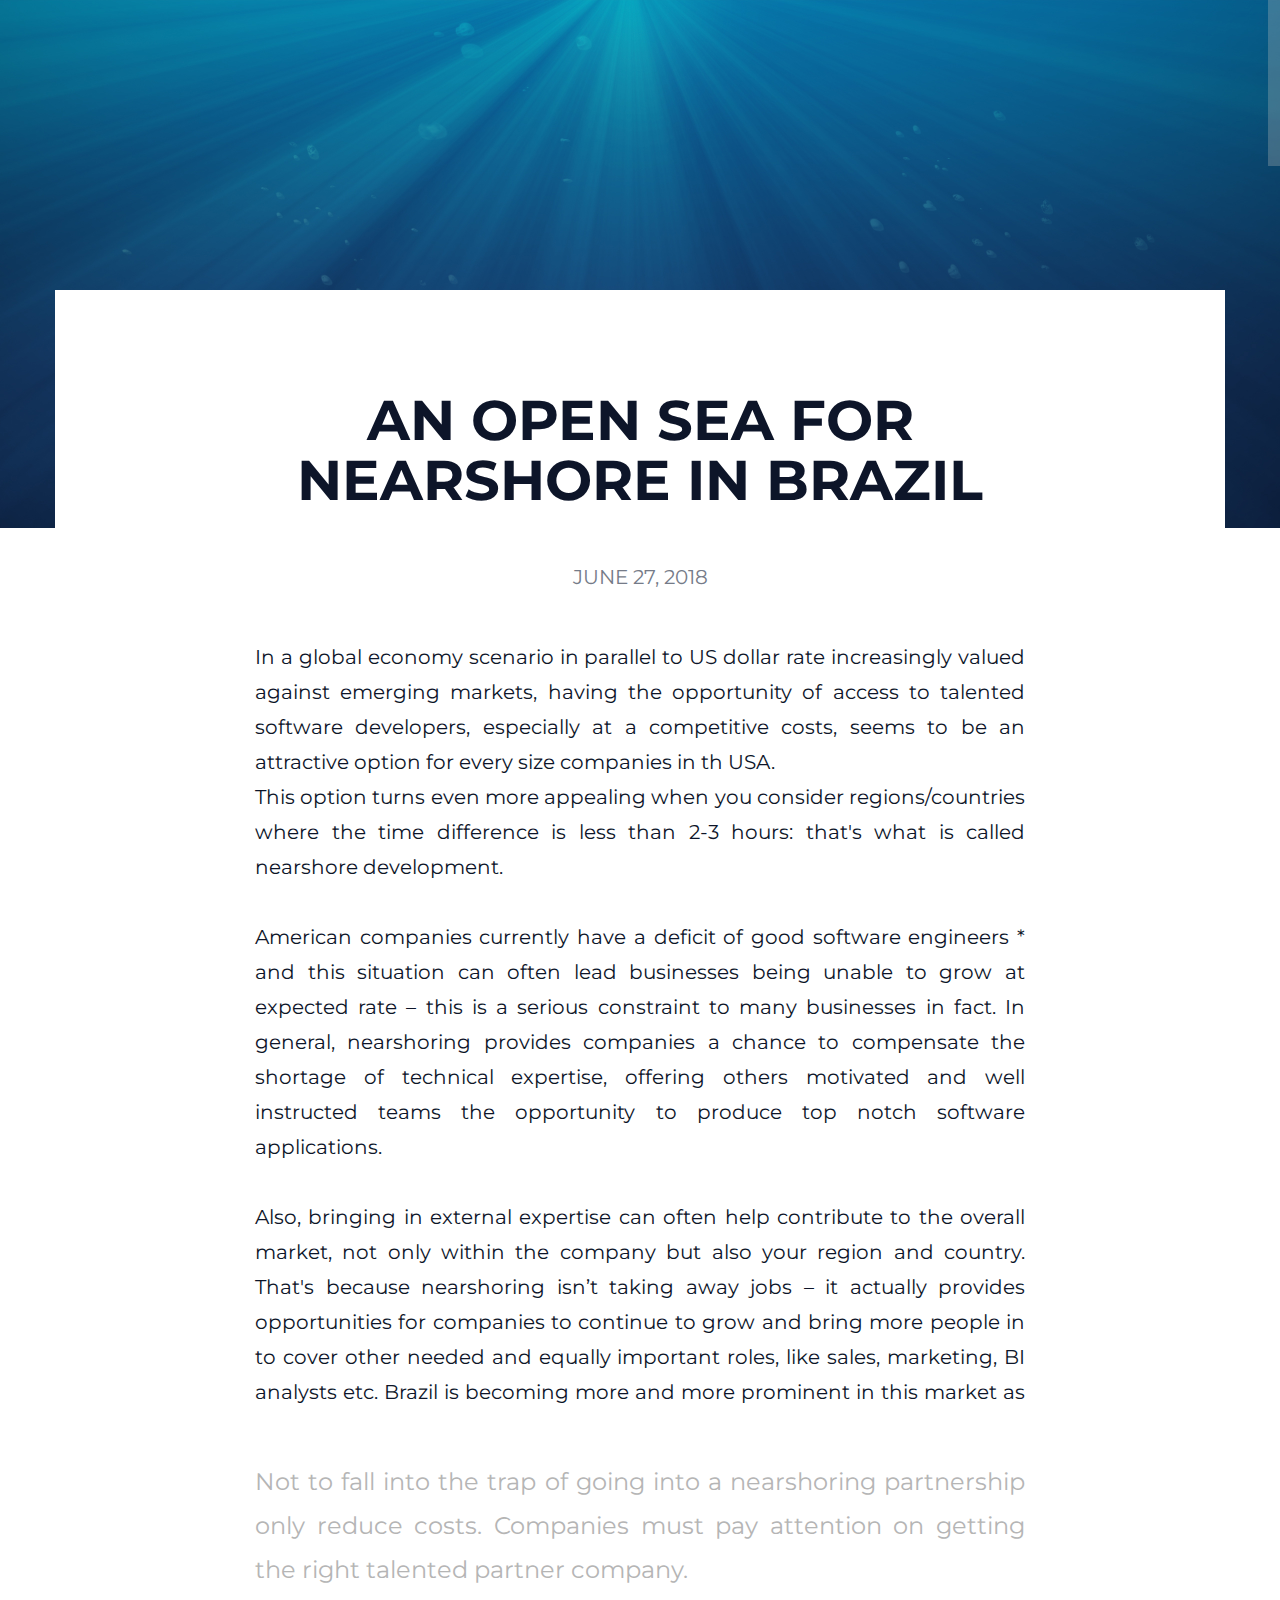
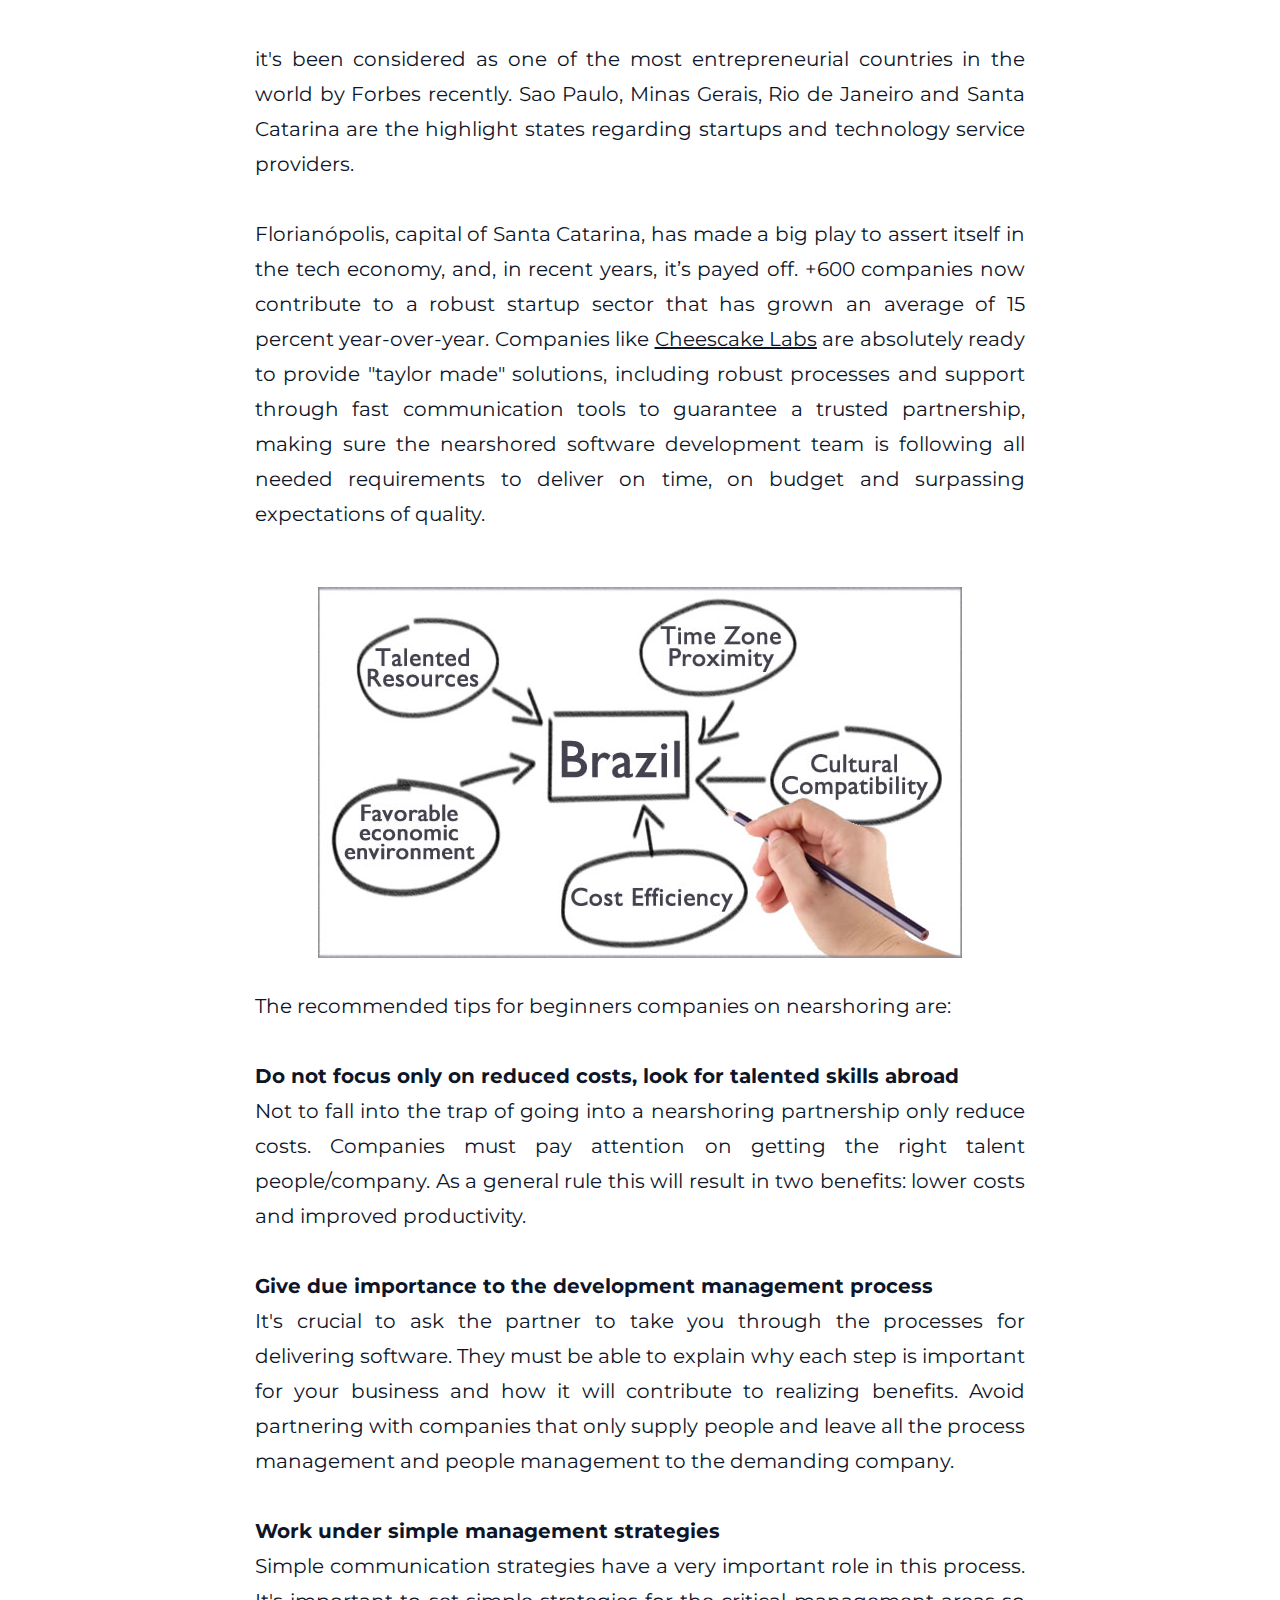
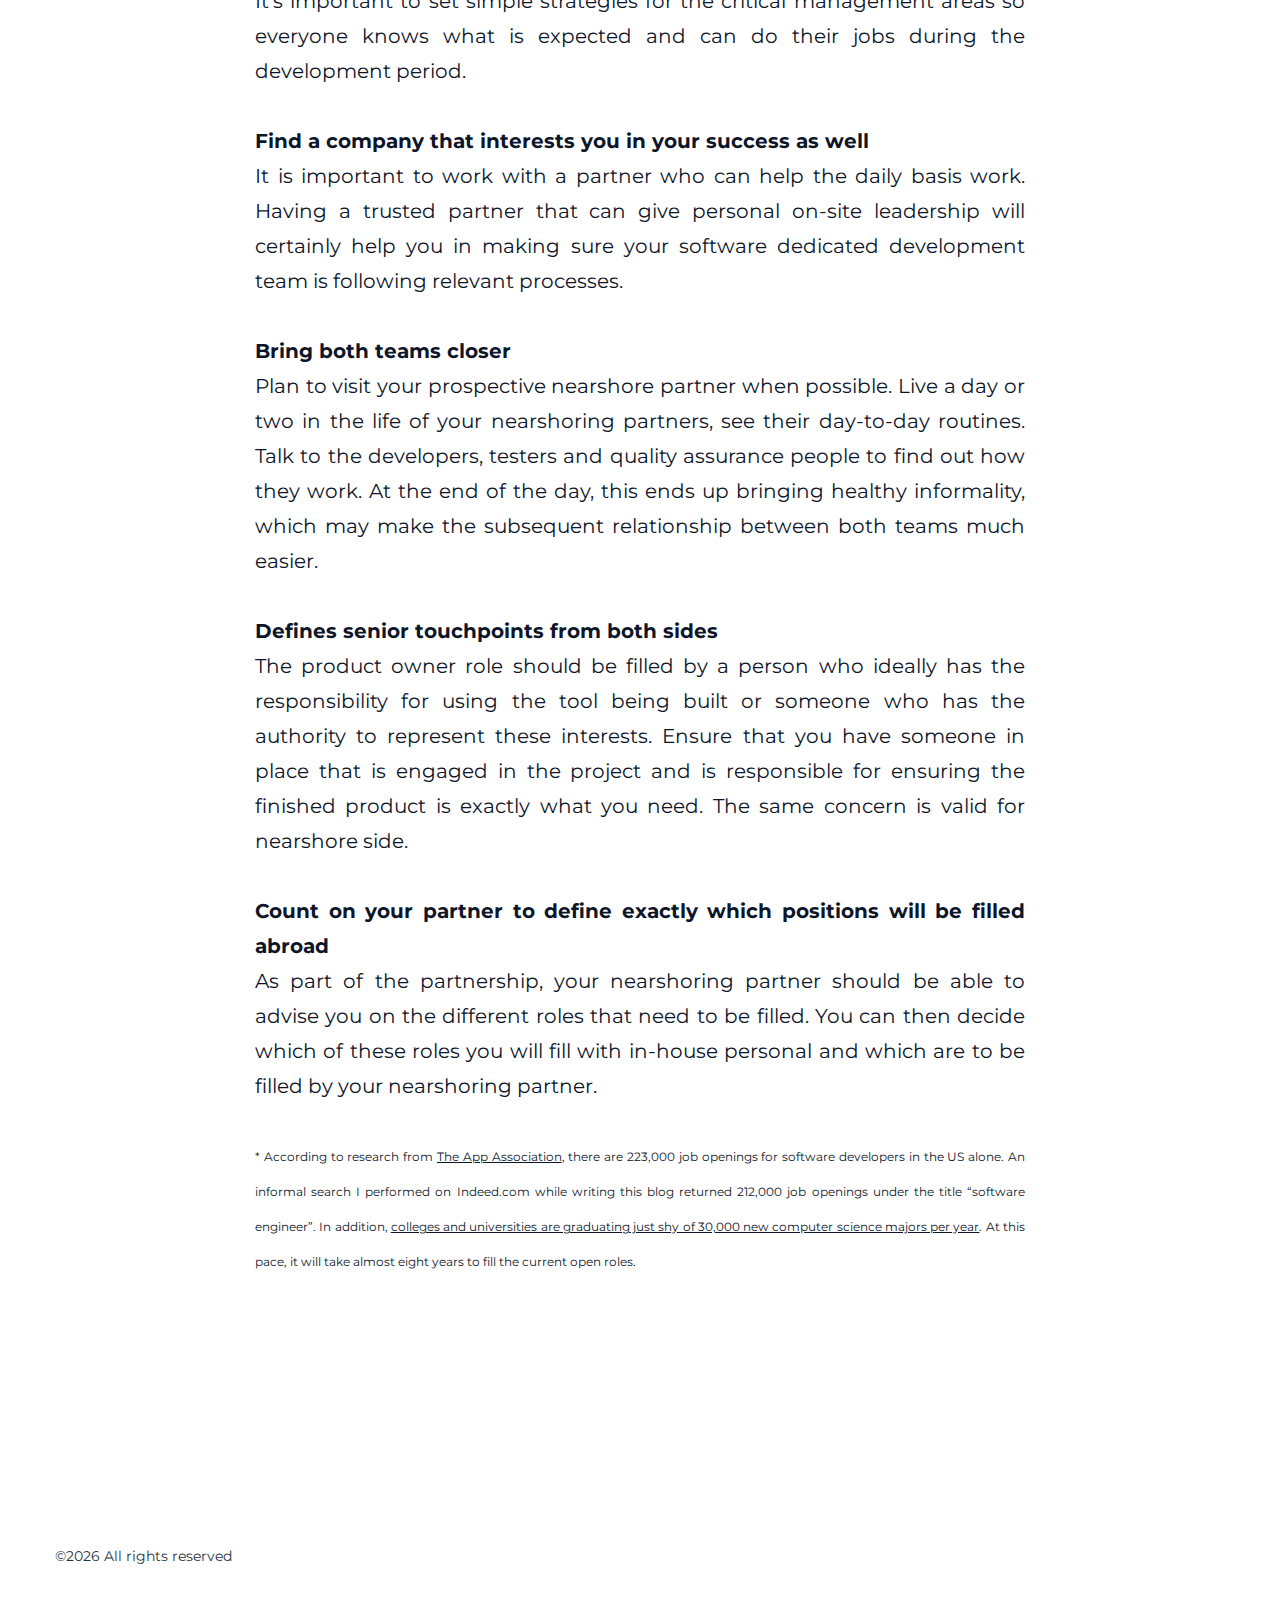
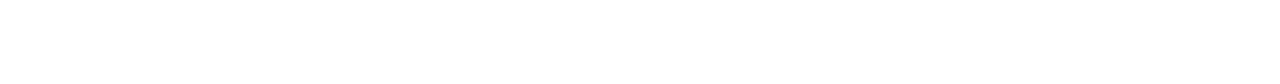
==== index.html @ b96bb181 "first commit" ====
<!DOCTYPE HTML>
<html lang="en-US">
    <head>
        <title>An open sea for nearshore in Brazil</title>
        <meta http-equiv="Content-Type" content="text/html; charset=UTF-8">
        <meta name="description" content="An article describing why and how to nearshore in Brazil, one of the most attractive tech countries." />
        <meta name="keywords" content="nearshore, Brazil, Cheescake Labs, tech, tech services" />
        <meta name="author" content="Eduardo Bruschi Cardoso" />
        <meta name="viewport" content="width=device-width, initial-scale=1, maximum-scale=1">

        <link rel="shortcut icon" href="images/favicon.ico" />
        <link href='http://fonts.googleapis.com/css?family=Montserrat:400,700%7CPT+Serif:400,700' rel='stylesheet' type='text/css'>
        <link rel="stylesheet" type="text/css"  href='css/clear.css' />
        <link rel="stylesheet" type="text/css"  href='css/common.css' />
        <link rel="stylesheet" type="text/css"  href='css/font-awesome.min.css' />
        <link rel="stylesheet" type="text/css"  href='css/carouFredSel.css' />
        <link rel="stylesheet" type="text/css"  href='css/prettyPhoto.css' />
        <link rel="stylesheet" type="text/css"  href='css/sm-clean.css' />
        <link rel="stylesheet" type="text/css"  href='style.css' />

        <!--[if lt IE 9]>
                <script src="js/html5shiv.js"></script>
                <script src="js/respond.min.js"></script>
        <![endif]-->

    </head>
    <body class="post single-post">

        <table class="doc-loader">
            <tbody>
                <tr>
                    <td>
                        <img src="images/ajax-document-loader.gif" alt="Loading...">
                    </td>
                </tr>
            </tbody>
        </table>

        <div id="content" class="site-content center-relative">

            <div class="background-image-holder">
                <img src="images/bg.jpg" alt="">
            </div>

            <div class="single-post-wrapper content-1170 center-relative">
                <article>
                    <h1 class="entry-title">An open sea for nearshore in Brazil</h1>
                    <div class="post-info center-text">
                        <div class="post-date">June 27, 2018</div>
                    </div>

                    <div class="entry-content">
                        <div class="content-wrap">
                            <p>In a global economy scenario in parallel to US dollar rate increasingly valued against emerging markets, having the opportunity of access to talented software developers, especially at a competitive costs, seems to be an attractive option for every size companies in th USA.</p>
                            <p>This option turns even more appealing when you consider regions/countries where the time difference is less than 2-3 hours: that's what is called nearshore development.</p>
                            <p>&nbsp;</p>
                            <p>American companies currently have a deficit of good software engineers * and this situation can often lead businesses being unable to grow at expected rate – this is a serious constraint to many businesses in fact. In general, nearshoring provides companies a chance to compensate the shortage of technical expertise, offering others motivated and well instructed teams the opportunity to produce top notch software applications.</p>
                            <p>&nbsp;</p>
                            <p>Also, bringing in external expertise can often help contribute to the overall market, not only within the company but also your region and country. That's because nearshoring isn’t taking away jobs – it actually provides opportunities for companies to continue to grow and bring more people in to cover other needed and equally important roles, like sales, marketing, BI analysts etc.</p>
                            <blockquote class="inline-blockquote">
                                <p>Not to fall into the trap of going into a nearshoring partnership only reduce costs. Companies must pay attention on getting the right talented partner company.</p>
                            </blockquote>
                            <p>Brazil is becoming more and more prominent in this market as it's been considered as one of the most entrepreneurial countries in the world by Forbes recently. Sao Paulo, Minas Gerais, Rio de Janeiro and Santa Catarina are the highlight states regarding startups and technology service providers.</p>
                            <p>&nbsp;</p>
                            <p>Florianópolis, capital of Santa Catarina, has made a big play to assert itself in the tech economy, and, in recent years, it’s payed off. +600 companies now contribute to a robust startup sector that has grown an average of 15 percent year-over-year. Companies like <a href="https://cheesecakelabs.com" target="_blank">Cheescake Labs</a> are absolutely ready to provide "taylor made" solutions, including robust processes and support through fast communication tools to guarantee a trusted partnership, making sure the nearshored software development team is following all needed requirements to deliver on time, on budget and surpassing expectations of quality.</p>
                            <p>&nbsp;</p>

                            <div class="wp-caption alignnone">
                                <img src="images/benefits.jpg" alt=""/>
                            </div>
                            
                            <div>
                                <p>The recommended tips for beginners companies on nearshoring are:</p>
                                <p>&nbsp;</p>
                                <p><strong>Do not focus only on reduced costs, look for talented skills abroad</strong></p>
                                <p>Not to fall into the trap of going into a nearshoring partnership only reduce costs. Companies must pay attention on getting the right talent people/company. As a general rule this will result in two benefits: lower costs and improved productivity.</p>
                                <p>&nbsp;</p>
                                <p><strong>Give due importance to the development management process</strong></p>
                                <p>It's crucial to ask the partner to take you through the processes for delivering software. They must be able to explain why each step is important for your business and how it will contribute to realizing benefits. Avoid partnering with companies that only supply people and leave all the process management and people management to the demanding company.</p>
                                <p>&nbsp;</p>
                                <p><strong>Work under simple management strategies</strong></p>
                                <p>Simple communication strategies have a very important role in this process. It's important to set simple strategies for the critical management areas so everyone knows what is expected and can do their jobs during the development period.</p>
                                <p>&nbsp;</p>
                                <p><strong>Find a company that interests you in your success as well</strong></p>
                                <p>It is important to work with a partner who can help the daily basis work. Having a trusted partner that can give personal on-site leadership will certainly help you in making sure your software dedicated development team is following relevant processes.</p>
                                <p>&nbsp;</p>
                                <p><strong>Bring both teams closer</strong></p>
                                <p>Plan to visit your prospective nearshore partner when possible. Live a day or two in the life of your nearshoring partners, see their day-to-day routines. Talk to the developers, testers and quality assurance people to find out how they work. At the end of the day, this ends up bringing healthy informality, which may make the subsequent relationship between both teams much easier.</p>
                                <p>&nbsp;</p>
                                <p><strong>Defines senior touchpoints from both sides</strong></p>
                                <p>The product owner role should be filled by a person who ideally has the responsibility for using the tool being built or someone who has the authority to represent these interests. Ensure that you have someone in place that is engaged in the project and is responsible for ensuring the finished product is exactly what you need. The same concern is valid for nearshore side.</p>
                                <p>&nbsp;</p>
                                <p><strong>Count on your partner to define exactly which positions will be filled abroad</strong></p>
                                <p>As part of the partnership, your nearshoring partner should be able to advise you on the different roles that need to be filled. You can then decide which of these roles you will fill with in-house personal and which are to be filled by your nearshoring partner.</p>
                                <p>&nbsp;</p>
                            </div>
                            <div>
                                <p style="font-size: 60%">* According to research from <a href="http://www.arcgis.com/apps/MapJournal/index.html?appid=b1c59eaadfd945a68a59724a59dbf7b1">The App Association</a>, there are 223,000 job openings for software developers in the US alone. An informal search I performed on Indeed.com while writing this blog returned 212,000 job openings under the title “software engineer”. In addition, <a href="https://datausa.io/profile/cip/110701/">colleges and universities are graduating just shy of 30,000 new computer science majors per year</a>. At this pace, it will take almost eight years to fill the current open roles.</p>
                            </div>
                        </div>
                    </div>
                    <div class="clear"></div>
                </article>
            </div>
        </div>

        <footer class="footer">
            <div class="content-1170 center-relative">
                <ul>
                    <li class="left-footer-content">
                        &copy;<script>document.write(new Date().getFullYear());</script> All rights reserved
                    </li>
                </ul>
                <div class="clear"></div>
            </div>
        </footer>

        <div class="fixed scroll-top">
            <img src="images/back_to_top.png" alt="Go Top">
        </div>

        <!--Load JavaScript-->
        <script src="js/jquery.js"></script>
        <script src='js/jquery.fitvids.js'></script>
        <script src='js/jquery.smartmenus.min.js'></script>
        <script src='js/isotope.pkgd.js'></script>
        <script src='js/imagesloaded.pkgd.js'></script>
        <script src='js/isotope.pkgd.js'></script>
        <script src='js/jquery.carouFredSel-6.0.0-packed.js'></script>
        <script src='js/jquery.mousewheel.min.js'></script>
        <script src='js/jquery.touchSwipe.min.js'></script>
        <script src='js/jquery.easing.1.3.js'></script>
        <script src='js/imagesloaded.pkgd.js'></script>
        <script src='js/jquery.prettyPhoto.js'></script>
        <script src='js/jquery.nicescroll.min.js'></script>
        <script src='js/main.js'></script>
    </body>
</html>
---- css/clear.css ----
html, body, div, span, object, iframe,
h1, h2, h3, h4, h5, h6, p, blockquote, pre,
abbr, address, cite, code,
del, dfn, em, img, ins, kbd, q, samp,
small, strong, sub, sup, var,
b, i, ol, ul, li,
fieldset, form, label, legend,
table, caption, tbody, tfoot, thead, tr, th, td,
article, aside, canvas, details, figcaption, figure, 
footer, header, hgroup, menu, nav, section, summary,
time, mark, audio, video {
    margin:0;
    padding:0;
    border:0;
    outline: none;
    font-size:100%;
    vertical-align:baseline;
    background:transparent;
}

body {
    line-height:1;
}

article,aside,details,figcaption,figure,
footer,header,hgroup,menu,nav,section { 
    display:block;
}

nav ul,ul,ol {
    list-style:none;
}

blockquote, q {
    quotes:none;
}

blockquote:before, blockquote:after,
q:before, q:after {
    content:'';
    content:none;
}

a {
    margin:0;
    padding:0;
    font-size:100%;
	outline: none;
    vertical-align:baseline;
    background:transparent;
}

ins {
    background-color:#ff9;
    color:#000;
    text-decoration:none;
}

mark {
    background-color:#ff9;
    color:#000; 
    font-style:italic;
    font-weight:bold;
}

del {
    text-decoration: line-through;
}

abbr[title], dfn[title] {
    border-bottom:1px dotted;
    cursor:help;
}

table {
    border-collapse:collapse;
    border-spacing:0;
}

hr {
    display:block;
    height:1px;
    border:0;   
    border-top:1px solid #cccccc;
    margin:1em 0;
    padding:0;
}

input, select {
    vertical-align:middle;
}

input:focus, textarea:focus
{
    outline: none;
}
---- css/common.css ----
.block
{
    display: block;
}
.hidden
{
    display: none;
}
.clear
{
    clear: both;
}
.left
{
    float: left;
}
.right
{
    float: right;
}
.line-height
{
    line-height: 0;
}
.clear-right
{
    clear: right;
}
.clear-left
{
    clear: left;
}
.center-relative
{
    margin-left: auto;
    margin-right: auto;
}
.center-absolute
{
    left: 50%;
}
.center-text
{
    text-align: center !important;
}
.text-left
{
    text-align: left;
}
.text-right
{
    text-align: right;
}
.absolute
{
    position: absolute;
}
.fixed
{
    position: fixed;
}
.relative
{
    position: relative;
}
.margin-0, .margin-0 img
{
    margin: 0 !important;
    line-height: 0;
}
.top-0
{
    margin-top: 0 !important;
}
.top-5
{
    margin-top: 5px !important;	
}
.top-10
{
    margin-top: 10px;	
}
.top-15
{
    margin-top: 15px;	
}
.top-20
{
    margin-top: 20px;
}
.top-25
{
    margin-top: 25px;	
}
.top-30
{
    margin-top: 30px;	
}
.top-50
{
    margin-top: 50px;	
}
.top-60
{
    margin-top: 60px;	
}
.top-70
{
    margin-top: 70px;	
}
.top-75
{
    margin-top: 75px;	
}
.top-80
{
    margin-top: 80px;
}
.top-100
{
    margin-top: 100px;	
}
.top-105
{
    margin-top: 105px;	
}
.top-120
{
    margin-top: 120px;
}
.top-150
{
    margin-top: 150px;	
}
.top-200
{
    margin-top: 200px;	
}
.top-negative-30
{
    margin-top: -30px;
}
.left-35
{
    margin-left:35px;
}
.right-35
{
    margin-right:35px;
}
.bottom-0
{
    margin-bottom: 0 !important;
}
.bottom-10
{
    margin-bottom: 10px !important;
}
.bottom-20
{
    margin-bottom: 20px !important;
}
.bottom-25
{
    margin-bottom: 25px !important;
}
.bottom-30
{
    margin-bottom: 30px !important;
}
.bottom-50
{
    margin-bottom: 50px !important;
}
.bottom-100
{
    margin-bottom: 100px !important;
}
.bottom-150
{
    margin-bottom: 150px !important;
}
.bottom-200
{
    margin-bottom: 200px !important;
}
.width-25
{
    width: 25%;
}
.width-50
{
    width: 50%;
}
.width-75
{
    width: 75%;
}
.width-85
{
    width: 85%;
}
.width-100
{
    width: 100%;
}
blockquote
{
    margin-top: 70px;
    margin-bottom: 60px;
    font-family: 'Montserrat', sans-serif, Arial;
    font-size: 24px;
    line-height: 44px;
    color: #b5b5b5;
}
blockquote.inline-blockquote
{
    width: 480px;
    float: left;
    margin-left: -170px;
    margin-right: 70px;
}
.wrap-blockquote
{
    display: inline;
}
address
{
    font-size: 32px;
    line-height: 50px;
    font-style: normal;
}
iframe
{
    width: 100%;
}
a.button
{
    display: inline-block;
    border: 3px solid;
    text-align: center;
    padding: 15px 40px;
    cursor: pointer;
    margin-bottom: 25px;
    vertical-align: middle;
    text-decoration: none;
}
a.button:active
{
    position: relative;
    top: 1px;	
}
h1,h2,h3,h4,h5,h6
{
    padding: 20px 0;
}
h1
{
    font-size: 38px;
    line-height: 38px;    
}
h2
{
    font-size: 34px;    
    line-height: 34px;    
}
h3
{
    font-size: 32px;  
    line-height: 32px;    
}
h4
{
    font-size: 30px;    
}
h5
{
    font-size: 28px;   
}
h6
{
    font-size: 26px;    
}
em
{
    font-style: italic;
}
ol
{
    list-style-type: decimal;
}
pre
{
    word-wrap: break-word;
}
.single-content table, .single-content th, .single-content td, .page-content table, .page-content th, .page-content td
{
    border:1px solid black;
    padding: 10px;
    vertical-align: middle;
}
sup
{
    vertical-align: super;
    font-size: smaller;
}
sub
{
    vertical-align: sub;
    font-size: smaller;
}
.single-content ol
{
    display: block;
    list-style-type: decimal;
    margin: 0 0 14px 17px;
}
.single-content ul
{
    display: block;
    list-style-type: disc;
    margin: 0 0 14px 17px;
}

/* COLUMNS */

.one,  .one_half,  .one_third,  .two_third,  .three_fourth, 
.one_fourth{
    margin-right: 30px;
    float: left;
    position: relative;
    margin-bottom: 30px;
}
.last{
    margin-right: 0 !important;
    clear: right;
}
.one{
    float: none;
    display: block;
    clear: both;
    margin-right: 0;
}
.one_half{
    width: 500px;
}
.one_third{
    width: 323px;
}
.two_third{
    width: 676px;
}
.one_fourth{
    width: 235px;
}
.three_fourth{
    width: 765px;
}
.one img,  .one_half img,  .one_third img,  .two_third img, 
.three_fourth img,  .one_fourth img{
    max-width: 100%;
    height: auto;
    max-height: 100%;
    width: auto;	
}

.team-holder .one_half
{
    width: 50%;
    width: calc(100% / 2);   
    margin: 0;
    float: left;
}

.team-holder .one_third
{
    width: 33%;
    width: calc(100% / 3);
    margin: 0;
    float: left;
}

.team-holder .one_fourth
{
    width: 25%;
    width: calc(100% / 4);   
    margin: 0;    
    float: left;
}

/* MENU */

/* Mobile first layout SmartMenus Core CSS (it's not recommended editing these rules)
   You need this once per page no matter how many menu trees or different themes you use.
-------------------------------------------------------------------------------------------*/

.sm,.sm ul,.sm li{display:block;list-style:none;margin:0;padding:0;line-height:normal;direction:ltr;-webkit-tap-highlight-color:rgba(0,0,0,0);}
.sm-rtl,.sm-rtl ul,.sm-rtl li{direction:rtl;text-align:right;}
.sm>li>h1,.sm>li>h2,.sm>li>h3,.sm>li>h4,.sm>li>h5,.sm>li>h6{margin:0;padding:0;}
.sm ul{display:none;}
.sm li,.sm a{position:relative;}
.sm a{display:block;}
.sm a.disabled{cursor:not-allowed;}
.sm:after{content:"\00a0";display:block;height:0;font:0px/0 serif;clear:both;visibility:hidden;overflow:hidden;}
.sm,.sm *,.sm *:before,.sm *:after{-moz-box-sizing:border-box;-webkit-box-sizing:border-box;box-sizing:border-box;}




/* WP DEFAULT CLASSES */

.alignnone {
    margin: 5px 20px 20px 0;
}

.aligncenter,
div.aligncenter {
    display: block;
    margin: 5px auto 5px auto;
}

.alignright {
    float:right;
    margin: 5px 0 20px 20px;
}

.alignleft {
    float: left;
    margin: 5px 20px 20px 0;
}

.aligncenter {
    display: block;
    margin: 5px auto 5px auto;
}

a img.alignright {
    float: right;
    margin: 5px 0 20px 20px;
}

a img.alignnone {
    margin: 20px 0px;
}

a img.alignleft {
    float: left;
    margin: 5px 20px 20px 0;
}

a img.aligncenter {
    display: block;
    margin-left: auto;
    margin-right: auto
}

.wp-caption {
    max-width: 100%;
    text-align: center;
}

.wp-caption.alignnone {
    margin: 20px 0px;
}

.wp-caption.alignleft {
    margin: 5px 20px 20px 0;
    text-align: left;
}

.wp-caption.alignright {
    margin: 5px 0 20px 20px;
    text-align: right;
}

.wp-caption img {
    width: auto;
    height: auto;
    max-width: 100%;
    max-height: 100%;
}

.wp-caption p.wp-caption-text {
    font-size: 18px;
    margin-bottom: 50px;
    padding: 5px 50px;
    background-color: #8f939e;
    display: inline-block;
    color: #fff;
}
.gallery-caption
{
    font-size: 100%;
}
discrete
{
    font-size: 70%;
    color: #21759b;
}
.bypostauthor
{
    font-size: 100%;
}
/* Text meant only for screen readers. */
.screen-reader-text {
    clip: rect(1px, 1px, 1px, 1px);
    position: absolute !important;
    height: 1px;
    width: 1px;
    overflow: hidden;
}

.screen-reader-text:focus {
    background-color: #f1f1f1;
    border-radius: 3px;
    box-shadow: 0 0 2px 2px rgba(0, 0, 0, 0.6);
    clip: auto !important;
    color: #21759b;
    display: block;
    font-size: 14px;
    font-size: 0.875rem;
    font-weight: bold;
    height: auto;
    left: 5px;
    line-height: normal;
    padding: 15px 23px 14px;
    text-decoration: none;
    top: 5px;
    width: auto;
    z-index: 100000; /* Above WP toolbar. */
}
.sticky
{
    font-size: 100%;
}
---- css/carouFredSel.css ----
.list_carousel.responsive {	
	margin-left: 0;
	width: 91%;
}
.list_carousel ul {
	margin: 0;
	padding: 0;
	list-style: none;
	display: block;
}
.list_carousel li {
	text-align: center;		
	padding: 0;
	display: block;
	float: left;
	position: relative;
}	
.list_carousel li img{
	width: 100% !important;
	height: auto !important;
	max-width: none !important;
	max-height: none !important;
}
a.image_slider_prev{background-image: url(../images/navigation_arrows_left.png); width: 105px; height: 90px; z-index: 2;}
a.image_slider_prev:hover{background-position: 0 -90px;}
a.image_slider_next{background-image: url(../images/navigation_arrows_right.png); width: 105px; height: 90px; z-index: 2;}
a.image_slider_next:hover{background-position: 0 -90px;}
.carousel_pagination {margin-top: 50px; margin-bottom: 50px; margin-left: 160px;z-index: 1;position: relative;}
.carousel_pagination a {margin: 0 0 0 9px; float: left;}
.carousel_pagination a:first-child {margin: 0;}
.carousel_pagination a {width: 21px; height: 21px; display: block; cursor: pointer; text-indent: -9999px; border-radius: 99px; border: 4px solid;}
.caroufredsel_wrapper{z-index: 1 !important; margin-top: 0 !important; margin-left: 0 !important;}
---- css/sm-clean.css ----
.sm-clean {
    background: #eeeeee;
    -webkit-border-radius: 5px;
    -moz-border-radius: 5px;
    -ms-border-radius: 5px;
    -o-border-radius: 5px;
    border-radius: 5px;
}
.sm-clean a, .sm-clean a:hover, .sm-clean a:focus, .sm-clean a:active {
    padding: 13px 20px;
    /* make room for the toggle button (sub indicator) */
    padding-right: 58px;
    text-decoration: none;
}
.sm-clean a.disabled {
    color: #bbbbbb;
}
.sm-clean a span.sub-arrow {
    position: absolute;
    top: 50%;
    margin-top: -17px;
    left: auto;
    right: 4px;
    width: 34px;
    height: 34px;
    overflow: hidden;
    font: bold 16px/34px monospace !important;
    text-align: center;
    text-shadow: none;
    background: rgba(255, 255, 255, 0.5);
    -webkit-border-radius: 5px;
    -moz-border-radius: 5px;
    -ms-border-radius: 5px;
    -o-border-radius: 5px;
    border-radius: 5px;
}
.sm-clean a.highlighted span.sub-arrow:before {
    display: block;
    content: '-';
}
.sm-clean > li:first-child > a, .sm-clean > li:first-child > :not(ul) a {
    -webkit-border-radius: 5px 5px 0 0;
    -moz-border-radius: 5px 5px 0 0;
    -ms-border-radius: 5px 5px 0 0;
    -o-border-radius: 5px 5px 0 0;
    border-radius: 5px 5px 0 0;
}
.sm-clean > li:last-child > a, .sm-clean > li:last-child > *:not(ul) a, .sm-clean > li:last-child > ul,
.sm-clean > li:last-child > ul > li:last-child > a, .sm-clean > li:last-child > ul > li:last-child > *:not(ul) a, .sm-clean > li:last-child > ul > li:last-child > ul,
.sm-clean > li:last-child > ul > li:last-child > ul > li:last-child > a, .sm-clean > li:last-child > ul > li:last-child > ul > li:last-child > *:not(ul) a, .sm-clean > li:last-child > ul > li:last-child > ul > li:last-child > ul,
.sm-clean > li:last-child > ul > li:last-child > ul > li:last-child > ul > li:last-child > a, .sm-clean > li:last-child > ul > li:last-child > ul > li:last-child > ul > li:last-child > *:not(ul) a, .sm-clean > li:last-child > ul > li:last-child > ul > li:last-child > ul > li:last-child > ul,
.sm-clean > li:last-child > ul > li:last-child > ul > li:last-child > ul > li:last-child > ul > li:last-child > a, .sm-clean > li:last-child > ul > li:last-child > ul > li:last-child > ul > li:last-child > ul > li:last-child > *:not(ul) a, .sm-clean > li:last-child > ul > li:last-child > ul > li:last-child > ul > li:last-child > ul > li:last-child > ul {
    -webkit-border-radius: 0 0 5px 5px;
    -moz-border-radius: 0 0 5px 5px;
    -ms-border-radius: 0 0 5px 5px;
    -o-border-radius: 0 0 5px 5px;
    border-radius: 0 0 5px 5px;
}
.sm-clean > li:last-child > a.highlighted, .sm-clean > li:last-child > *:not(ul) a.highlighted,
.sm-clean > li:last-child > ul > li:last-child > a.highlighted, .sm-clean > li:last-child > ul > li:last-child > *:not(ul) a.highlighted,
.sm-clean > li:last-child > ul > li:last-child > ul > li:last-child > a.highlighted, .sm-clean > li:last-child > ul > li:last-child > ul > li:last-child > *:not(ul) a.highlighted,
.sm-clean > li:last-child > ul > li:last-child > ul > li:last-child > ul > li:last-child > a.highlighted, .sm-clean > li:last-child > ul > li:last-child > ul > li:last-child > ul > li:last-child > *:not(ul) a.highlighted,
.sm-clean > li:last-child > ul > li:last-child > ul > li:last-child > ul > li:last-child > ul > li:last-child > a.highlighted, .sm-clean > li:last-child > ul > li:last-child > ul > li:last-child > ul > li:last-child > ul > li:last-child > *:not(ul) a.highlighted {
    -webkit-border-radius: 0;
    -moz-border-radius: 0;
    -ms-border-radius: 0;
    -o-border-radius: 0;
    border-radius: 0;
}
.sm-clean li {
    border-top: 1px solid rgba(0, 0, 0, 0.05);
}
.sm-clean > li:first-child {
    border-top: 0;
}
.sm-clean ul {
    background: transparent;
}
.sm-clean ul a, .sm-clean ul a:hover, .sm-clean ul a:focus, .sm-clean ul a:active {
    font-size: 20px;
}
.sm-clean ul ul a,
.sm-clean ul ul a:hover,
.sm-clean ul ul a:focus,
.sm-clean ul ul a:active {
    border-left: 16px solid transparent;
}
.sm-clean ul ul ul a,
.sm-clean ul ul ul a:hover,
.sm-clean ul ul ul a:focus,
.sm-clean ul ul ul a:active {
    border-left: 24px solid transparent;
}
.sm-clean ul ul ul ul a,
.sm-clean ul ul ul ul a:hover,
.sm-clean ul ul ul ul a:focus,
.sm-clean ul ul ul ul a:active {
    border-left: 32px solid transparent;
}
.sm-clean ul ul ul ul ul a,
.sm-clean ul ul ul ul ul a:hover,
.sm-clean ul ul ul ul ul a:focus,
.sm-clean ul ul ul ul ul a:active {
    border-left: 40px solid transparent;
}

@media (min-width: 925px) {
    /* Switch to desktop layout
    -----------------------------------------------
       These transform the menu tree from
       collapsible to desktop (navbar + dropdowns)
    -----------------------------------------------*/
    /* start... (it's not recommended editing these rules) */
    .sm-clean ul {
        position: absolute;
    }

    .sm-clean li {
        display: inline-block;
    }

    .sm-clean.sm-rtl li {
        float: right;
    }

    .sm-clean ul li, .sm-clean.sm-rtl ul li, .sm-clean.sm-vertical li {
        float: none;
    }

    .sm-clean a {
        white-space: nowrap;
    }

    .sm-clean ul a, .sm-clean.sm-vertical a {
        white-space: normal;
    }

    .sm-clean .sm-nowrap > li > a, .sm-clean .sm-nowrap > li > :not(ul) a {
        white-space: nowrap;
    }

    /* ...end */
    .sm-clean {
        padding: 0 10px;
        background: #eeeeee;
        -webkit-border-radius: 100px;
        -moz-border-radius: 100px;
        -ms-border-radius: 100px;
        -o-border-radius: 100px;
        border-radius: 100px;
    }
    .sm-clean a, .sm-clean a:hover, .sm-clean a:focus, .sm-clean a:active, .sm-clean a.highlighted {
        padding: 12px 12px;
        -webkit-border-radius: 0 !important;
        -moz-border-radius: 0 !important;
        -ms-border-radius: 0 !important;
        -o-border-radius: 0 !important;
        border-radius: 0 !important;
    }

    .sm-clean a.has-submenu {
        padding-right: 24px;
    }
    .sm-clean a span.sub-arrow {
        top: 0;
        margin-top: 3px;
        right: -3px;
        width: 34px;
        height: 34px;
        background: transparent;
        -webkit-border-radius: 0;
        -moz-border-radius: 0;
        -ms-border-radius: 0;
        -o-border-radius: 0;
        border-radius: 0;
    }
    .sm-clean a.highlighted span.sub-arrow:before {
        display: none;
    }
    .sm-clean li {
        border-top: 0;
    }    
    .sm-clean > li > ul:after {
        top: -16px;
        left: 31px;
        border-width: 8px;
        border-color: transparent transparent white transparent;
    }
    .sm-clean ul {
        padding: 5px 0;
    }
    .sm-clean ul a, .sm-clean ul a:hover, .sm-clean ul a:focus, .sm-clean ul a:active, .sm-clean ul a.highlighted {
        border: 0 !important;
        padding: 12px;
    }
    .sm-clean ul a.disabled {
        background: white;
        color: #cccccc;
    }
    .sm-clean ul a.has-submenu {
        padding-right: 20px;
    }
    .sm-clean ul a span.sub-arrow {
        right: 28px;
        top: 0;
        margin-top: 3px;
        border: 0;
    }
    .sm-clean span.scroll-up,
    .sm-clean span.scroll-down {
        position: absolute;
        display: none;
        visibility: hidden;
        overflow: hidden;
        background: white;
        height: 20px;
    }
    .sm-clean span.scroll-up:hover,
    .sm-clean span.scroll-down:hover {
        background: #eeeeee;
    }
    .sm-clean span.scroll-up-arrow, .sm-clean span.scroll-down-arrow {
        position: absolute;
        top: 0;
        left: 50%;
        margin-left: -6px;
        width: 0;
        height: 0;
        overflow: hidden;
        border-width: 6px;
        border-style: dashed dashed solid dashed;
        border-color: transparent transparent #555555 transparent;
    }
    .sm-clean span.scroll-down-arrow {
        top: 8px;
        border-style: solid dashed dashed dashed;
        border-color: #555555 transparent transparent transparent;
    }
    .sm-clean.sm-rtl a.has-submenu {
        padding-right: 12px;
        padding-left: 24px;
    }
    .sm-clean.sm-rtl a span.sub-arrow {
        right: auto;
        left: 12px;
    }
    .sm-clean.sm-rtl.sm-vertical a.has-submenu {
        padding: 10px 20px;
    }
    .sm-clean.sm-rtl.sm-vertical a span.sub-arrow {
        right: auto;
        left: 8px;
        border-style: dashed solid dashed dashed;
        border-color: transparent #555555 transparent transparent;
    }
    .sm-clean.sm-rtl > li > ul:before {
        left: auto;
        right: 30px;
    }
    .sm-clean.sm-rtl > li > ul:after {
        left: auto;
        right: 31px;
    }
    .sm-clean.sm-rtl ul a.has-submenu {
        padding: 10px 20px !important;
    }
    .sm-clean.sm-rtl ul a span.sub-arrow {
        right: auto;
        left: 8px;
        border-style: dashed solid dashed dashed;
        border-color: transparent #555555 transparent transparent;
    }
    .sm-clean.sm-vertical {
        padding: 10px 0;
        -webkit-border-radius: 5px;
        -moz-border-radius: 5px;
        -ms-border-radius: 5px;
        -o-border-radius: 5px;
        border-radius: 5px;
    }
    .sm-clean.sm-vertical a {
        padding: 10px 20px;
    }
    .sm-clean.sm-vertical a:hover, .sm-clean.sm-vertical a:focus, .sm-clean.sm-vertical a:active, .sm-clean.sm-vertical a.highlighted {
        background: white;
    }
    .sm-clean.sm-vertical a.disabled {
        background: #eeeeee;
    }
    .sm-clean.sm-vertical a span.sub-arrow {
        right: 8px;
        top: 50%;
        margin-top: -5px;
        border-width: 5px;
        border-style: dashed dashed dashed solid;
        border-color: transparent transparent transparent #555555;
    }
    .sm-clean.sm-vertical > li > ul:before,
    .sm-clean.sm-vertical > li > ul:after {
        display: none;
    }
    .sm-clean.sm-vertical ul a {
        padding: 10px 20px;
    }
    .sm-clean.sm-vertical ul a:hover, .sm-clean.sm-vertical ul a:focus, .sm-clean.sm-vertical ul a:active, .sm-clean.sm-vertical ul a.highlighted {
        background: #eeeeee;
    }
    .sm-clean.sm-vertical ul a.disabled {
        background: white;
    }
}
---- style.css ----
html
{
    height: 100%;
    overflow: hidden;
}

body
{
    font-family: 'Montserrat', sans-serif, Arial;
    font-size: 20px; 	
    line-height: 35px;
    font-weight: 400;	
    color: #0D1529;
    height: 100%;
}

body a
{
    text-decoration: underline;
    color: #0D1529;
}

body a:hover
{
    color: #e2e2e2;
}

input, textarea, select 
{
    -webkit-appearance: none;
}

.doc-loader 
{
    position: fixed;
    left: 0px;
    top: 0px;
    width: 100%;
    height: 100%;
    z-index: 99999;	
    background-color: white;
}

.doc-loader td 
{       
    text-align: center;
    vertical-align: middle;
}

.doc-loader img
{
    width: 120px;
    height: 120px;        
}

.scroll-top
{    
    bottom: 20px;
    right: 30px;
    display: none;
    line-height: 0;
    z-index: 2;
    width: 75px;
    height: 75px;   
    overflow: hidden;
}

.scroll-top img
{
    width: 100%;
}

.scroll-top img:hover
{
    cursor: pointer; 
    margin-top: -75px;
}

.nicescroll-rails
{
    z-index: 2 !important;
}

.nicescroll-rails-vr:hover
{

    cursor: pointer !important;
}

.testimonial-top-quotes
{
    font-size: 270px;
    position: relative;
    text-align: center;
    z-index: 1;
    color: #3b455b;
    font-weight: 700;
}

.slides.testimonial
{
    text-align: center !important;
    font-size: 36px;
    line-height: 50px;    
}

.testimonial-author
{
    padding-top: 90px;
    font-size: 24px;
}

.search-field
{
    width: 100%;
    font-size: 39px;
    padding: 15px;
    position: absolute;
    bottom: 0;
    left: 0;
    text-align: center;
    background: #fff;
    border: 0;
    color: #757B88;
    text-indent: 35px;
}

.search-field::-webkit-input-placeholder
{
    font-family: 'Montserrat', sans-serif, Arial;
    color: #757B88;
    font-weight: 700;
}
.search-field::-moz-placeholder
{
    font-family: 'Montserrat', sans-serif, Arial;
    color: #757B88;
    font-weight: 700;
    opacity: 1;
}
.search-field:-ms-input-placeholder
{
    font-family: 'Montserrat', sans-serif, Arial;
    color: #757B88;
    font-weight: 700;
}
.search-field:-moz-placeholder
{
    font-family: 'Montserrat', sans-serif, Arial;
    color: #757B88  ;
    font-weight: 700;
    opacity: 1;
}

.blog.logged-in .header-holder
{
    top: 28px;
}

.header-holder
{
    top: 60px;    
    position: absolute;
    right: 0;
}

.header-logo
{
    padding-top: 12%;
    margin-bottom: 50px;
    text-align: center;
    position: relative;
    z-index: 1;
}

.header-holder .fa-search
{
    color: white;
    font-size: 1.5em;
    margin: 0;
    padding: 0;
    line-height: 0;
    margin-right: 30px;
    position: relative;
    z-index: 1;
}

#header-main-menu
{
    display: none;
    position: fixed;
    width: 100%;
    height: 100% !important;
    background-color: rgba(31,37,49,0.98);
    top: 0;
    left: 0;
    text-align: center;
    z-index: 10;
    overflow: auto;
}

.main-menu.sm-clean
{
    background-color: transparent;
    padding-top: 220px;
    padding-bottom: 150px;
}

.sm-clean a
{
    color: #ffffff;
    font-size: 39px;
}

.sm-clean li
{
    border: none;
}

ul.sub-menu
{
    max-width: 100% !important;
    width: 100% !important;
    min-width: 0 !important;
}

.sub-menu li
{
    display: block;
}

.sm-clean a span.sub-arrow
{
    background-color: transparent;
}

.sm-clean a.current, .sm-clean a:hover, .sm-clean a:focus, .sm-clean a:active, 
.sm-clean a.highlighted, .sm-clean ul a:hover, .sm-clean ul a:focus, 
.sm-clean ul a:active, .sm-clean ul a.highlighted
{
    color: #e2e2e2;
}

.content-1170
{
    max-width: 1170px;
}

.content-1030
{
    max-width: 1030px;
}

.content-770
{
    max-width: 770px;
}

.content-1170 img, .content-770 img, .content-1030 img
{
    max-width: 100%;
    max-height: 100%;
    width: auto;
    height: auto;
}

ul.slides li img
{
    width: 100%;
    height: auto;
}

.toggle-holder
{
    width: 32px;
    height: 27px;
    margin-right: 60px;
}

#toggle
{
    width: 32px;
    height: 27px;
    display: inline-block;
    position: absolute;
    z-index: 99;
}

#toggle:hover
{
    cursor: pointer;
}

#toggle div, #toggle
{
    -webkit-transition: all 0.3s linear;
    -moz-transition: all 0.3s linear;
    -ms-transition: all 0.3s linear;
    -o-transition: all 0.3s linear;
    transition: all 0.3s linear;
    -webkit-backface-visibility: hidden;
    backface-visibility: hidden;
}

#toggle .first-menu-line
{
    width: 28px;
    height: 5px;
    margin-bottom: 6px;
    background-color: #ffffff;
    margin-left: 4px;
}

#toggle .second-menu-line
{
    width: 22px;
    height: 5px;
    margin-bottom: 6px;
    background-color: #ffffff;
    margin-left: 10px;
}

#toggle .third-menu-line
{
    width: 32px;
    height: 5px;
    background-color: #ffffff;
}

#toggle.on .first-menu-line
{    
    margin-left: 0;
}

#toggle.on .second-menu-line
{
    margin-left: 0;
}

.caroufredsel_wrapper:before 
{
    content: "";
    position: absolute;
    width:100%;
    height:100%;
    left: 0;
    top: 0;
    z-index: 0;
}

.carousel_pagination a
{
    background-color: #ffffff;
    color: #ffffff;
}

.carousel_pagination a:hover
{
    background-color: transparent;
    color: #ffffff;
}

.carousel_pagination a.selected
{
    background-color: transparent;
}

.blog-top-content-holder
{
    background-color: #2b3344;
    min-height: 100%;          
}

.blog-top-content-holder canvas
{
    position: absolute;
    top: 0;
    left: 0;
    z-index: 0;
}

.blog-top-content-holder h1.entry-title
{
    font-size: 56px;
    line-height: 60px;   
    margin-bottom: 40px;    
}

.blog-top-content-holder p.site-description
{
    font-size: 26px;
    line-height: 35px;
    max-width: 870px;
    margin: 0 auto;   
}

.blog-top-content
{
    padding-bottom: 100px;
    z-index: 1;
}

.blog-top-content, .blog-top-content a
{
    color: #ffffff;
}

.blog-item-holder
{
    background-size: cover;
    background-attachment: fixed;
    background-repeat: no-repeat;
    background-position: top center;
}

.blog-item-holder, .blog-item-holder a
{
    color: #ffffff;
}

.blog-item-holder.no-background-image
{
    background-color: #2B3344;
}

.blog-item-holder .entry-content:before
{
    content: "";
    background: #343451;
    top: 0;
    left: 0;
    width: 100%;
    height: 100%;
    opacity: 0.38;
    z-index: 0;
    line-height: 0;
    font-size: 0;   
    position: absolute;
}

.blog-item-holder .entry-content .content-1170
{
    padding-top: 17%;
    padding-bottom: 200px;
    position: relative;
}

.blog-item-holder .entry-content .cat-links
{
    display: inline-block;    
    font-size: 20px;
    text-transform: uppercase;
}

.blog-item-holder .entry-content .cat-links ul li 
{
    display: inline-block;
    margin-right: 10px;    
}

.blog-item-holder .entry-content .cat-links ul li:after 
{
    content: ",";
}

.blog-item-holder .entry-content .cat-links ul li:last-child:after 
{
    content: "";
}

.blog-item-holder .entry-content .published
{
    display: inline-block;    
    font-size: 20px;  
    text-transform: uppercase;
}

.blog-item-holder .entry-content .num-comments
{
    display: inline-block; 
    font-size: 20px;
    text-transform: uppercase;
}

.blog-item-holder .entry-content .num-comments:before, .blog-item-holder .entry-content .published:after
{
    content: '/';
    font-size: 20px;
    display: inline-block;
    margin: 0 30px;
}

.blog-item-holder .entry-content .entry-title
{
    font-size: 56px;
    line-height: 60px;   
    text-transform: uppercase;
    margin-top: 35px;
}

.blog-item-holder .entry-content .excerpt-content
{
    font-size: 36px;
    line-height: 50px;
}

.blog-item-holder .video-popup
{    
    margin: 120px auto 30px auto;   
    display: inline-block;
}

.blog-item-holder .read-more-holder
{
    margin: 120px auto 30px auto;   
    display: inline-block;
}

.blog-item-holder .video-popup i
{
    font-size: 40px;
    line-height: 58px;
    padding-left: 6px;
}

.icon-scroll,
.icon-scroll:before {
    position: absolute;
    left: 50%;
}

.icon-scroll {
    width: 35px;
    height: 60px;
    margin-left: -20px;
    bottom: 25px;
    margin-top: -35px;
    box-shadow: inset 0 0 0 1px #fff;
    border-radius: 25px;
}

.icon-scroll:before {
    content: '';
    width: 8px;
    height: 8px;
    background: #fff;
    margin-left: -4px;
    top: 8px;
    border-radius: 4px;
    -webkit-animation-duration: 1.5s;
    animation-duration: 1.5s;
    -webkit-animation-iteration-count: infinite;
    animation-iteration-count: infinite;
    -webkit-animation-name: scroll;
    animation-name: scroll;
}

@-webkit-keyframes scroll {
    0% {
        opacity: 1;
    }
    100% {
        opacity: 0;
        -webkit-transform: translateY(35px);
        transform: translateY(35px);
    }
}

@keyframes scroll {
    0% {
        opacity: 1;
    }
    100% {
        opacity: 0;
        -webkit-transform: translateY(35px);
        transform: translateY(35px);
    }
}

.page-pagination-holder
{
    background-color: #2E3349;
}

.page-pagination-holder .previous-post-link
{
    display: inline-block;
    width: 48%;
    float: left;   
    padding: 140px 0px;
    text-align: right;
    padding-right: 2%;    
    font-size: 40px;
    color: #ffffff;
}

.page-pagination-holder .previous-post-link:hover
{
    background-color: #383e58;
}

.page-pagination-holder .next-post-link
{
    background-color: #2a2e41;
    display: inline-block;
    width: 48%;    
    float: right;
    padding: 140px 0px;
    padding-left: 2%;
    font-size: 40px;
    color: #ffffff;   
}

.page-pagination-holder .no-next-post-link
{    
    position: absolute;
    width: 50%;
    height: 100%;
    right: 0;
    top: 0;
    background-color: #2a2e41;
}

.page-pagination-holder .next-post-link:hover
{
    background-color: #262934;
}

div.pp_default .pp_loaderIcon
{
    display: none !important;
}

/* END BLOG */



/* SINGLE POST */

.single-post .background-image-holder
{
    position: absolute;
    width: 100%;
    z-index: -1;
    top: 0;
    left: 0;
}

.single-post .background-image-holder img
{
    width: 100%;
    height: auto;
    max-width: 100%;
    max-height: 100%;
    display: block;
}

.single-post .no-background-image-holder
{  
    position: absolute;
    width: 100%;
    z-index: -1;
    top: 0;
    left: 0;
    background-color: #2D333F;
    height: 700px;
}

.single-post .single-post-wrapper 
{
    background-color: #fff;
}

.single-post article
{
    padding: 150px 200px;
    margin-top: 290px;
    text-align: justify;
}

.single-post h1.entry-title
{
    margin-bottom: 30px;
    -ms-word-wrap: break-word;
    word-wrap: break-word;
    text-align: center;
    font-size: 56px;
    line-height: 60px;
    text-transform: uppercase;
}

.single-post .post-info
{
    margin-bottom: 45px;
    color: #757B88;
    text-transform: uppercase;
}

.single-post .post-info a
{
    color: #757B88;
}

.single-post .post-info .cat-links
{
    display: inline-block;    
    font-size: 20px;
}

.single-post .post-info .cat-links ul
{
    display: inline-block;
}

.single-post .post-info .cat-links ul li 
{
    display: inline-block;
    margin-right: 10px;
}

.single-post .post-info .cat-links ul li:after 
{
    content: ",";
}

.single-post .post-info .cat-links ul li:last-child:after 
{
    content: "";
}

.single-post .post-info .post-date
{
    display: inline-block;    
    font-size: 20px;  
}

.single-post .post-info .post-num-comments
{
    display: inline-block; 
    font-size: 20px;
}

.single-post .post-info .cat-links:before
{
    content: '/';
    font-size: 20px;
    display: inline-block;
    margin-left: 14px;
    margin-right: 15px;
}

.single-post .post-info .post-num-comments:before
{
    content: '/';
    font-size: 20px;
    display: inline-block;
    margin-right: 15px;
}

.single-post .tags-holder a 
{
    color: #8f939e;
    border: 3px solid #8f939e;
    text-decoration: none;
    padding: 10px;
    margin: 10px;
    display: inline-block;
    font-size: 14px;
    line-height: 18px;
    text-transform: uppercase;
}

.single-post .tags-holder a:hover
{
    color: #b5b5b5;
}

.single-post .tags-holder
{
    margin-top: 100px;
    text-align: center;
}


.single-post .nav-links
{
    line-height: 0;
    color: #ffffff;
}

.single-post .nav-links a
{
    color: #ffffff;
}

.single-post .nav-links a:hover
{
    color: #e2e2e2;
}

.single-post .nav-previous.no-more-posts
{
    background-color: #8F939E;
}

.single-post .nav-previous
{
    display: inline-block;
    width: 50%;
    background-color: #2a2e41;
    min-height: 360px;
}

.single-post .nav-previous.has-thumb
{
    background-size: cover;
    background-repeat: no-repeat;
    background-position: center;
    position: relative;
    z-index: 1;
}

.nav-previous.has-thumb:after 
{
    content: "";
    position: absolute;
    width: 100%;
    height: 100%;
    background-color: rgba(42, 46, 65, 0.6);
    z-index: 0;
    left: 0;
    top: 0;
}

.single-post .nav-previous-content
{
    text-align: center;
    max-width: 360px;
    float: right;
    margin-top: 135px;
    margin-right: 130px;
    position: relative;
    z-index: 1;
}

.no-more-posts:after
{
    content: "";
    position: absolute;
    width: 100%;
    height: 100%;
    background-color: rgba(42, 46, 65, 0.6);
    z-index: 0;
    left: 0;
    top: 0;
}

.single-post .nav-next.no-more-posts
{
    background-color: #8F939E;
}

.single-post .nav-next
{
    display: inline-block;
    float: right;
    width: 50%;
    background: #2e3349;
    min-height: 360px;    
}

.single-post .nav-next.has-thumb
{
    background-size: cover;
    background-repeat: no-repeat;
    background-position: center;
    position: relative;
    z-index: 1;
}

.nav-next.has-thumb:after 
{
    content: "";
    position: absolute;
    width: 100%;
    height: 100%;
    background-color: rgba(42, 46, 65, 0.6);
    z-index: 0;
    left: 0;
    top: 0;
}

.single-post .nav-next-content
{
    text-align: center;
    max-width: 360px;
    float: left;
    margin-top: 135px;
    margin-left: 130px;
    position: relative;
    z-index: 1;
}

.single-post .nav-previous a, .single-post .nav-next a
{
    font-weight: 700;
    font-size: 24px;
    line-height: 24px;
    display: block;
}

.single-post .nav-previous-text, .single-post .nav-next-text
{    
    font-weight: 700;
    padding-bottom: 30px;
}

.single-post .about-author-holder
{
    margin-bottom: 200px;
}

.single-post .author-all-posts a
{
    font-size: 18px;
    margin-bottom: 50px;
    padding: 5px 50px;
    background-color: #8f939e;
    display: inline-block;
    color: #fff;
}

.single-post .author-nickname
{
    text-transform: uppercase;
}

.single-post .author-bio
{
    max-width: 650px;
    margin-left: auto;
    margin-right: auto;
    margin-top: 40px;
    margin-bottom: 40px;
}

.single-post .author-image img 
{
    border-radius: 90%;
}


/* END SINGLE POST */


/* DEFAULT PAGE */

.page .page-header-no-image 
{
    padding-top: 150px;
    background-color: #2d333f;
    margin-bottom: 95px;
}

.page-header-image, .page-header-map
{
    margin-bottom: 95px;
    line-height: 0;
}

.page-header-image img
{
    max-height: 100%;
    max-width: 100%;
    width: 100%;
    height: auto;
}

.page h1.entry-title
{
    font-size: 20px;
    line-height: 35px;
}

.logo-holder
{
    text-align: center;
    z-index: 2;
    line-height: 0;
}

.nav-links .logo-holder
{
    height: 0;
}

.blog .logo-holder img
{
    border: none;
}

.logo-holder.footer-logo img
{
    border: 10px solid #fff;
    border-radius: 90%;
    height: auto;
}

.page-header-image .logo-holder img, .page-header-map .logo-holder img
{
    max-width: none !important;
    max-height: none !important;
    border: 10px solid #fff;
    border-radius: 90%;
    height: auto;

}

.page-template-default .testimonial_slider_holder
{
    color: white;
    max-width: 850px;
    margin: 0 auto;
}

.page-template-default .slides.testimonial
{
    font-size: 24px;
    line-height: 35px
}

.page-template-default .testimonial-top-quotes
{
    line-height: 100%;
    margin-bottom: -120px;
}

.page-template-default .testimonial-author
{
    font-size: 16px;
    padding-top: 40px;
}

.page-template-default .carousel_pagination a
{
    width: 12px;
    height: 12px;
}

/* END DEFAULT PAGE */


/* GALLERY PAGE */

.page-template-page-gallery article
{
    background-color: #2d333f;
    color: #fff;
}

.page-template-page-gallery h1.entry-title
{    
    margin-bottom: 15px;
    padding-top: 100px;
    margin-top: 0;
    text-align: center;
    line-height: 60px;
    font-size: 56px;
    text-transform: uppercase;
}

.page-template-page-gallery .entry-content
{
    text-align: center;    
    font-size: 26px;
    line-height: 35px;
    max-width: 870px;
    padding-bottom: 110px;
    margin-left: auto;
    margin-right: auto;
}

.page-template-page-gallery .more-post-holder
{
    background-color: #2D333F;    
    padding: 100px 0;
    position: relative;
}

.page-template-page-gallery .more-posts
{
    display: block;
}

.page-template-page-gallery .more-posts-loading, .page-template-page-gallery .no-more-posts
{
    display: none;
}

.page-template-page-gallery .no-more-posts:after
{
    display: none;
}

.page-template-page-gallery .more-posts, .page-template-page-gallery .more-posts-loading, .page-template-page-gallery .no-more-posts
{
    color: #ffffff;
    font-size: 30px;
    font-weight: 700;
}   

.page-template-page-gallery .more-posts:hover
{
    cursor: pointer;
}

#gallery
{
    background-color: #2D333F;
}

.grid 
{
    width: 100%;
    margin: 0 auto;
    overflow: hidden;
    position: relative;
    display: block;
}

.grid-item 
{
    float: left;
    font-size: 0;
    line-height: 0;
    box-sizing:border-box;
    -moz-box-sizing:border-box;
    -webkit-box-sizing:border-box;
}

#content .grid-item img 
{
    display: block;
    width: 100%;
    height: auto;
    max-height: 100%;
    max-width: 100%;
}

.grid-sizer, .grid-item 
{    
    width: 33%;
}

.grid-item.p_two_third
{
    width: 66%;
}

.grid-item.p_one
{
    width: 100%;
}

.gallery-text-holder
{
    position: absolute;
    top: 30px;
    left: 30px;
    bottom: 30px;
    right: 30px;
    z-index: 1;
    font-size: 20px;
    background-color: white;
    text-align: center;   
    display: none;    
}

.grid-item a:hover
{
    color: #191919;
}

/* END GALLERY PAGE */



/* ABOUT PAGE */

.team-holder .member
{
    line-height: 0;
    font-size: 0;
}

.team-holder .member img
{
    width: 100%;
}

.team-holder .member-info 
{
    position: absolute;
    width: 100%;
    height: 100%;
    top: 0;
    left: 0;
    text-align: center;
    background-color: #2b3344;
    display: none;
    color: #fff;
    opacity: 0.85;
}

.team-holder .member-name
{
    font-size: 20px;
    line-height: 25px;
    padding-top: 30%;
}

.team-holder .member-content
{
    font-size: 14px;
    line-height: 20px;
}

.social 
{
    display: inline-block;
    font-size: 25px;
    margin: 0 5px;
}

/* END ABOUT PAGE */


/* CONTACT */

#map
{
    height: 670px;
}

#map img
{
    max-height: none;
    max-width: none;
}

.contact-form
{
    max-width: 100%;
    margin: 0 auto;
}

.contact-form input[type=text], .contact-form input[type=email], .contact-form textarea
{
    border: 0;
    border-bottom: 2px solid;
    padding-top: 13px;
    padding-bottom: 13px;
    margin: 30px 0;
    height: 28px;
    font-size: 16px;
    font-family: 'Montserrat', sans-serif, Arial;
    width: 100%;
    line-height: 25px;
    text-transform: uppercase;
}

.contact-form input[name="your-name"]
{
    margin-top: 0;
    padding-top: 0;
}

.contact-form textarea
{
    height: 150px;
}

.contact-form input[type=submit]
{	
    display: inline-block;
    border: 2px solid;
    text-align: center;
    padding: 30px 0px;
    cursor: pointer;
    margin-bottom: 25px;
    vertical-align: middle;
    text-decoration: none;
    background: transparent;
    font-family: 'Montserrat', sans-serif, Arial;
    font-weight: 700;
    width: 100%;
    text-transform: uppercase;
    font-size: 20px;
}

.contact-form input[type=text]::-webkit-input-placeholder, .contact-form input[type=email]::-webkit-input-placeholder, .contact-form textarea::-webkit-input-placeholder
{
    font-family: 'Montserrat', sans-serif, Arial;
    color: #191919;
    font-weight: 700;
    font-size: 20px;
    line-height: 25px;
}
.contact-form input[type=text]::-moz-placeholder, .contact-form input[type=email]::-moz-placeholder, .contact-form textarea::-moz-placeholder
{
    font-family: 'Montserrat', sans-serif, Arial;
    color: #191919;
    font-weight: 700;
    font-size: 20px;
    line-height: 25px;
    opacity: 1;
}
.contact-form input[type=text]:-ms-input-placeholder, .contact-form input[type=email]:-ms-input-placeholder, .contact-form textarea:-ms-input-placeholder
{
    font-family: 'Montserrat', sans-serif, Arial;
    color: #191919;
    font-weight: 700;
    font-size: 20px;
    line-height: 25px;
}
.contact-form input[type=text]:-moz-placeholder, .contact-form input[type=email]:-moz-placeholder, .contact-form textarea:-moz-placeholder
{
    font-family: 'Montserrat', sans-serif, Arial;
    color: #191919;
    font-weight: 700;
    font-size: 20px;
    line-height: 25px;
    opacity: 1;
}

/* END CONTACT */


/* FOOTER */

.footer
{
    margin-top: 110px;
    padding-bottom: 110px;
    clear: both;
    color: #2b3344;
}

.footer a
{
    color: #2b3344;
}

.footer a:hover
{
    color: #2e3349;
}

ul#footer-sidebar li.widget 
{
    width: 30.6%;
    margin-right: 4%;
    float: left;
    margin-bottom: 50px;
    text-align: center;    
}

ul#footer-sidebar li.widget:nth-child(3n)
{
    margin-right: 0;
}

ul#footer-sidebar li.widget:nth-child(3n+1) 
{
    clear: left;
}

ul#footer-sidebar:after 
{
    clear: both;
    content: "";
    display: block;
}

ul#footer-sidebar 
{
    margin-bottom: 50px;
    padding-bottom: 50px;
    font-size: 14px;
    line-height: 28px;
    border-bottom: 1px solid #888888;
}

h4.widgettitle 
{
    font-size: 24px;
}

.footer .fa-heart
{
    color: #e76f7d;
    -webkit-animation: pulse 1s linear infinite;
    -moz-animation: pulse 1s linear infinite;
    -ms-animation: pulse 1s linear infinite;
    animation: pulse 1s infinite;
}

@keyframes pulse {
    0% { transform: scale(1.1); }
    70% { transform: scale(0.8,0.8); }
    80% { transform: scale(0.9,0.9); }
    100% { transform: scale(1.1);  }
}

@-moz-keyframes pulse {
    0% { transform: scale(1.1); }
    70% { transform: scale(0.8,0.8); }
    80% { transform: scale(0.9,0.9); }
    100% { transform: scale(1.1);  }
}

@-webkit-keyframes pulse {
    0% { transform: scale(1.1); }
    70% { transform: scale(0.8,0.8); }
    80% { transform: scale(0.9,0.9); }
    100% { transform: scale(1.1);  }
}

@-ms-keyframes pulse {
    0% { transform: scale(1.1); }
    70% { transform: scale(0.8,0.8); }
    80% { transform: scale(0.9,0.9); }
    100% { transform: scale(1.1);  }
}

.footer ul.copyright li
{
    display: inline-block;
}

li.left-footer-content, li.right-footer-contnet
{
    width: 50%;
    float: left;
}

li.left-footer-content
{
    font-size: 14px;
}

li.right-footer-contnet
{
    text-align: right;
}

li.right-footer-contnet a
{
    margin-left: 20px;
    font-size: 16px;
    display: inline-block;
}

li.right-footer-contnet a:first-child
{
    margin-left: 0;
}

/* END FOOTER */

/* RESPONSIVE PART */

@media screen and (max-width: 1600px) {

    .one_half,  .one_third,  .two_third,  .three_fourth, .one_fourth
    {
        margin-right: 8%;
        float: left;
        position: relative;
        margin-bottom: 37px;
    }

    .one_half{
        width: 46%;
    }
    .one_third{
        width: 28%;
    }
    .two_third{
        width: 64%;
    }
    .one_fourth{
        width: 19%;
    }
    .three_fourth{
        width: 73%;
    }

}

@media screen and (max-width: 1450px) {    

    .header-logo
    {
        padding-top: 10%;
    }

    .blog-item-holder .entry-content .content-1170
    {
        padding-bottom: 100px;
        padding-top: 100px;
    }

    .blog-item-holder .testimonial-top-quotes
    {
        margin-top: 80px;
    }

    .single-post article
    {
        padding-top: 80px;
    }

}

@media screen and (max-width: 1340px) {    

    blockquote.inline-blockquote
    {
        display: block;
        margin: 50px 0;
        width: auto;
    }

    .blog-top-content
    {
        padding-bottom: 150px;
    }
}

@media screen and (max-width: 1220px) {    

    .content-1030, .content-1170, .content-770
    {
        max-width: 90%;
    }

    .page-template-default article .content-1170 .content-1030
    {
        max-width: 100%;
    }

    .single-post .background-image-holder
    {
        position: relative;
    }

    .single-post article
    {
        padding: 10% 0;
        margin: 0;
    }

    .single-post .no-background-image-holder
    {
        position: relative;
        height: 150px;
    }   

    .team-holder .member-info
    {
        position: relative !important;
        display: block !important;
        opacity: 1 !important;
        padding-top: 45px;
        padding-bottom: 45px;
    }

    .team-holder .member-name
    {
        padding-top: 0;
    }

    .single-post h1.entry-title
    {
        font-size: 36px;
        line-height: 48px;
    }

    .single-post .nav-previous, .single-post .nav-next
    {
        display: block;
        width: 100%;
        margin-bottom: 0;
    }

    .single-post .nav-previous.no-more-posts, .single-post .nav-next.no-more-posts
    {
        display: none;
    }

    .single-post .nav-previous-content, .single-post .nav-next-content
    {
        max-width: none;
        float: none;
        padding-top: 135px;
        margin-right: auto;
        margin-left: auto;
        margin-top: 0;
    }


}

@media screen and (max-width: 1066px) {    


    .footer ul li 
    {
        display: block;
        margin: 0 auto;
        width: 100%;
        text-align: center;
    }

    .page-pagination-holder .previous-post-link 
    {
        display: block;
        width: 100%;
        float: none;
        padding: 50px 0px;
        text-align: center;
        padding-right: 0;
        font-size: 25px;
    }

    .page-pagination-holder .next-post-link 
    {
        display: block;
        width: 100%;
        float: none;
        padding: 50px 0px;
        text-align: center;
        padding-left: 0;
        font-size: 25px;
    }

    .page-pagination-holder .no-next-post-link
    {
        display: none;
    }

    .page-header-map #map 
    {
        height: 300px;
    }    

}


@media screen and (max-width: 1020px) {    

    .one_half, .one_third, .one_fourth, .two_third, .three_fourth, .one_half.margin-0, .one_third.margin-0, .two_third.margin-0, .one_fourth.margin-0, .three_fourth.margin-0
    {
        width: 100%;
        float: none;
        margin-right: 0;
        margin-left: 0;
    }

    .page-header-image .logo-holder img, .page-header-map .logo-holder img
    {
        max-width: 50px !important;
        height: auto;
        border-width: 5px;
    }

}


@media screen and (max-width: 925px) {    

    .gallery-text-holder 
    {
        top: 10px;
        left: 10px;
        bottom: 10px;
        right: 10px;
    }

    .search-field
    {
        position: relative;
    }

    .main-menu
    {
        float: none;
        margin: 0 auto;
        text-align: center;
        max-width: 300px;
        width: 100%;
        position: relative;
        z-index: 9999;
    }

    .main-menu ul 
    {
        width: 12em; /* fixed width only please - you can use the "subMenusMinWidth"/"subMenusMaxWidth" script options to override this if you like */
    }

    .sm-clean a, .sm-clean a:hover, .sm-clean a:focus, .sm-clean a:active
    {
        padding-right: 0;
        padding-left: 0;
    }

    .main-menu.sm-clean
    {
        padding-bottom: 40px;
    }

    .single-post .nav-previous, .single-post .nav-next
    {
        display: block;        
        text-align: center;
        max-width: none;
        float: none;
    }

    .blog-top-content
    {
        max-width: 90%;
        margin-left: auto;
        margin-right: auto;
    }

    .header-logo
    {
        padding-top: 190px;
    }

    .blog-top-content-holder h1.entry-title 
    {
        font-size: 36px;
        line-height: 42px;        
    }

    .blog-top-content-holder p.site-description 
    {
        font-size: 20px;
        line-height: 30px;
    }

    .blog-item-holder .entry-content .entry-title 
    {
        font-size: 38px;
        line-height: 45px;
        margin-left: auto;
        margin-right: auto;
    }

    .testimonial-top-quotes
    {
        font-size: 200px;
        margin-top: 50px;
    }

    .page-template-default .testimonial-top-quotes
    {
        font-size: 200px;        
        padding-top: 20px;
        padding-bottom: 50px;
        margin-top: 0;
    }

    .slides.testimonial
    {
        font-size: 27px;
        line-height: 37px;
    }

    .testimonial_slider_holder, .page-template-default .testimonial_slider_holder
    {
        max-width: 90%;
        margin: 0 auto;
    }

    .blog-item-holder .entry-content .content-1170
    {
        padding-top: 75px;
        padding-bottom: 75px;
    }

    .blog.paged .blog-item-holder:first-of-type .entry-content .content-1170
    {
        padding-top: 120px;
    }

    .blog-item-holder .video-popup, .blog-item-holder .read-more-holder
    {
        margin-top: 50px;
    }    

    .single-post .post-info .post-date, .single-post .post-info .cat-links, .single-post .post-info .post-num-comments
    {
        display: block;
    }

    .single-post .post-info .cat-links:before, .single-post .post-info .post-num-comments:before
    {
        display: none;
    }

    .blog-item-holder .entry-content .num-comments:before, .blog-item-holder .entry-content .published:after
    {
        display: none;
    }

    .team-holder .one_third, .team-holder .one_half, .team-holder .one_fourth
    {
        float: none;
        width: 100%;
    }    

    .page-template-page-gallery h1.entry-title
    {
        padding-top: 150px;
    }

    .scroll-top
    {
        width: 50px;
        height: 50px;
        right: 10px;
    }

    .scroll-top img:hover
    {
        margin-top: -50px;
    }

    .single-post .tags-holder
    {
        margin-top: 50px;
    }

    ul#footer-sidebar li.widget 
    {
        display: block;
        margin: 0 auto;
        width: 100%;
        text-align: center;
    }

}



@media screen and (max-width: 650px) {  

    .header-holder
    {
        top: 40px;        
    }

    .blog.logged-in .header-holder
    {
        top: -6px;
    }

    .toggle-holder
    {
        margin-right: 30px;
    }

    .main-menu.sm-clean
    {
        padding-top: 120px;
    }

    .header-logo 
    {
        padding-top: 120px;
    }

    .page-header-image, .page-header-map, .page .page-header-no-image
    {
        margin-bottom: 50px;
    }

    .grid-sizer, .grid-item, .grid-item.p_one, .grid-item.p_two_third
    {
        width: 100% !important;
    }

    .page-template-page-gallery .more-posts, .page-template-page-gallery .more-posts-loading, .page-template-page-gallery .no-more-posts
    {
        font-size: 25px;
    }

    .blog-top-content-holder h1.entry-title 
    {
        font-size: 31px;
        line-height: 33px;
    }

    .single-post h1.entry-title 
    {
        font-size: 31px;
        line-height: 38px;
    }

    .single-post .post-info .post-date, .single-post .post-info .cat-links, .single-post .post-info .post-num-comments
    {
        font-size: 16px;
    }

    .single-post article
    {
        padding-bottom: 60px;
    }

    .single-post .about-author-holder 
    {
        margin-bottom: 90px;
    }

    .single-post .author-nickname
    {
        font-size: 17px;
    }

    .single-post .author-bio
    {
        font-size: 16px;
        line-height: 27px;
        margin-top: 20px;
    }
       
    .wp-caption p.wp-caption-text
    {
        font-size: 14px;  
        padding: 5px 15px;
    }    

    .carousel_pagination a 
    {
        width: 13px;
        height: 13px;
    }    

}
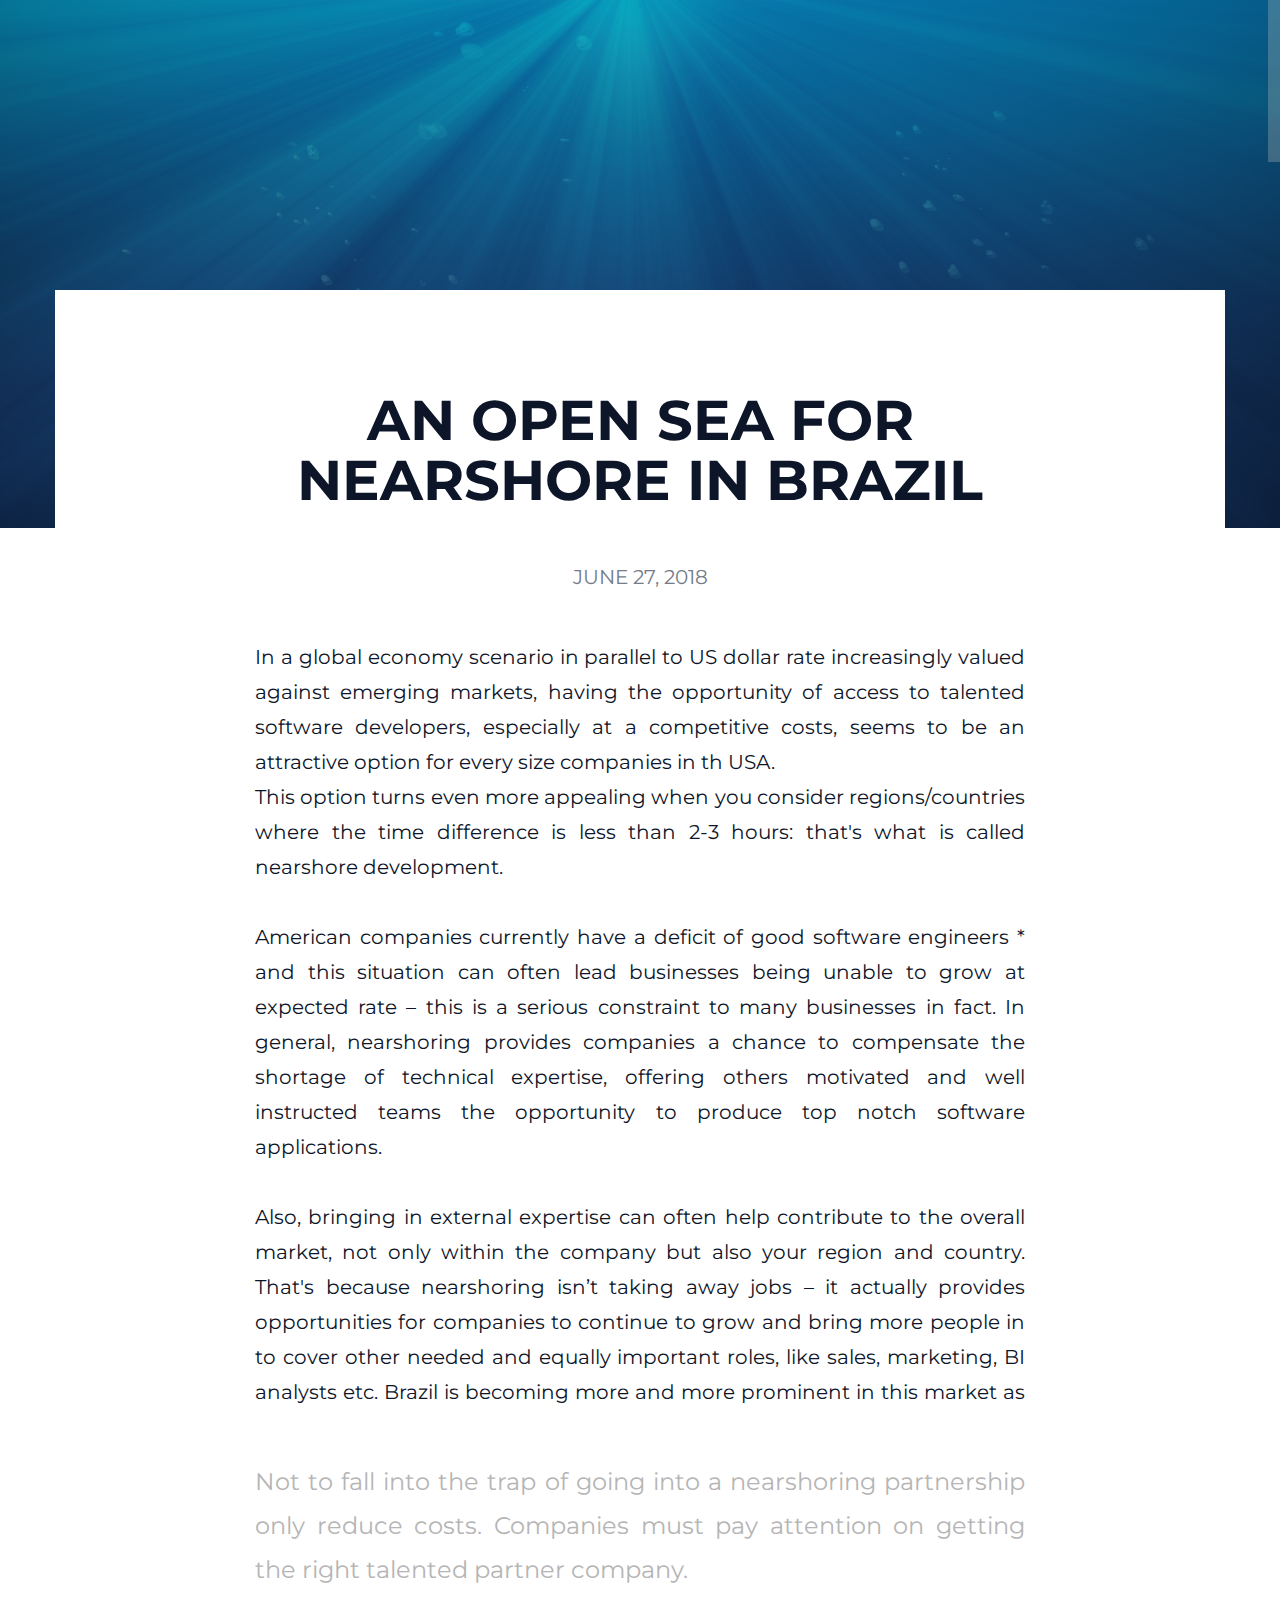
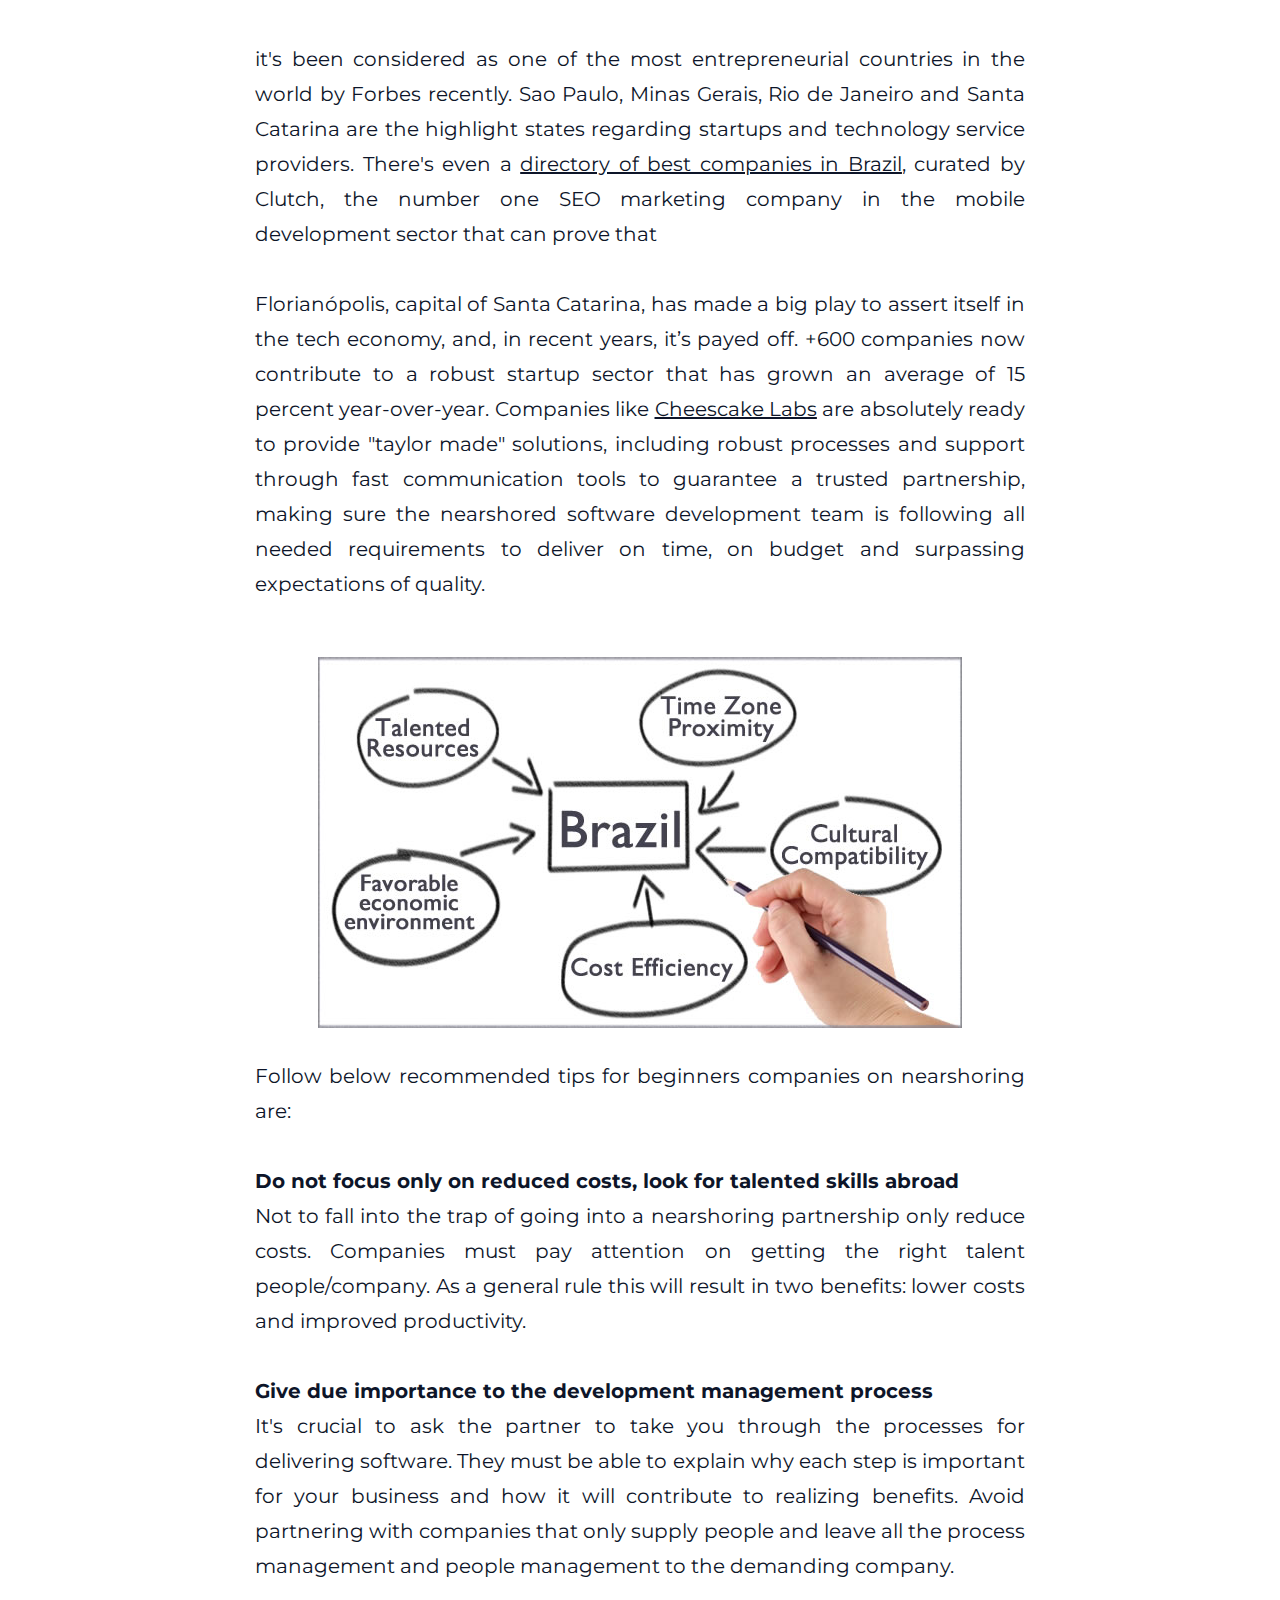
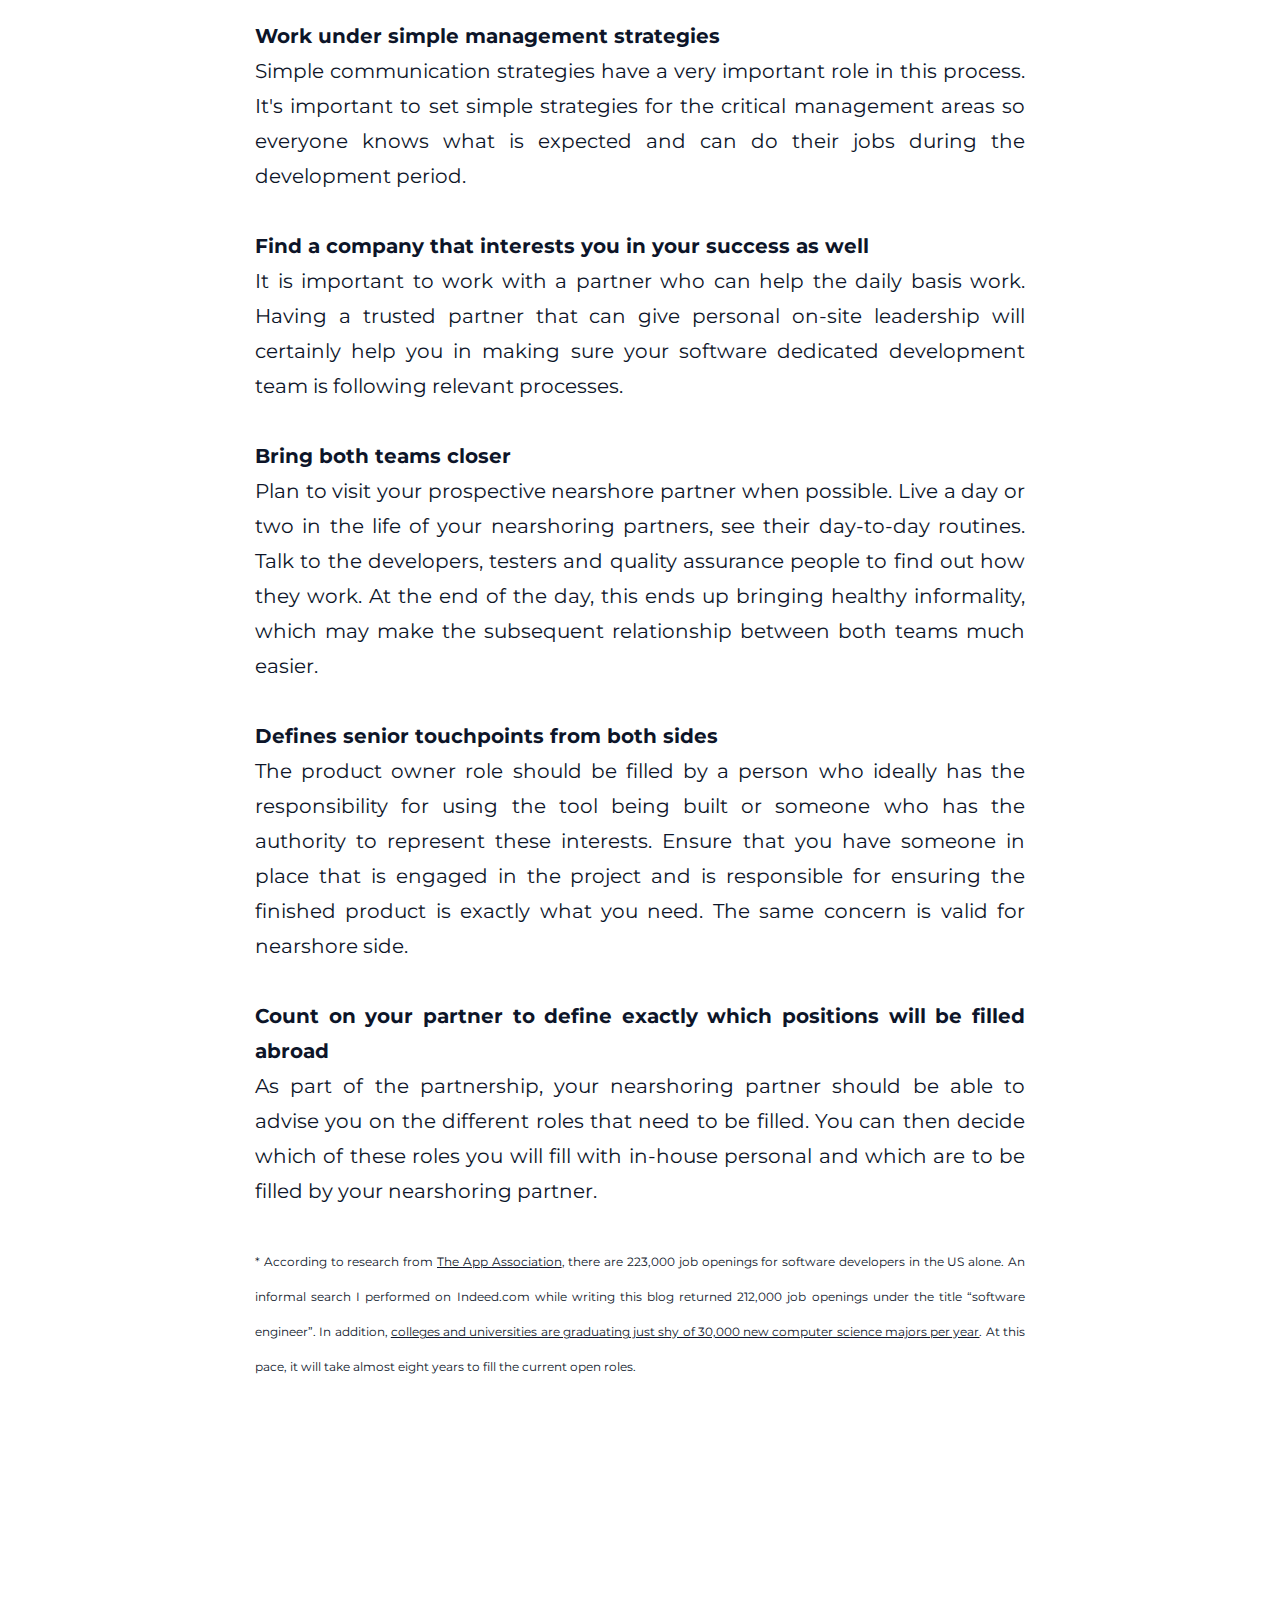
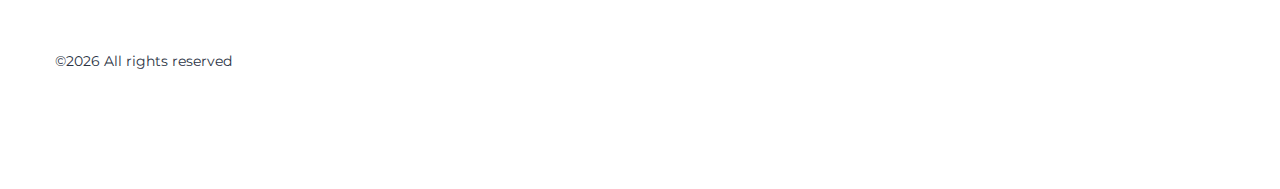
==== commit 411c77b5: "Text ammendments" ====
--- a/index.html
+++ b/index.html
@@ -3,8 +3,8 @@
     <head>
         <title>An open sea for nearshore in Brazil</title>
         <meta http-equiv="Content-Type" content="text/html; charset=UTF-8">
-        <meta name="description" content="An article describing why and how to nearshore in Brazil, one of the most attractive tech countries." />
-        <meta name="keywords" content="nearshore, Brazil, Cheescake Labs, tech, tech services" />
+        <meta name="description" content="A text describing why and how to nearshore in Brazil." />
+        <meta name="keywords" content="nearshore, Brazil, Cheescake Labs, tech, tech services, mobile development" />
         <meta name="author" content="Eduardo Bruschi Cardoso" />
         <meta name="viewport" content="width=device-width, initial-scale=1, maximum-scale=1">
 
@@ -13,8 +13,6 @@
         <link rel="stylesheet" type="text/css"  href='css/clear.css' />
         <link rel="stylesheet" type="text/css"  href='css/common.css' />
         <link rel="stylesheet" type="text/css"  href='css/font-awesome.min.css' />
-        <link rel="stylesheet" type="text/css"  href='css/carouFredSel.css' />
-        <link rel="stylesheet" type="text/css"  href='css/prettyPhoto.css' />
         <link rel="stylesheet" type="text/css"  href='css/sm-clean.css' />
         <link rel="stylesheet" type="text/css"  href='style.css' />
 
@@ -44,7 +42,7 @@
 
             <div class="single-post-wrapper content-1170 center-relative">
                 <article>
-                    <h1 class="entry-title">An open sea for nearshore in Brazil</h1>
+                    <h1 class="entry-title">An Open Sea for Nearshore in Brazil</h1>
                     <div class="post-info center-text">
                         <div class="post-date">June 27, 2018</div>
                     </div>
@@ -60,7 +58,9 @@
                             <blockquote class="inline-blockquote">
                                 <p>Not to fall into the trap of going into a nearshoring partnership only reduce costs. Companies must pay attention on getting the right talented partner company.</p>
                             </blockquote>
-                            <p>Brazil is becoming more and more prominent in this market as it's been considered as one of the most entrepreneurial countries in the world by Forbes recently. Sao Paulo, Minas Gerais, Rio de Janeiro and Santa Catarina are the highlight states regarding startups and technology service providers.</p>
+                            <p>Brazil is becoming more and more prominent in this market as it's been considered as one of the most entrepreneurial countries
+                            in the world by Forbes recently. Sao Paulo, Minas Gerais, Rio de Janeiro and Santa Catarina are the highlight states regarding
+                            startups and technology service providers. There's even a <a href="https://clutch.co/app-developers/latin-america?sort_by=field_pp_page_sponsor&field_pp_min_project_size=All&field_pp_hrly_rate_range=All&field_pp_size_people=All&field_pp_cs_small_biz=&field_pp_cs_midmarket=&field_pp_cs_enterprise=&client_focus=&field_pp_if_advertising=&field_pp_if_automotive=&field_pp_if_arts=&field_pp_if_bizservices=&field_pp_if_conproducts=&field_pp_if_education=&field_pp_if_natural_resources=&field_pp_if_finservices=&field_pp_if_gambling=&field_pp_if_gaming=&field_pp_if_government=&field_pp_if_healthcare=&field_pp_if_hospitality=&field_pp_if_it=&field_pp_if_legal=&field_pp_if_manufacturing=&field_pp_if_media=&field_pp_if_nonprofit=&field_pp_if_realestate=&field_pp_if_retail=&field_pp_if_telecom=&field_pp_if_transportation=&field_pp_if_utilities=&field_pp_if_other=&industry_focus=&field_pp_location_country_select=br&field_pp_location_province=&field_pp_location_latlon_1%5Bpostal_code%5D=&field_pp_location_latlon_1%5Bsearch_distance%5D=100&field_pp_location_latlon_1%5Bsearch_units%5D=mile">directory of best companies in Brazil</a>, curated by Clutch, the number one SEO marketing company in the mobile development sector that can prove that</p>
                             <p>&nbsp;</p>
                             <p>Florianópolis, capital of Santa Catarina, has made a big play to assert itself in the tech economy, and, in recent years, it’s payed off. +600 companies now contribute to a robust startup sector that has grown an average of 15 percent year-over-year. Companies like <a href="https://cheesecakelabs.com" target="_blank">Cheescake Labs</a> are absolutely ready to provide "taylor made" solutions, including robust processes and support through fast communication tools to guarantee a trusted partnership, making sure the nearshored software development team is following all needed requirements to deliver on time, on budget and surpassing expectations of quality.</p>
                             <p>&nbsp;</p>
@@ -70,7 +70,7 @@
                             </div>
                             
                             <div>
-                                <p>The recommended tips for beginners companies on nearshoring are:</p>
+                                <p>Follow below recommended tips for beginners companies on nearshoring are:</p>
                                 <p>&nbsp;</p>
                                 <p><strong>Do not focus only on reduced costs, look for talented skills abroad</strong></p>
                                 <p>Not to fall into the trap of going into a nearshoring partnership only reduce costs. Companies must pay attention on getting the right talent people/company. As a general rule this will result in two benefits: lower costs and improved productivity.</p>
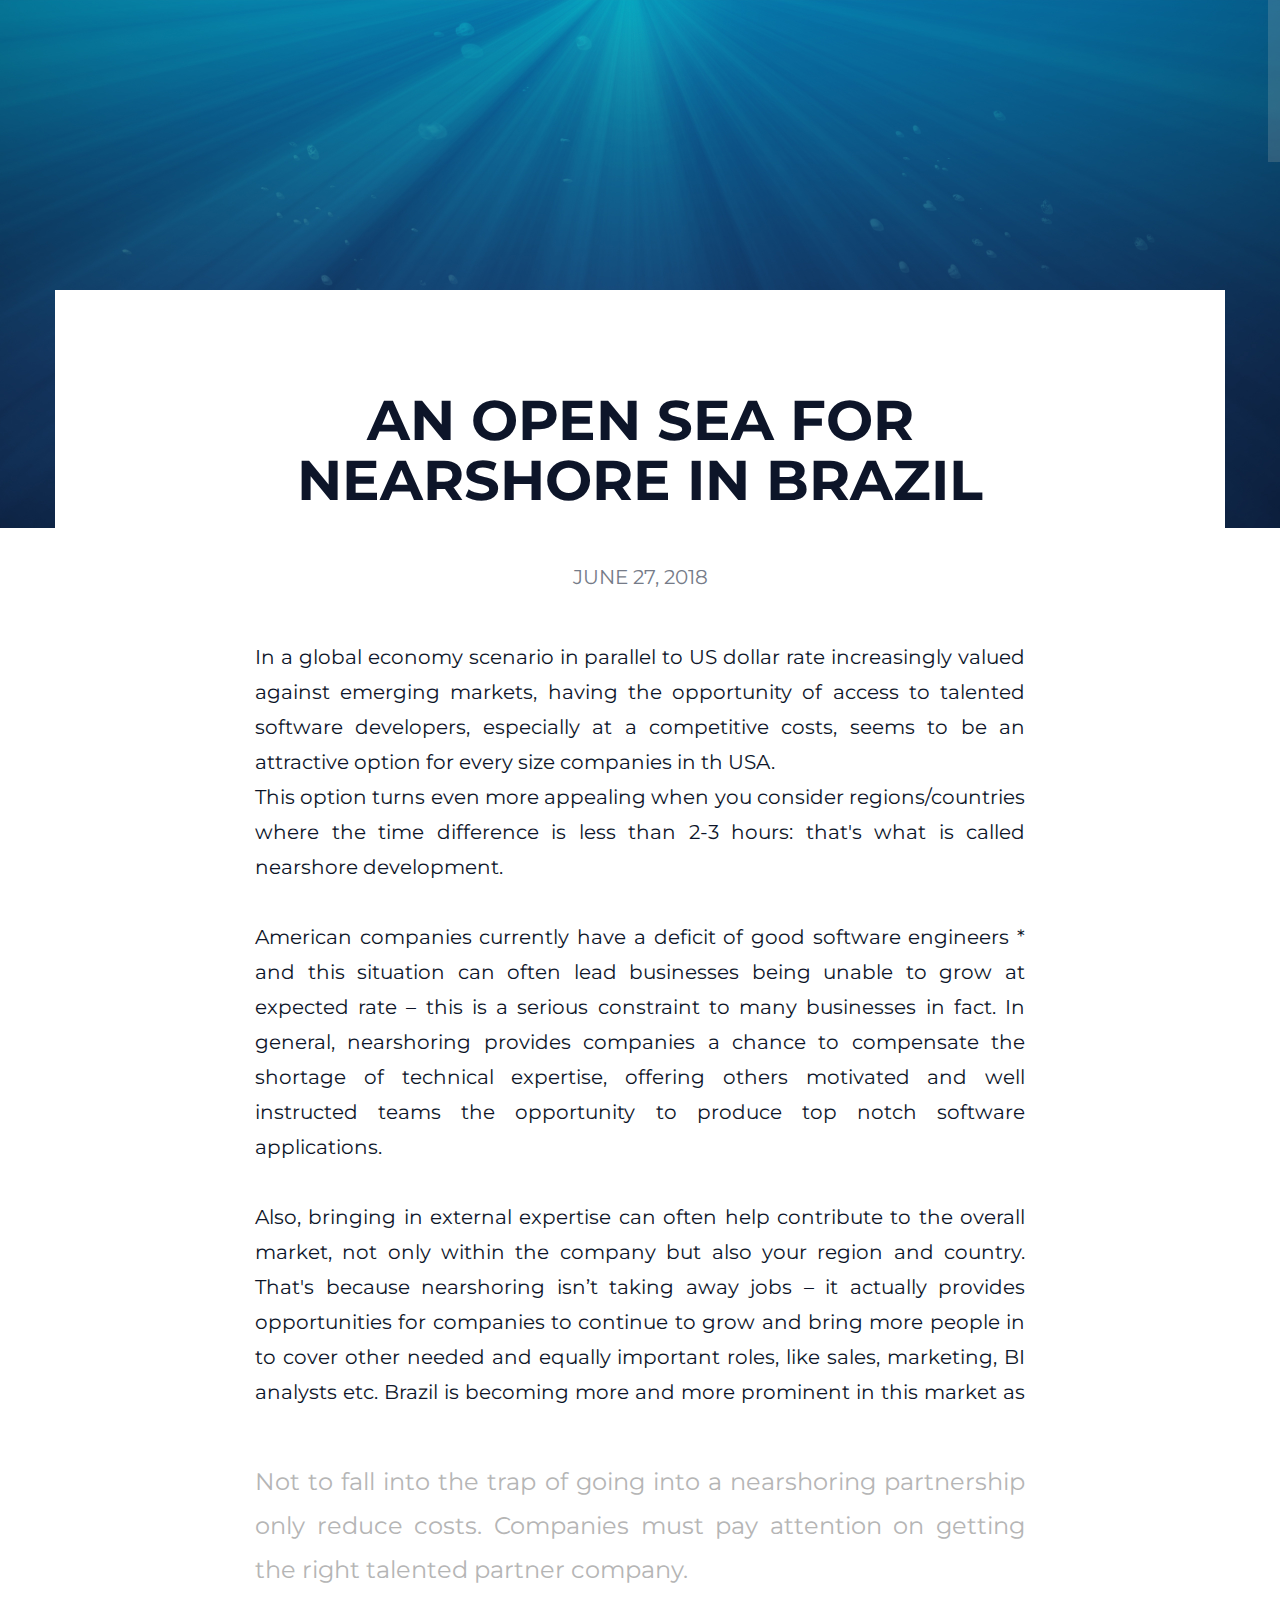
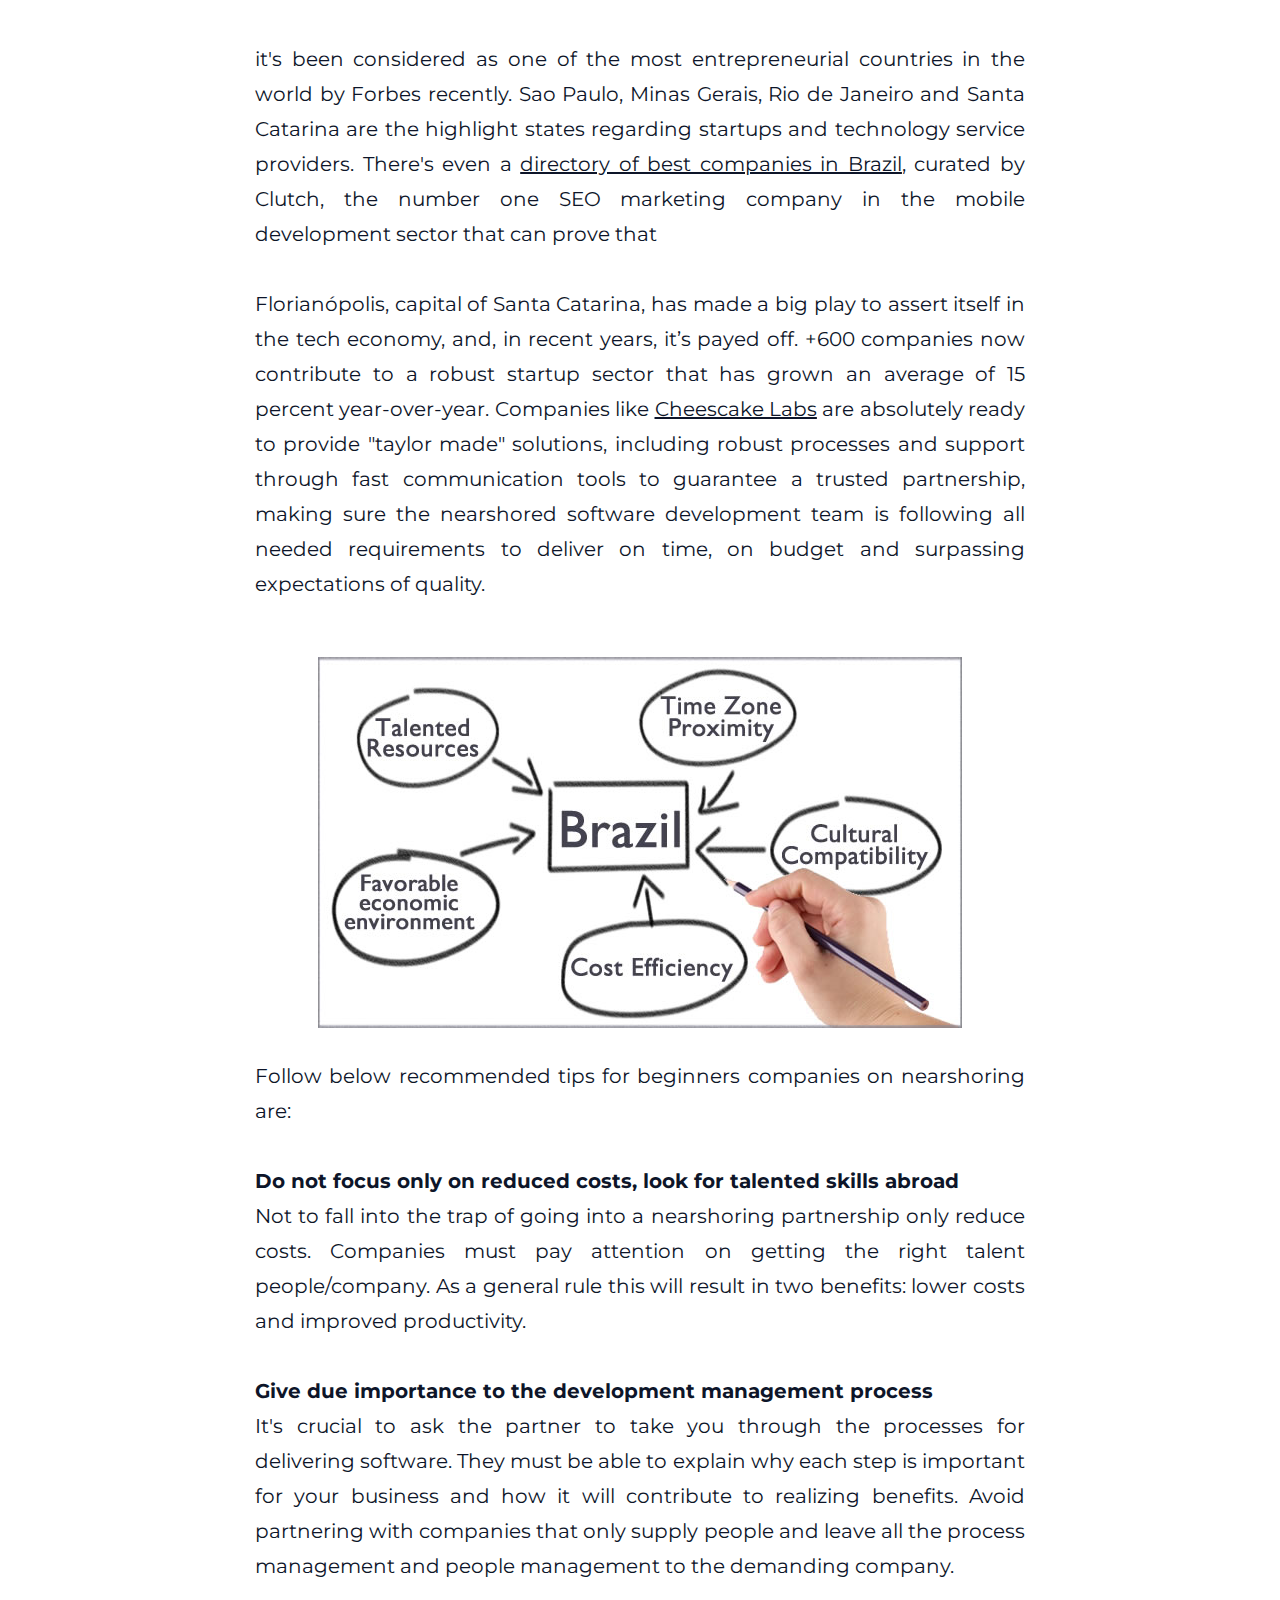
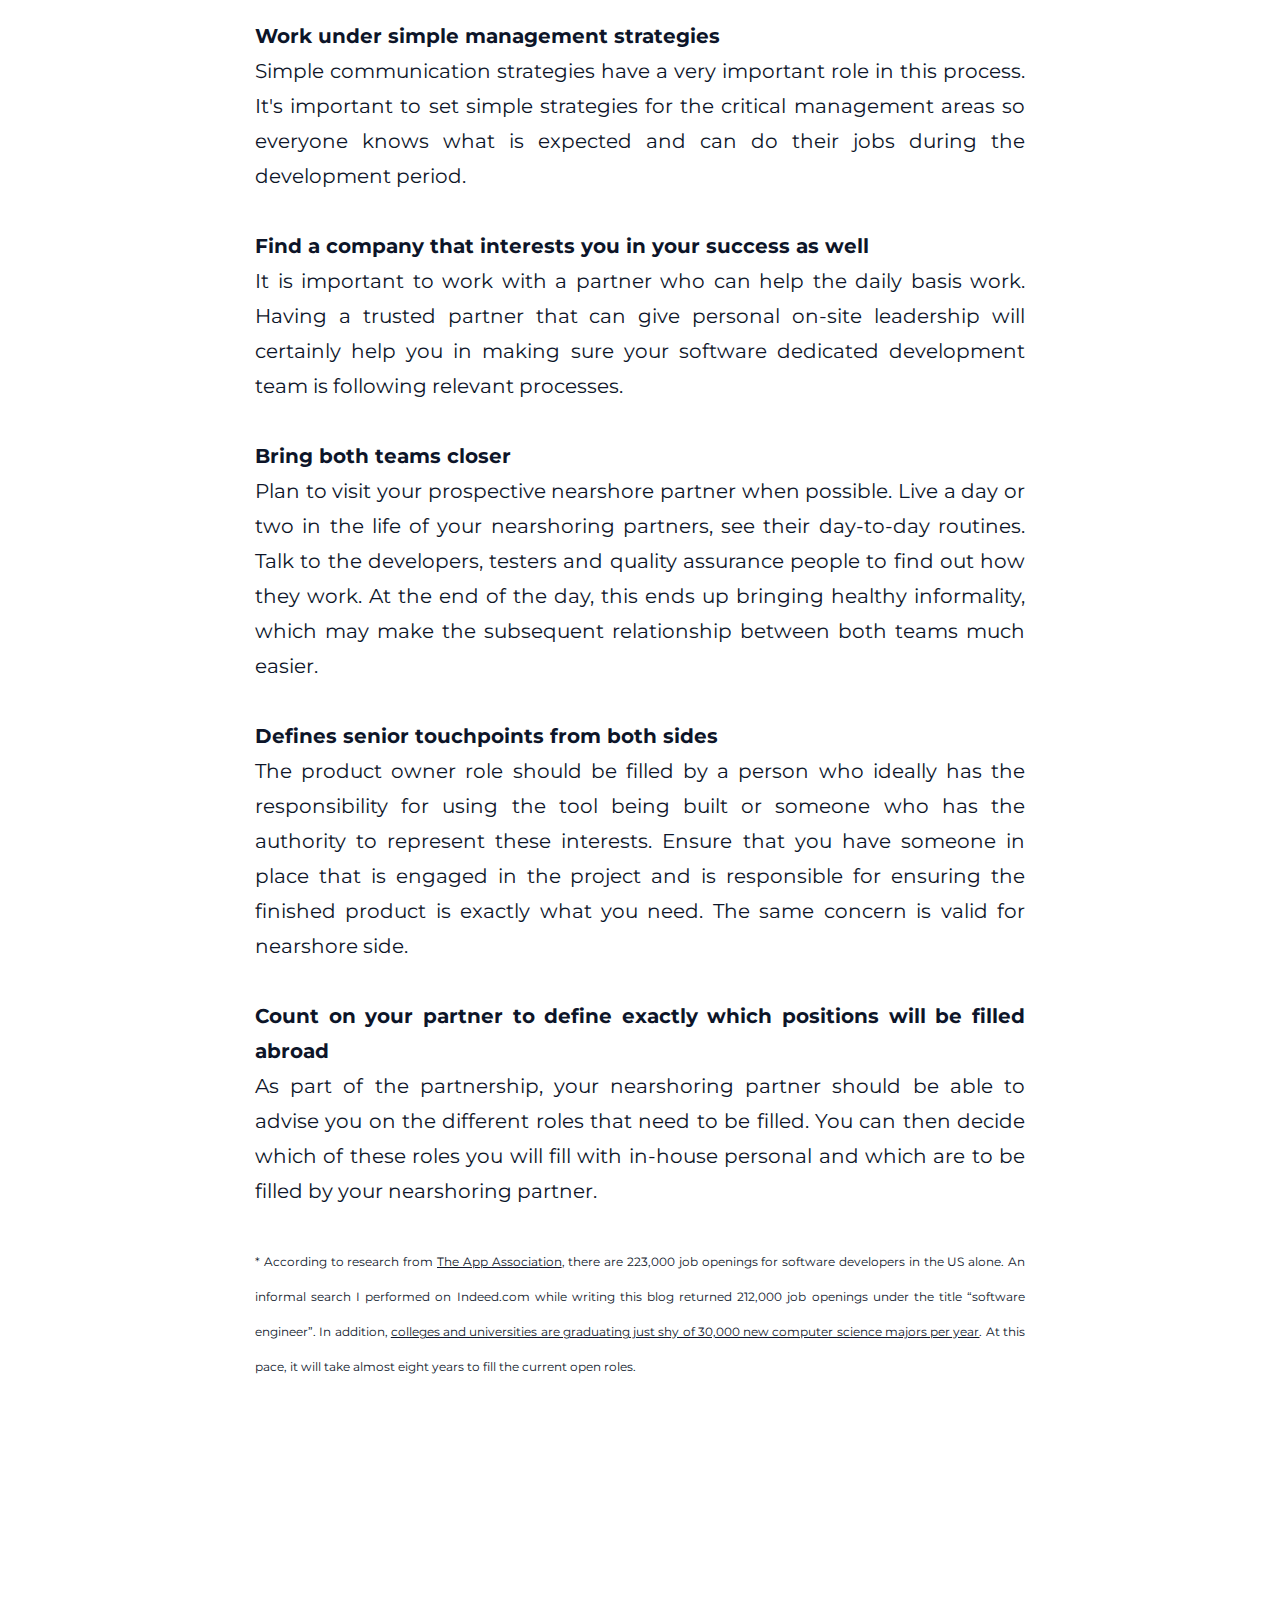
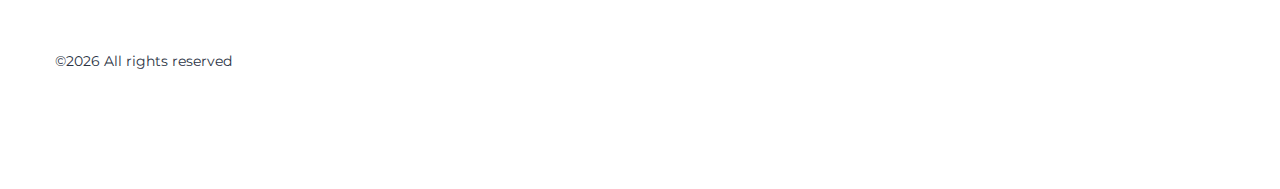
==== commit 059dc57a: "New image" ====
--- a/index.html
+++ b/index.html
@@ -1,7 +1,7 @@
 <!DOCTYPE HTML>
 <html lang="en-US">
     <head>
-        <title>An open sea for nearshore in Brazil</title>
+        <title>An Open Sea for Nearshore in Brazil</title>
         <meta http-equiv="Content-Type" content="text/html; charset=UTF-8">
         <meta name="description" content="A text describing why and how to nearshore in Brazil." />
         <meta name="keywords" content="nearshore, Brazil, Cheescake Labs, tech, tech services, mobile development" />
@@ -22,8 +22,22 @@
         <![endif]-->
 
     </head>
+    <!-- Google Tag Manager -->
+    <script>(function (w, d, s, l, i) {
+        w[l] = w[l] || []; w[l].push({
+            'gtm.start':
+                new Date().getTime(), event: 'gtm.js'
+        }); var f = d.getElementsByTagName(s)[0],
+            j = d.createElement(s), dl = l != 'dataLayer' ? '&l=' + l : ''; j.async = true; j.src =
+                'https://www.googletagmanager.com/gtm.js?id=' + i + dl; f.parentNode.insertBefore(j, f);
+        })(window, document, 'script', 'dataLayer', 'GTM-K278R24');</script>
+    <!-- End Google Tag Manager -->
     <body class="post single-post">
-
+        <!-- Google Tag Manager (noscript) -->
+        <noscript>
+            <iframe src="https://www.googletagmanager.com/ns.html?id=GTM-K278R24" height="0" width="0" style="display:none;visibility:hidden"></iframe>
+        </noscript>
+        <!-- End Google Tag Manager (noscript) -->
         <table class="doc-loader">
             <tbody>
                 <tr>
@@ -60,7 +74,7 @@
                             </blockquote>
                             <p>Brazil is becoming more and more prominent in this market as it's been considered as one of the most entrepreneurial countries
                             in the world by Forbes recently. Sao Paulo, Minas Gerais, Rio de Janeiro and Santa Catarina are the highlight states regarding
-                            startups and technology service providers. There's even a <a href="https://clutch.co/app-developers/latin-america?sort_by=field_pp_page_sponsor&field_pp_min_project_size=All&field_pp_hrly_rate_range=All&field_pp_size_people=All&field_pp_cs_small_biz=&field_pp_cs_midmarket=&field_pp_cs_enterprise=&client_focus=&field_pp_if_advertising=&field_pp_if_automotive=&field_pp_if_arts=&field_pp_if_bizservices=&field_pp_if_conproducts=&field_pp_if_education=&field_pp_if_natural_resources=&field_pp_if_finservices=&field_pp_if_gambling=&field_pp_if_gaming=&field_pp_if_government=&field_pp_if_healthcare=&field_pp_if_hospitality=&field_pp_if_it=&field_pp_if_legal=&field_pp_if_manufacturing=&field_pp_if_media=&field_pp_if_nonprofit=&field_pp_if_realestate=&field_pp_if_retail=&field_pp_if_telecom=&field_pp_if_transportation=&field_pp_if_utilities=&field_pp_if_other=&industry_focus=&field_pp_location_country_select=br&field_pp_location_province=&field_pp_location_latlon_1%5Bpostal_code%5D=&field_pp_location_latlon_1%5Bsearch_distance%5D=100&field_pp_location_latlon_1%5Bsearch_units%5D=mile">directory of best companies in Brazil</a>, curated by Clutch, the number one SEO marketing company in the mobile development sector that can prove that</p>
+                            startups and technology service providers. There's even a <a href="https://clutch.co/app-developers/latin-america?sort_by=field_pp_page_sponsor&field_pp_min_project_size=All&field_pp_hrly_rate_range=All&field_pp_size_people=All&field_pp_cs_small_biz=&field_pp_cs_midmarket=&field_pp_cs_enterprise=&client_focus=&field_pp_if_advertising=&field_pp_if_automotive=&field_pp_if_arts=&field_pp_if_bizservices=&field_pp_if_conproducts=&field_pp_if_education=&field_pp_if_natural_resources=&field_pp_if_finservices=&field_pp_if_gambling=&field_pp_if_gaming=&field_pp_if_government=&field_pp_if_healthcare=&field_pp_if_hospitality=&field_pp_if_it=&field_pp_if_legal=&field_pp_if_manufacturing=&field_pp_if_media=&field_pp_if_nonprofit=&field_pp_if_realestate=&field_pp_if_retail=&field_pp_if_telecom=&field_pp_if_transportation=&field_pp_if_utilities=&field_pp_if_other=&industry_focus=&field_pp_location_country_select=br&field_pp_location_province=&field_pp_location_latlon_1%5Bpostal_code%5D=&field_pp_location_latlon_1%5Bsearch_distance%5D=100&field_pp_location_latlon_1%5Bsearch_units%5D=mile" target="_blank">directory of best companies in Brazil</a>, curated by Clutch, the number one SEO marketing company in the mobile development sector that can prove that</p>
                             <p>&nbsp;</p>
                             <p>Florianópolis, capital of Santa Catarina, has made a big play to assert itself in the tech economy, and, in recent years, it’s payed off. +600 companies now contribute to a robust startup sector that has grown an average of 15 percent year-over-year. Companies like <a href="https://cheesecakelabs.com" target="_blank">Cheescake Labs</a> are absolutely ready to provide "taylor made" solutions, including robust processes and support through fast communication tools to guarantee a trusted partnership, making sure the nearshored software development team is following all needed requirements to deliver on time, on budget and surpassing expectations of quality.</p>
                             <p>&nbsp;</p>
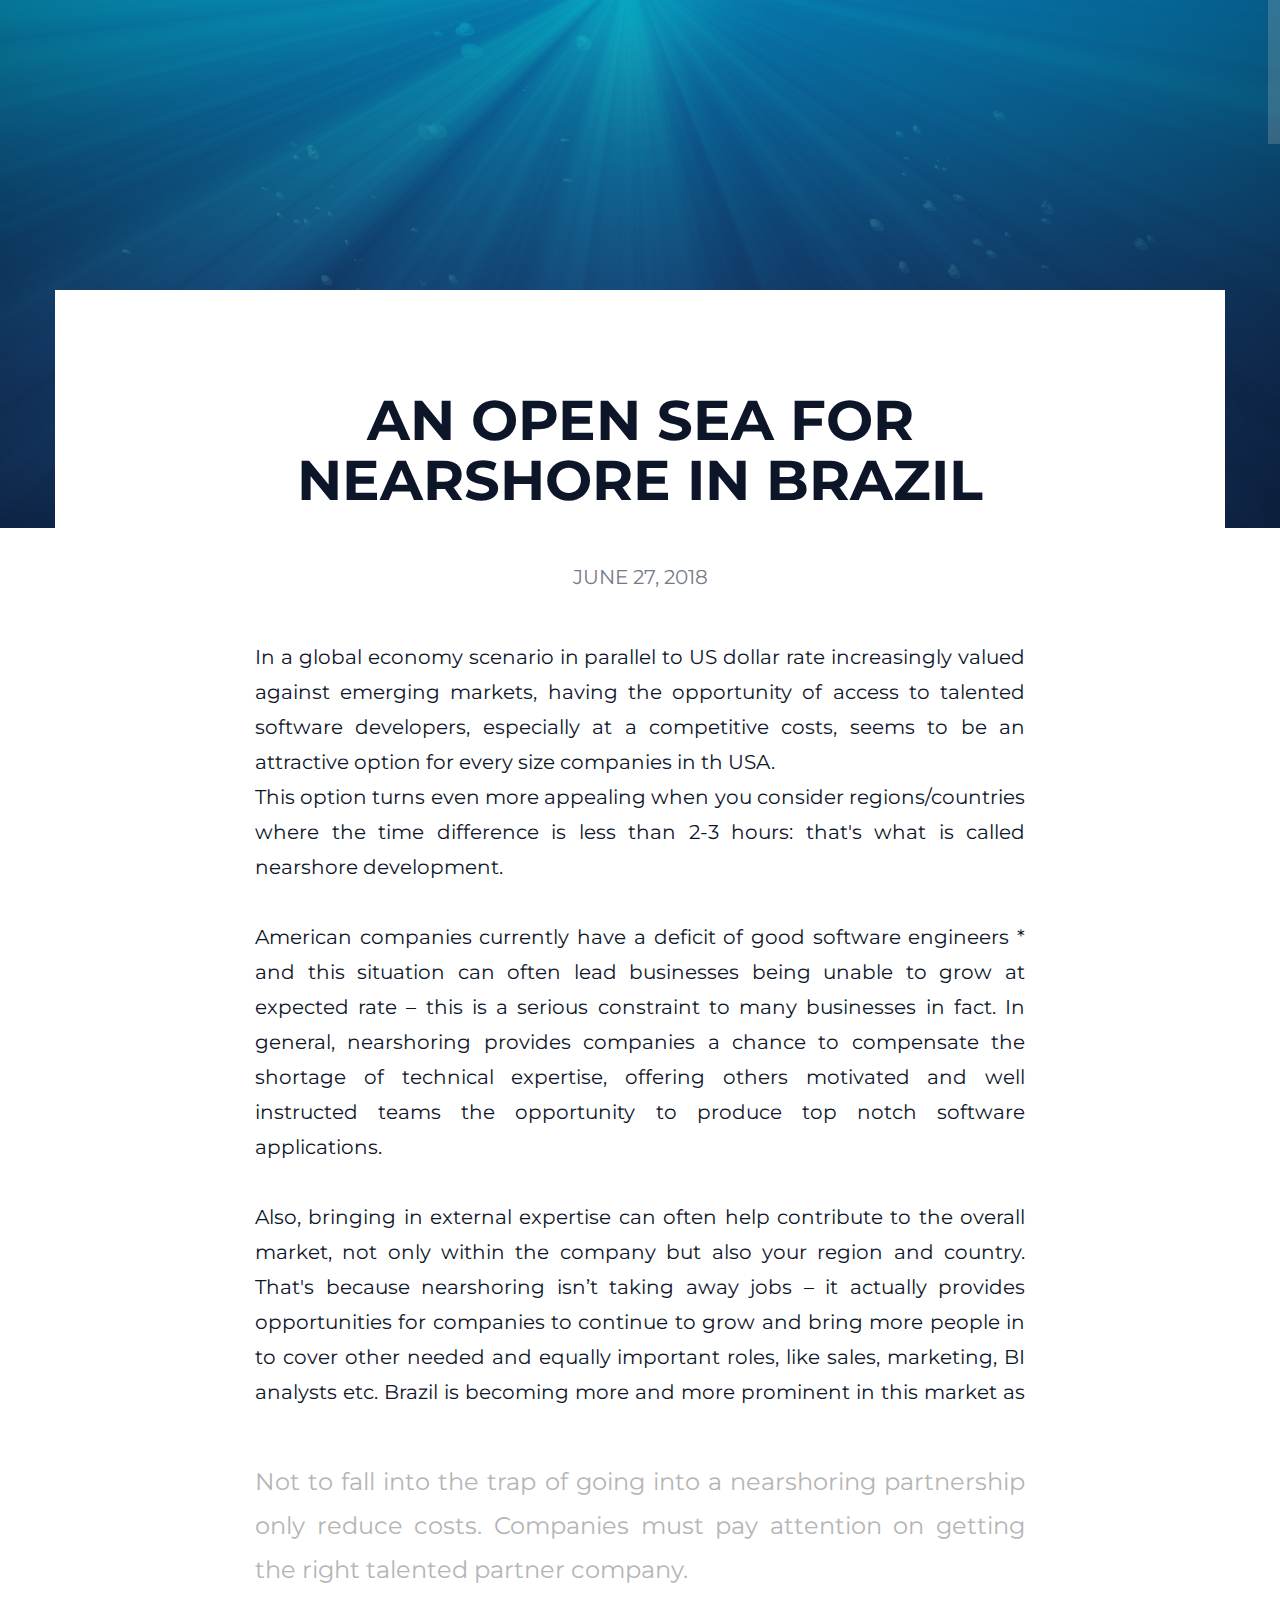
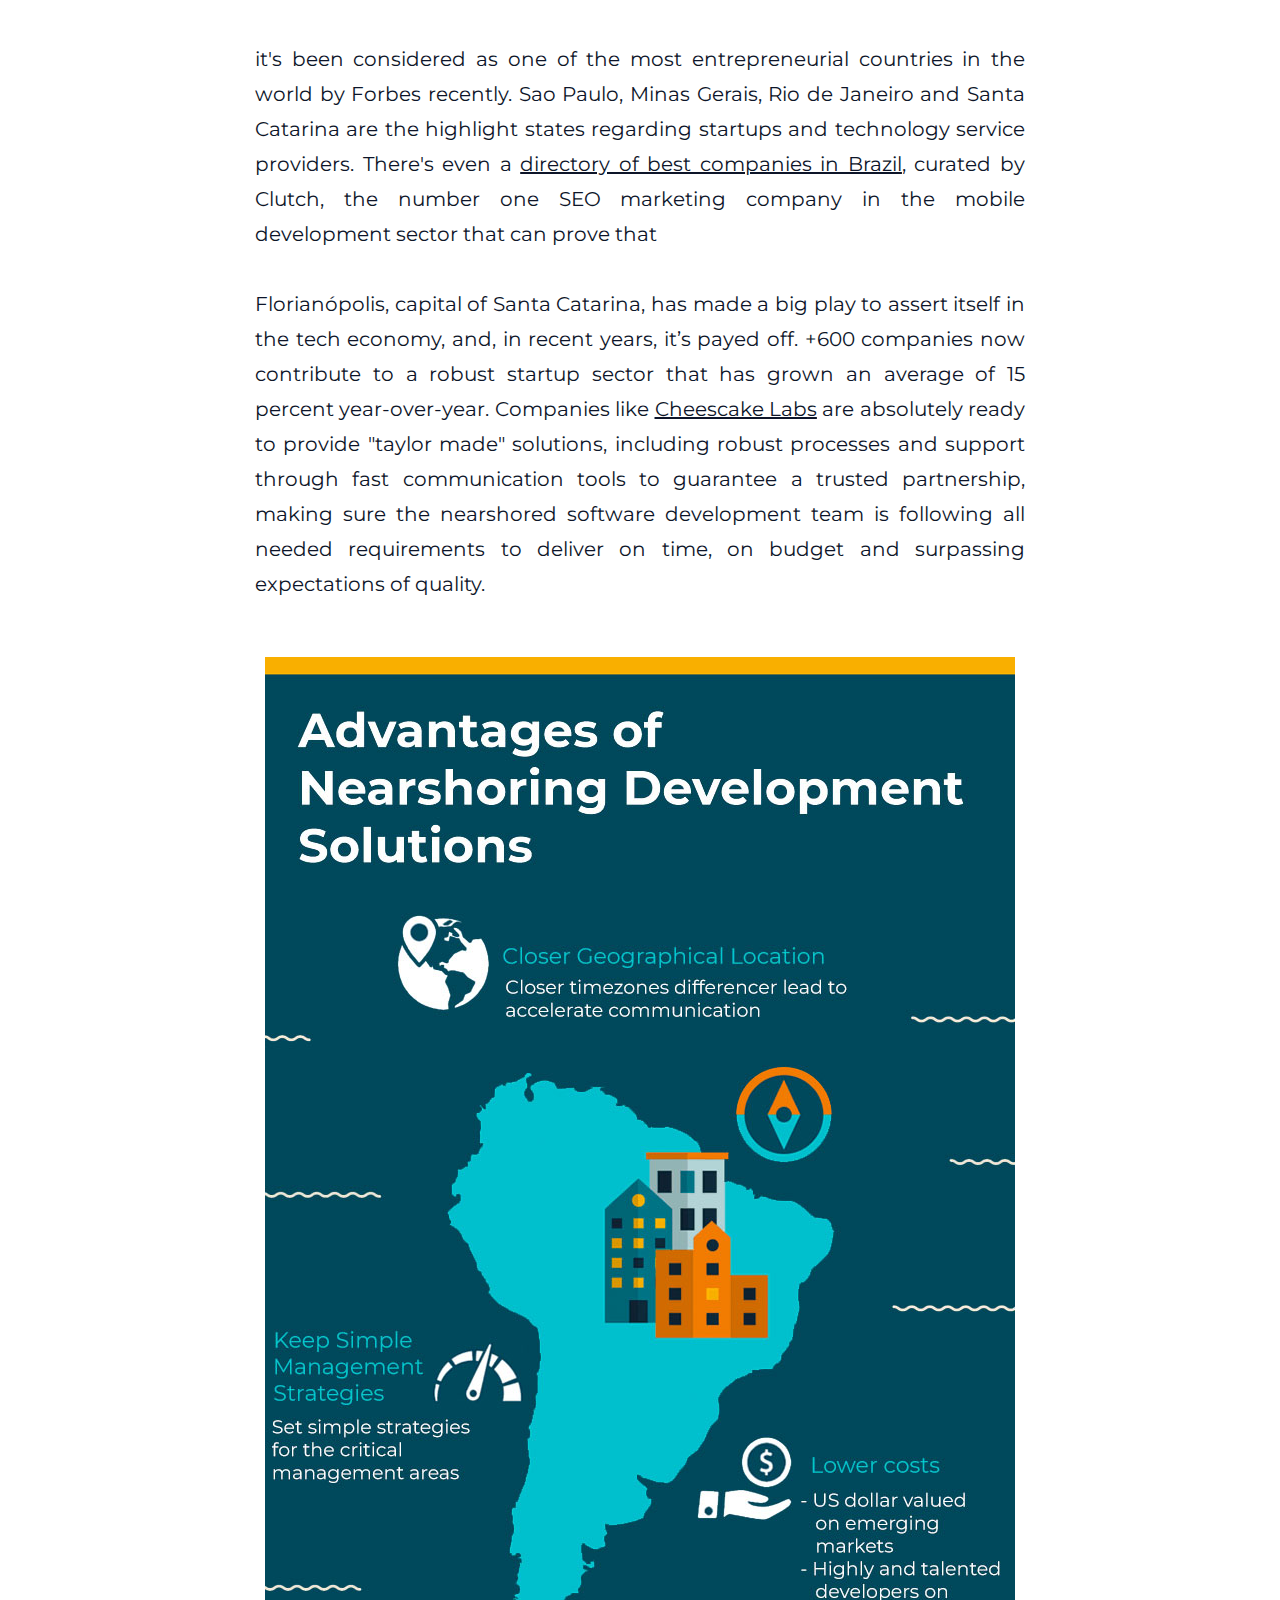
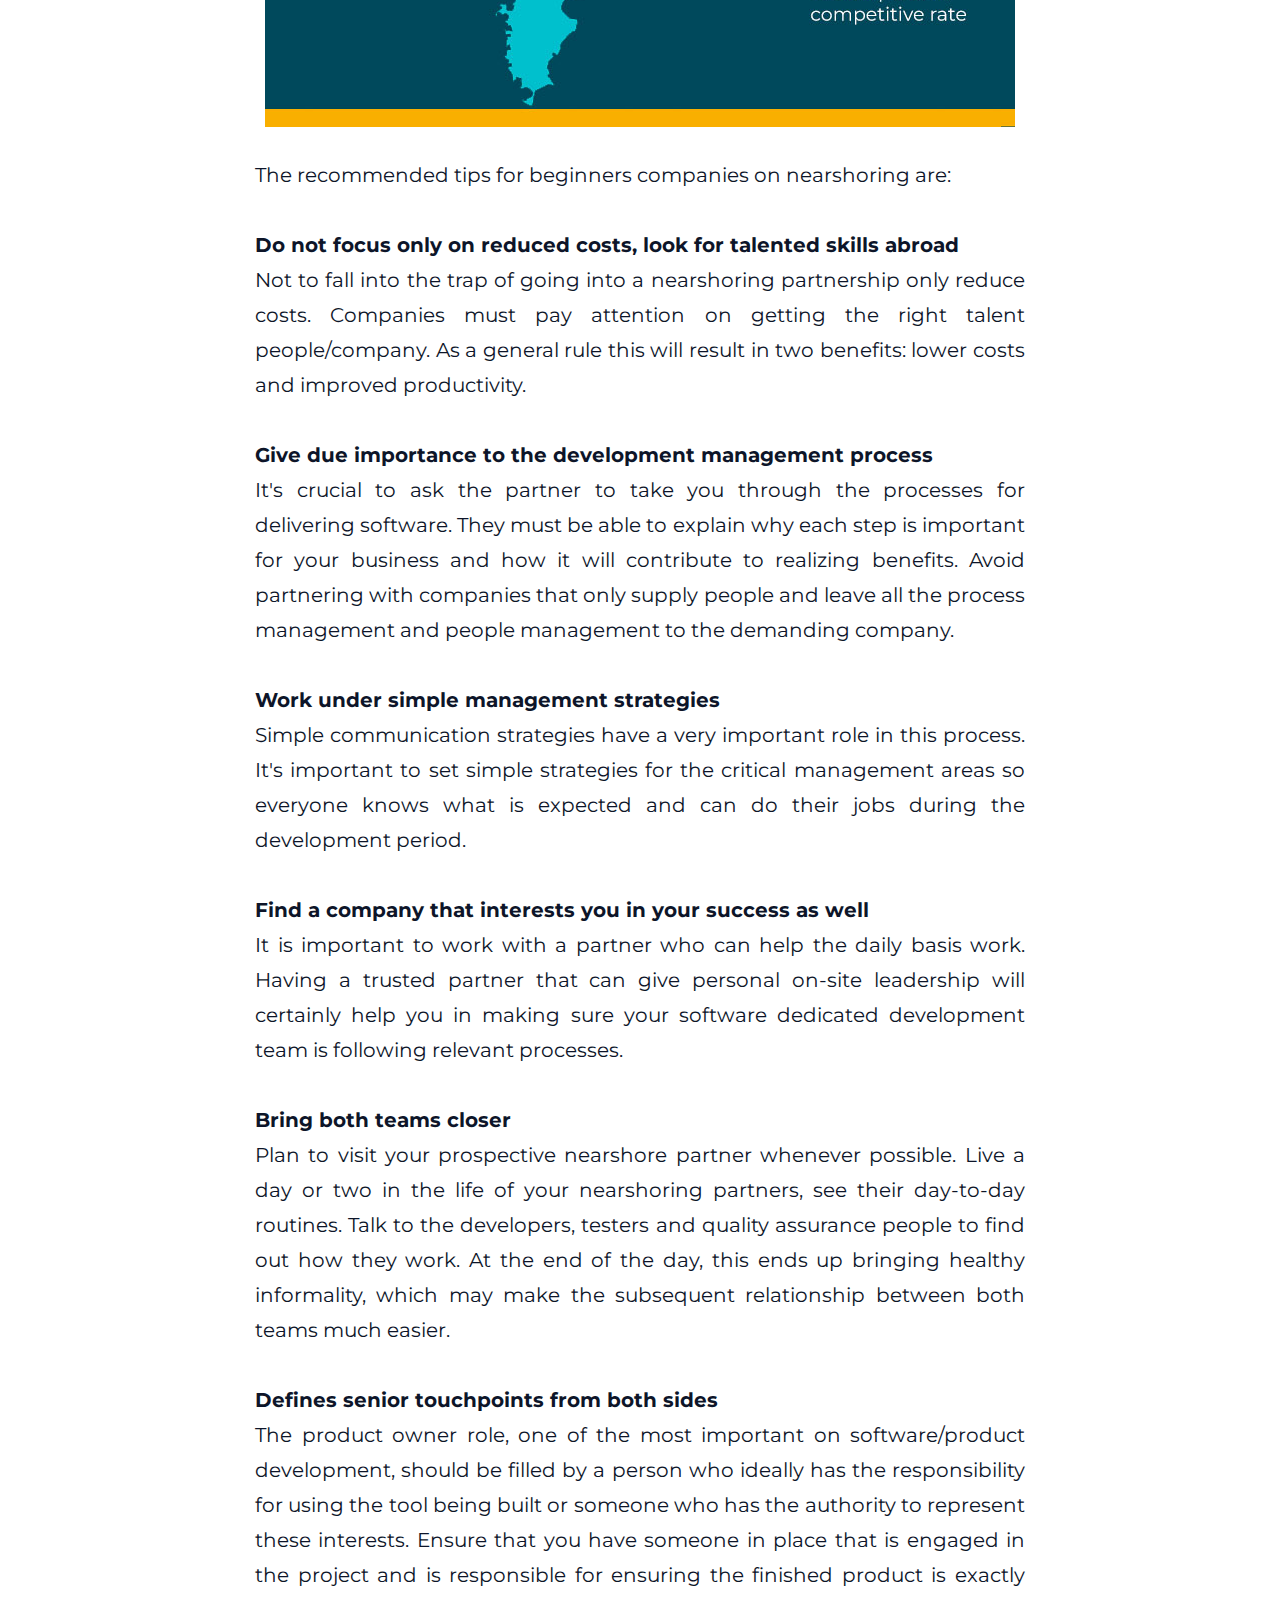
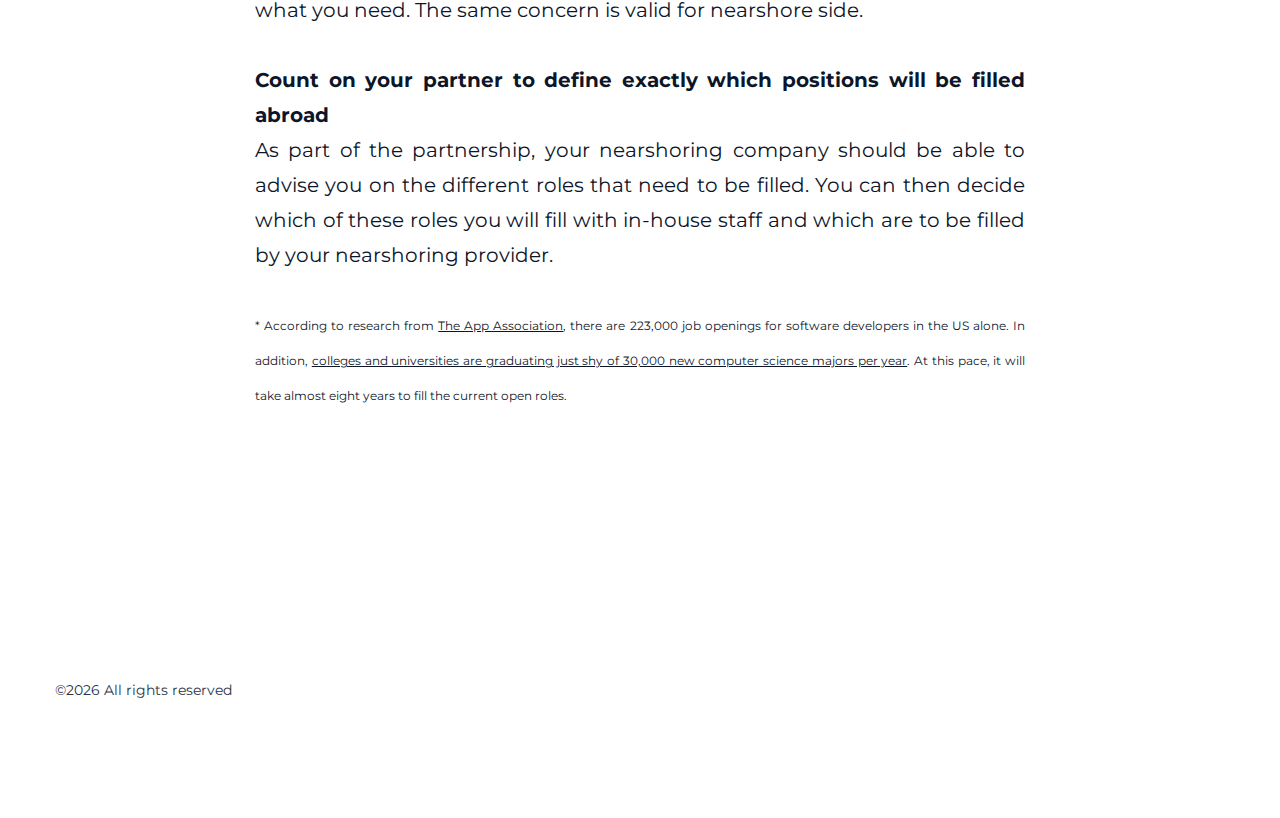
==== commit db1b2f06: "Text adjusments" ====
--- a/index.html
+++ b/index.html
@@ -84,7 +84,7 @@
                             </div>
                             
                             <div>
-                                <p>Follow below recommended tips for beginners companies on nearshoring are:</p>
+                                <p>The recommended tips for beginners companies on nearshoring are:</p>
                                 <p>&nbsp;</p>
                                 <p><strong>Do not focus only on reduced costs, look for talented skills abroad</strong></p>
                                 <p>Not to fall into the trap of going into a nearshoring partnership only reduce costs. Companies must pay attention on getting the right talent people/company. As a general rule this will result in two benefits: lower costs and improved productivity.</p>
@@ -99,17 +99,17 @@
                                 <p>It is important to work with a partner who can help the daily basis work. Having a trusted partner that can give personal on-site leadership will certainly help you in making sure your software dedicated development team is following relevant processes.</p>
                                 <p>&nbsp;</p>
                                 <p><strong>Bring both teams closer</strong></p>
-                                <p>Plan to visit your prospective nearshore partner when possible. Live a day or two in the life of your nearshoring partners, see their day-to-day routines. Talk to the developers, testers and quality assurance people to find out how they work. At the end of the day, this ends up bringing healthy informality, which may make the subsequent relationship between both teams much easier.</p>
+                                <p>Plan to visit your prospective nearshore partner whenever possible. Live a day or two in the life of your nearshoring partners, see their day-to-day routines. Talk to the developers, testers and quality assurance people to find out how they work. At the end of the day, this ends up bringing healthy informality, which may make the subsequent relationship between both teams much easier.</p>
                                 <p>&nbsp;</p>
                                 <p><strong>Defines senior touchpoints from both sides</strong></p>
-                                <p>The product owner role should be filled by a person who ideally has the responsibility for using the tool being built or someone who has the authority to represent these interests. Ensure that you have someone in place that is engaged in the project and is responsible for ensuring the finished product is exactly what you need. The same concern is valid for nearshore side.</p>
+                                <p>The product owner role, one of the most important on software/product development, should be filled by a person who ideally has the responsibility for using the tool being built or someone who has the authority to represent these interests. Ensure that you have someone in place that is engaged in the project and is responsible for ensuring the finished product is exactly what you need. The same concern is valid for nearshore side.</p>
                                 <p>&nbsp;</p>
                                 <p><strong>Count on your partner to define exactly which positions will be filled abroad</strong></p>
-                                <p>As part of the partnership, your nearshoring partner should be able to advise you on the different roles that need to be filled. You can then decide which of these roles you will fill with in-house personal and which are to be filled by your nearshoring partner.</p>
+                                <p>As part of the partnership, your nearshoring company should be able to advise you on the different roles that need to be filled. You can then decide which of these roles you will fill with in-house staff and which are to be filled by your nearshoring provider.</p>
                                 <p>&nbsp;</p>
                             </div>
                             <div>
-                                <p style="font-size: 60%">* According to research from <a href="http://www.arcgis.com/apps/MapJournal/index.html?appid=b1c59eaadfd945a68a59724a59dbf7b1">The App Association</a>, there are 223,000 job openings for software developers in the US alone. An informal search I performed on Indeed.com while writing this blog returned 212,000 job openings under the title “software engineer”. In addition, <a href="https://datausa.io/profile/cip/110701/">colleges and universities are graduating just shy of 30,000 new computer science majors per year</a>. At this pace, it will take almost eight years to fill the current open roles.</p>
+                                <p style="font-size: 60%">* According to research from <a href="http://www.arcgis.com/apps/MapJournal/index.html?appid=b1c59eaadfd945a68a59724a59dbf7b1">The App Association</a>, there are 223,000 job openings for software developers in the US alone. In addition, <a href="https://datausa.io/profile/cip/110701/">colleges and universities are graduating just shy of 30,000 new computer science majors per year</a>. At this pace, it will take almost eight years to fill the current open roles.</p>
                             </div>
                         </div>
                     </div>
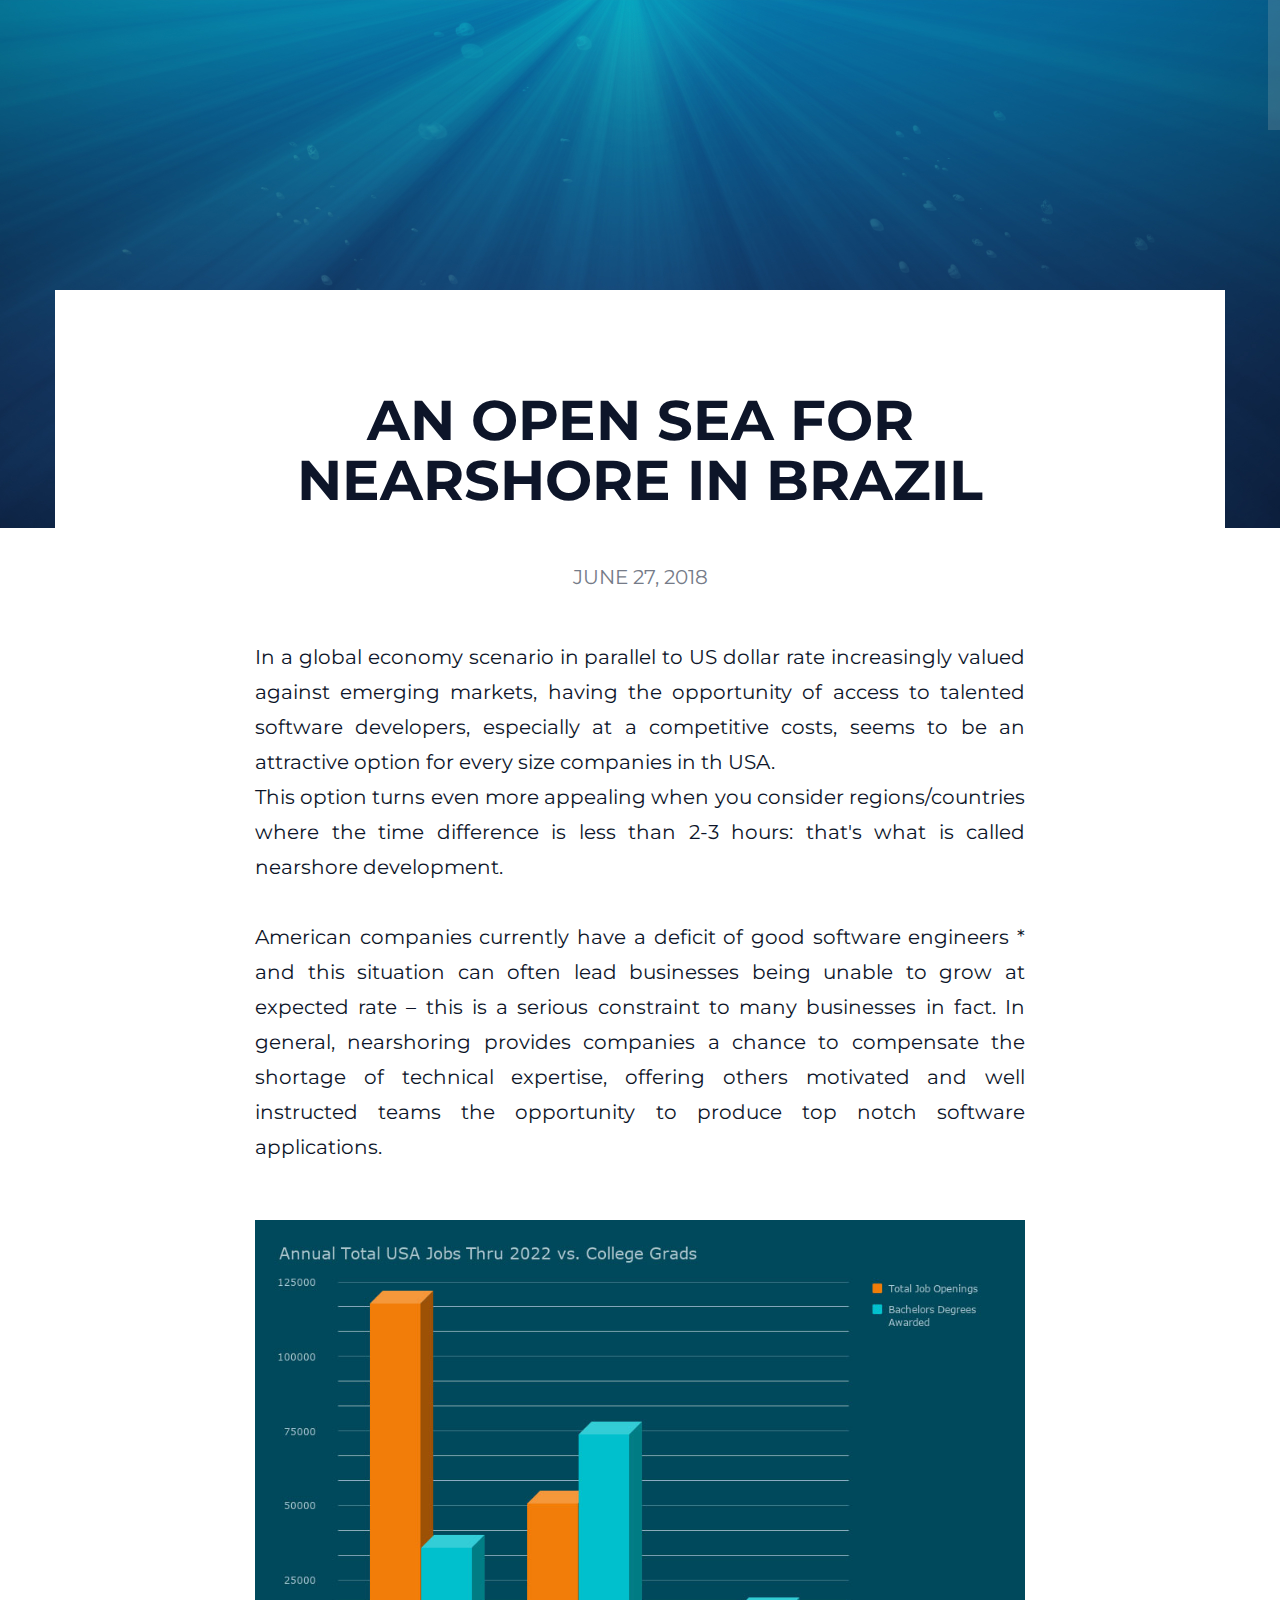
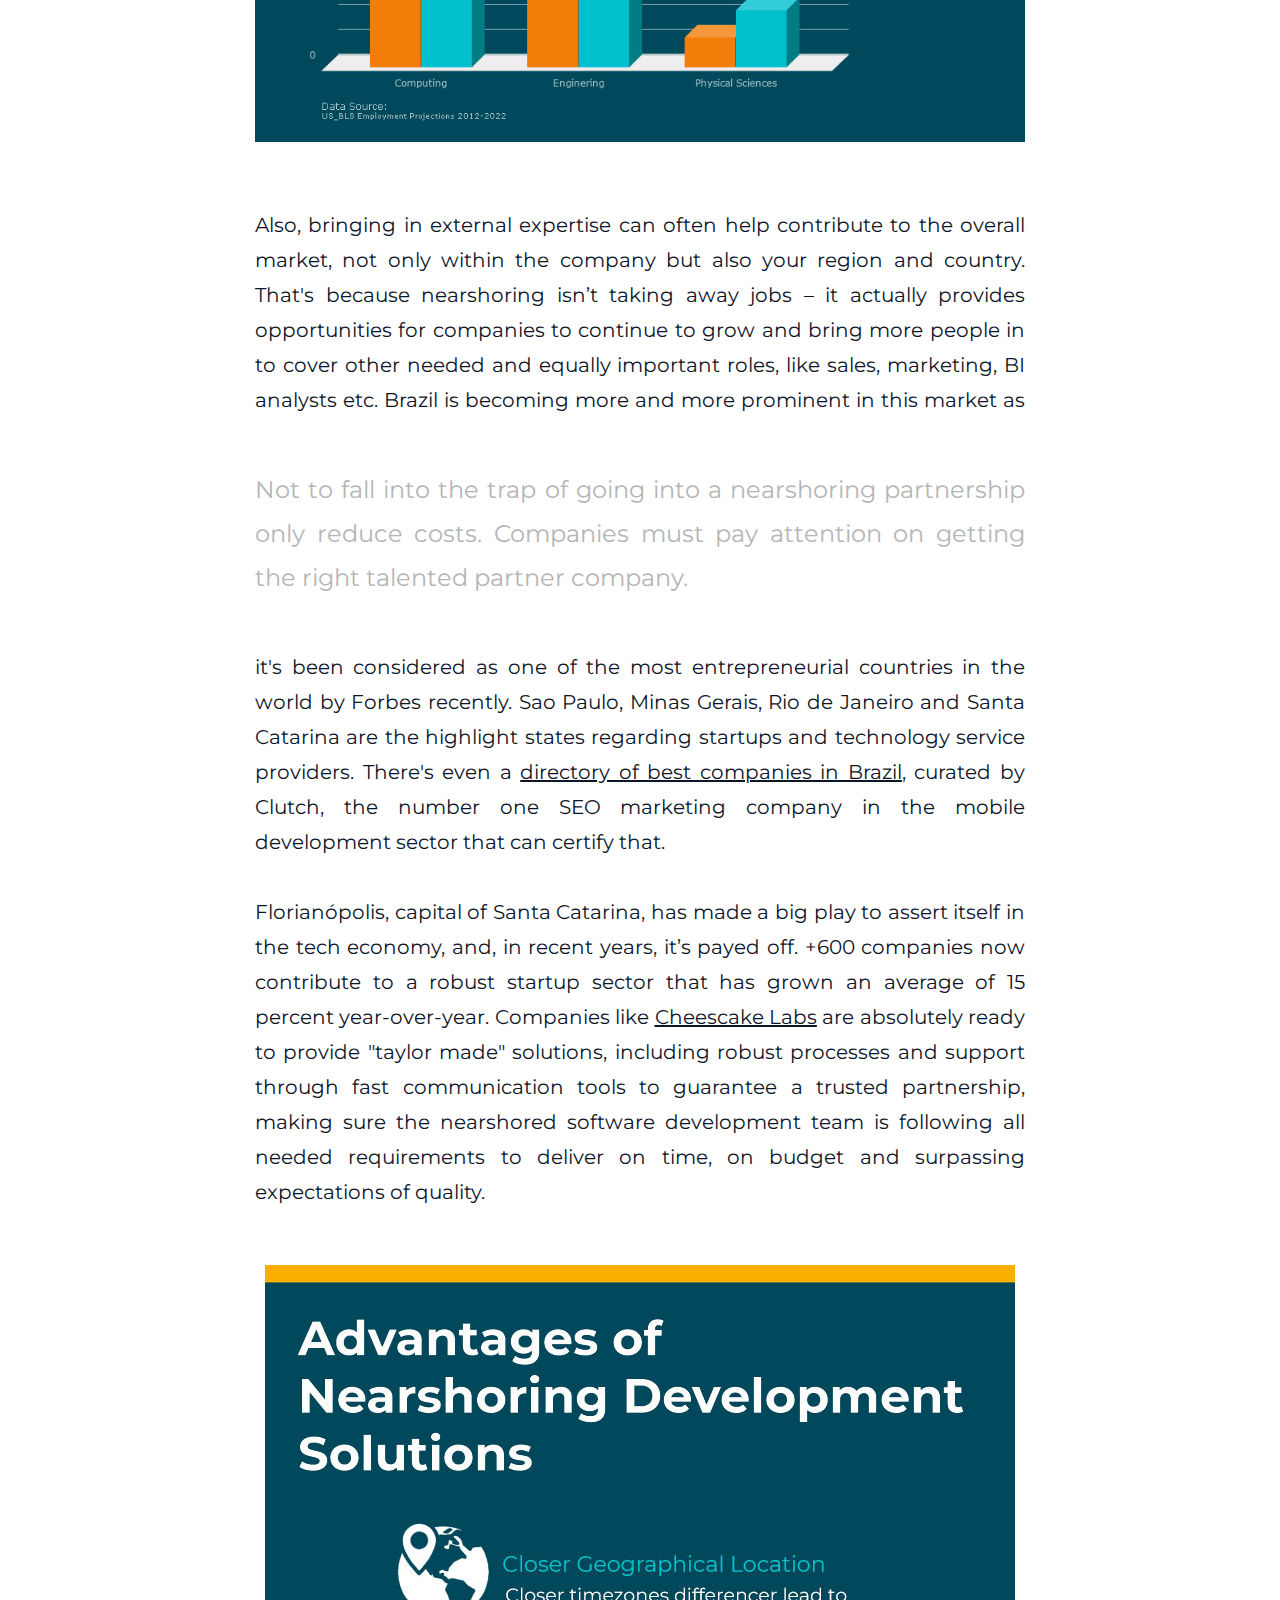
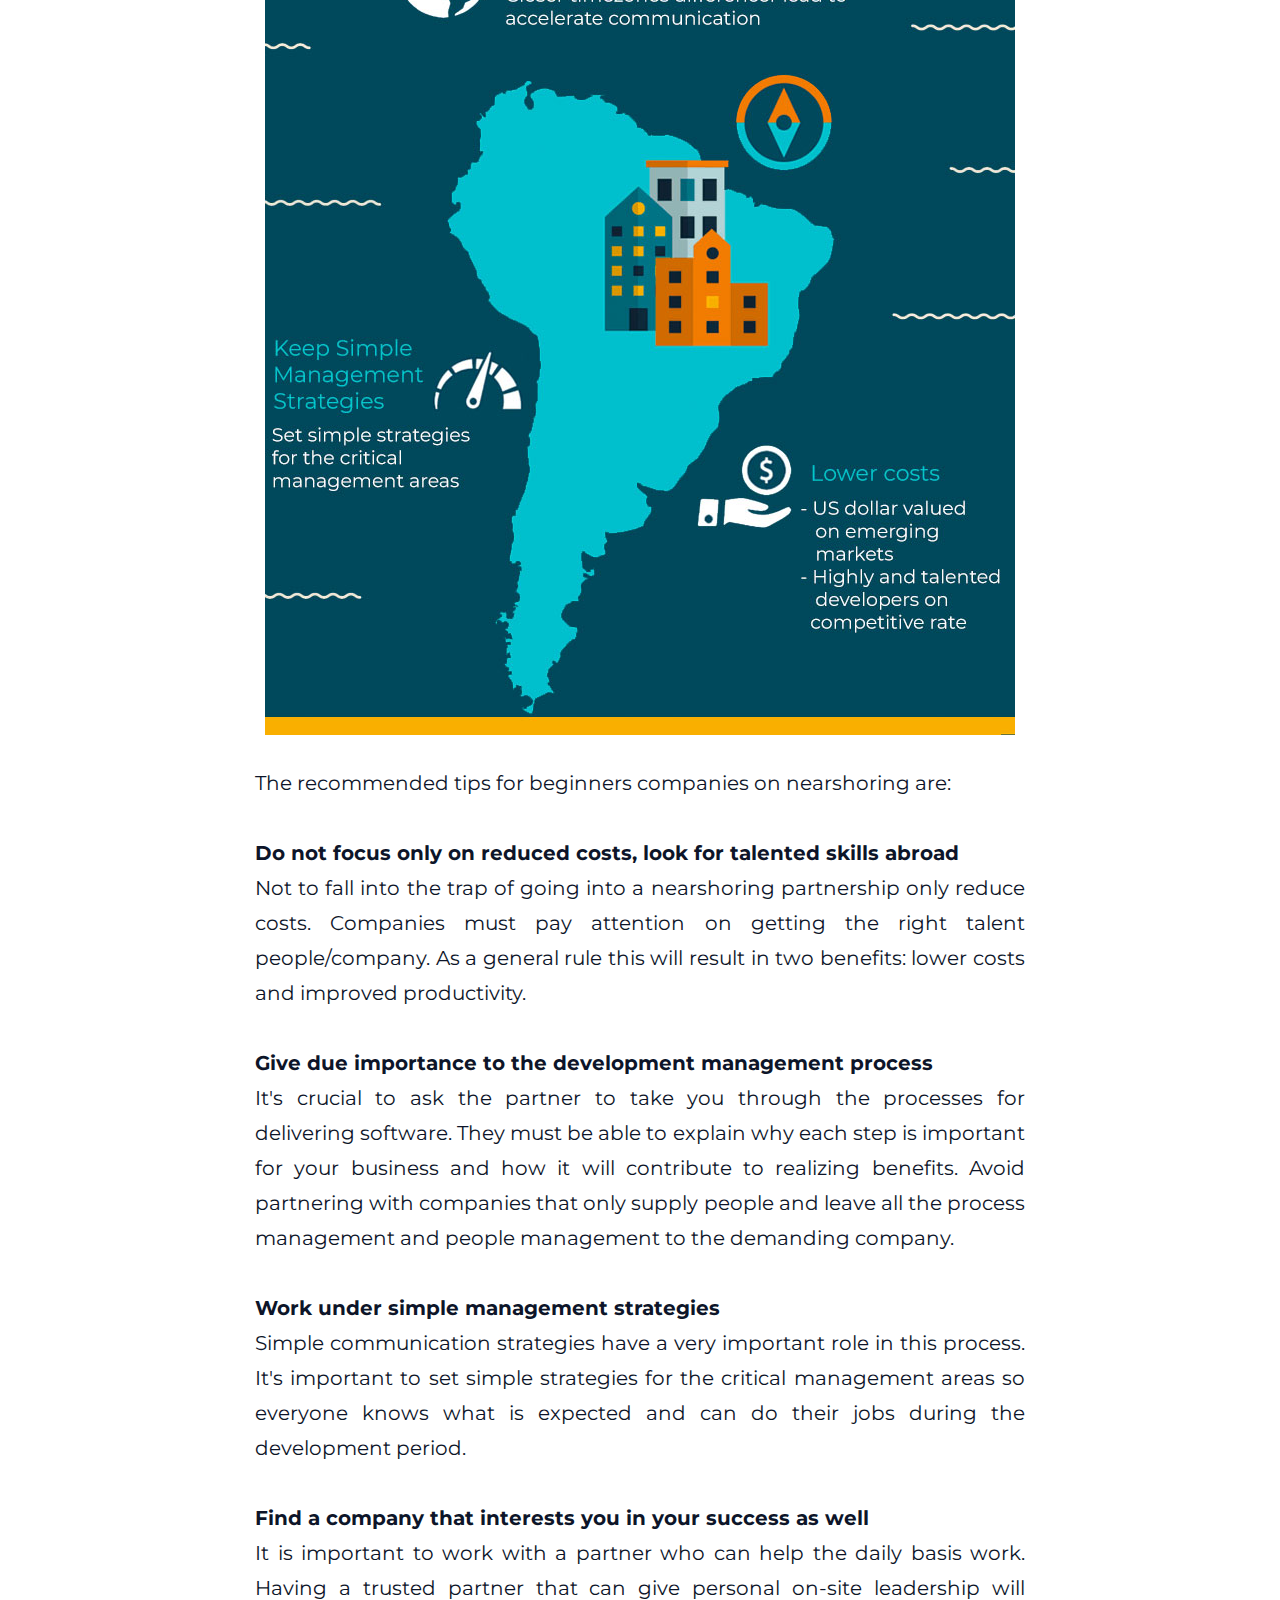
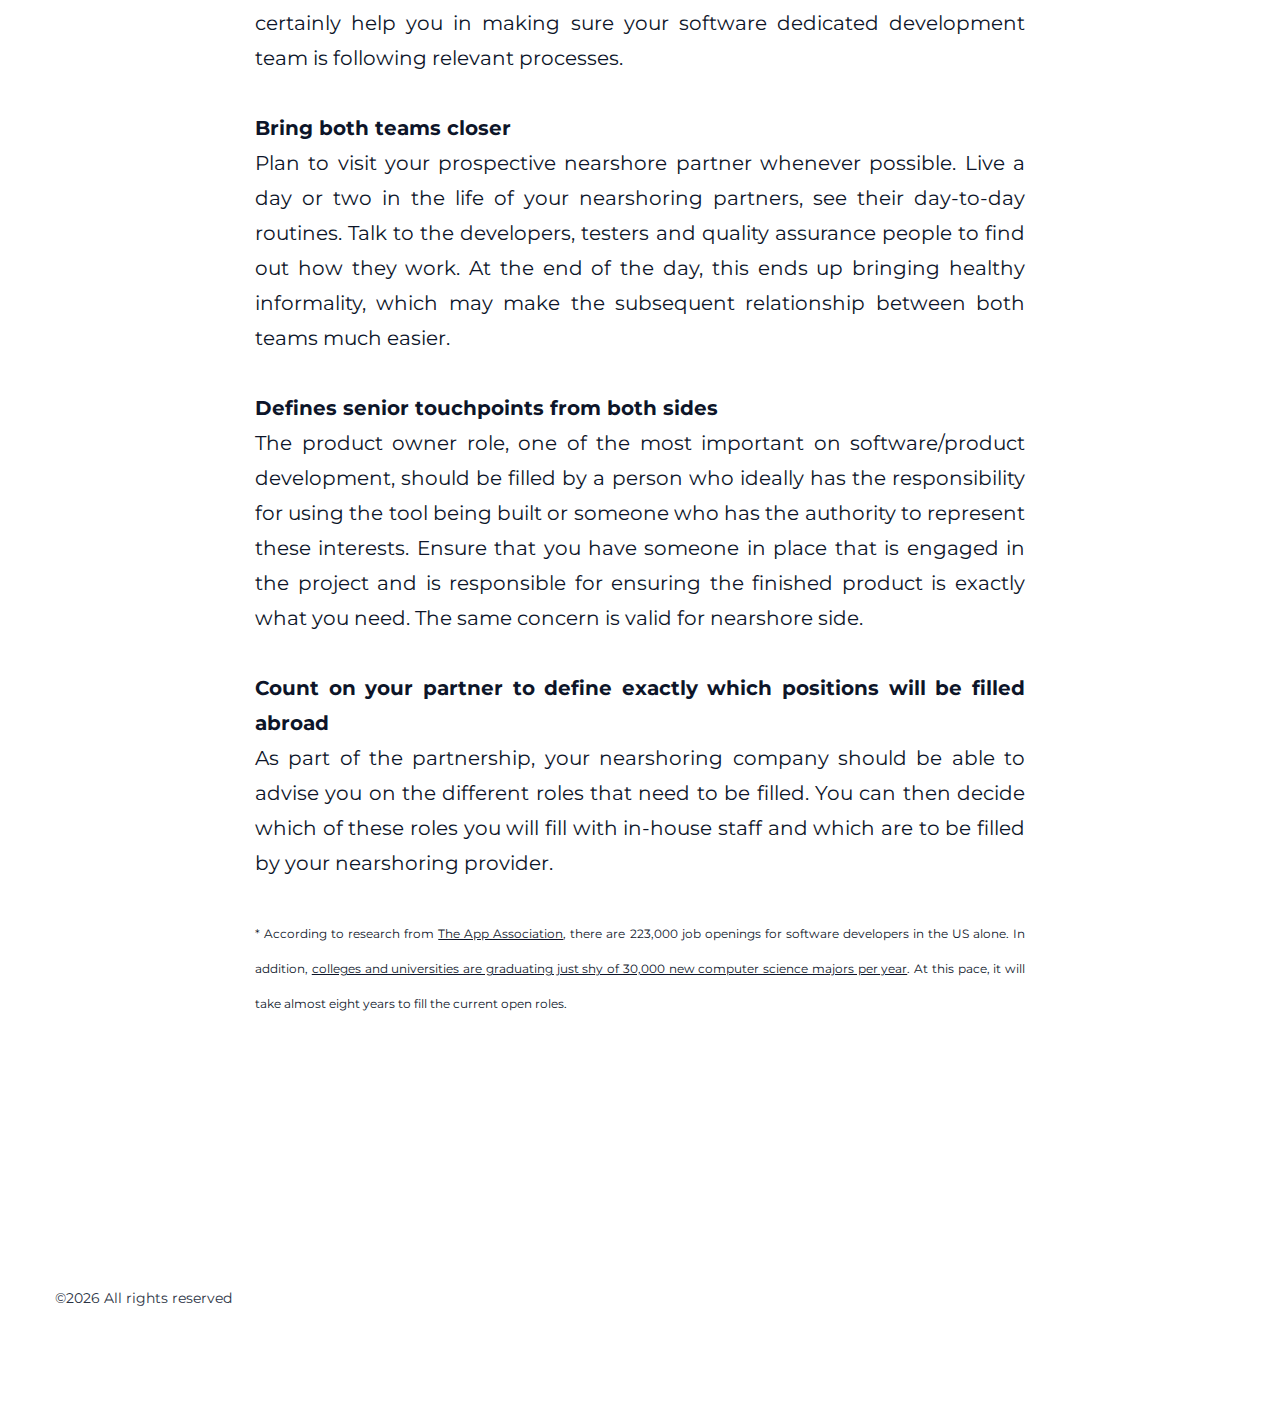
==== commit a897b63f: "Text adjustments + new graph" ====
--- a/index.html
+++ b/index.html
@@ -68,13 +68,17 @@
                             <p>&nbsp;</p>
                             <p>American companies currently have a deficit of good software engineers * and this situation can often lead businesses being unable to grow at expected rate – this is a serious constraint to many businesses in fact. In general, nearshoring provides companies a chance to compensate the shortage of technical expertise, offering others motivated and well instructed teams the opportunity to produce top notch software applications.</p>
                             <p>&nbsp;</p>
+                            <div class="wp-caption alignnone">
+                                <img src="images/graph.jpg" alt="" />
+                            </div>
+                            <p>&nbsp;</p>
                             <p>Also, bringing in external expertise can often help contribute to the overall market, not only within the company but also your region and country. That's because nearshoring isn’t taking away jobs – it actually provides opportunities for companies to continue to grow and bring more people in to cover other needed and equally important roles, like sales, marketing, BI analysts etc.</p>
                             <blockquote class="inline-blockquote">
                                 <p>Not to fall into the trap of going into a nearshoring partnership only reduce costs. Companies must pay attention on getting the right talented partner company.</p>
                             </blockquote>
                             <p>Brazil is becoming more and more prominent in this market as it's been considered as one of the most entrepreneurial countries
                             in the world by Forbes recently. Sao Paulo, Minas Gerais, Rio de Janeiro and Santa Catarina are the highlight states regarding
-                            startups and technology service providers. There's even a <a href="https://clutch.co/app-developers/latin-america?sort_by=field_pp_page_sponsor&field_pp_min_project_size=All&field_pp_hrly_rate_range=All&field_pp_size_people=All&field_pp_cs_small_biz=&field_pp_cs_midmarket=&field_pp_cs_enterprise=&client_focus=&field_pp_if_advertising=&field_pp_if_automotive=&field_pp_if_arts=&field_pp_if_bizservices=&field_pp_if_conproducts=&field_pp_if_education=&field_pp_if_natural_resources=&field_pp_if_finservices=&field_pp_if_gambling=&field_pp_if_gaming=&field_pp_if_government=&field_pp_if_healthcare=&field_pp_if_hospitality=&field_pp_if_it=&field_pp_if_legal=&field_pp_if_manufacturing=&field_pp_if_media=&field_pp_if_nonprofit=&field_pp_if_realestate=&field_pp_if_retail=&field_pp_if_telecom=&field_pp_if_transportation=&field_pp_if_utilities=&field_pp_if_other=&industry_focus=&field_pp_location_country_select=br&field_pp_location_province=&field_pp_location_latlon_1%5Bpostal_code%5D=&field_pp_location_latlon_1%5Bsearch_distance%5D=100&field_pp_location_latlon_1%5Bsearch_units%5D=mile" target="_blank">directory of best companies in Brazil</a>, curated by Clutch, the number one SEO marketing company in the mobile development sector that can prove that</p>
+                            startups and technology service providers. There's even a <a href="https://clutch.co/app-developers/latin-america?sort_by=field_pp_page_sponsor&field_pp_min_project_size=All&field_pp_hrly_rate_range=All&field_pp_size_people=All&field_pp_cs_small_biz=&field_pp_cs_midmarket=&field_pp_cs_enterprise=&client_focus=&field_pp_if_advertising=&field_pp_if_automotive=&field_pp_if_arts=&field_pp_if_bizservices=&field_pp_if_conproducts=&field_pp_if_education=&field_pp_if_natural_resources=&field_pp_if_finservices=&field_pp_if_gambling=&field_pp_if_gaming=&field_pp_if_government=&field_pp_if_healthcare=&field_pp_if_hospitality=&field_pp_if_it=&field_pp_if_legal=&field_pp_if_manufacturing=&field_pp_if_media=&field_pp_if_nonprofit=&field_pp_if_realestate=&field_pp_if_retail=&field_pp_if_telecom=&field_pp_if_transportation=&field_pp_if_utilities=&field_pp_if_other=&industry_focus=&field_pp_location_country_select=br&field_pp_location_province=&field_pp_location_latlon_1%5Bpostal_code%5D=&field_pp_location_latlon_1%5Bsearch_distance%5D=100&field_pp_location_latlon_1%5Bsearch_units%5D=mile" target="_blank">directory of best companies in Brazil</a>, curated by Clutch, the number one SEO marketing company in the mobile development sector that can certify that.</p>
                             <p>&nbsp;</p>
                             <p>Florianópolis, capital of Santa Catarina, has made a big play to assert itself in the tech economy, and, in recent years, it’s payed off. +600 companies now contribute to a robust startup sector that has grown an average of 15 percent year-over-year. Companies like <a href="https://cheesecakelabs.com" target="_blank">Cheescake Labs</a> are absolutely ready to provide "taylor made" solutions, including robust processes and support through fast communication tools to guarantee a trusted partnership, making sure the nearshored software development team is following all needed requirements to deliver on time, on budget and surpassing expectations of quality.</p>
                             <p>&nbsp;</p>
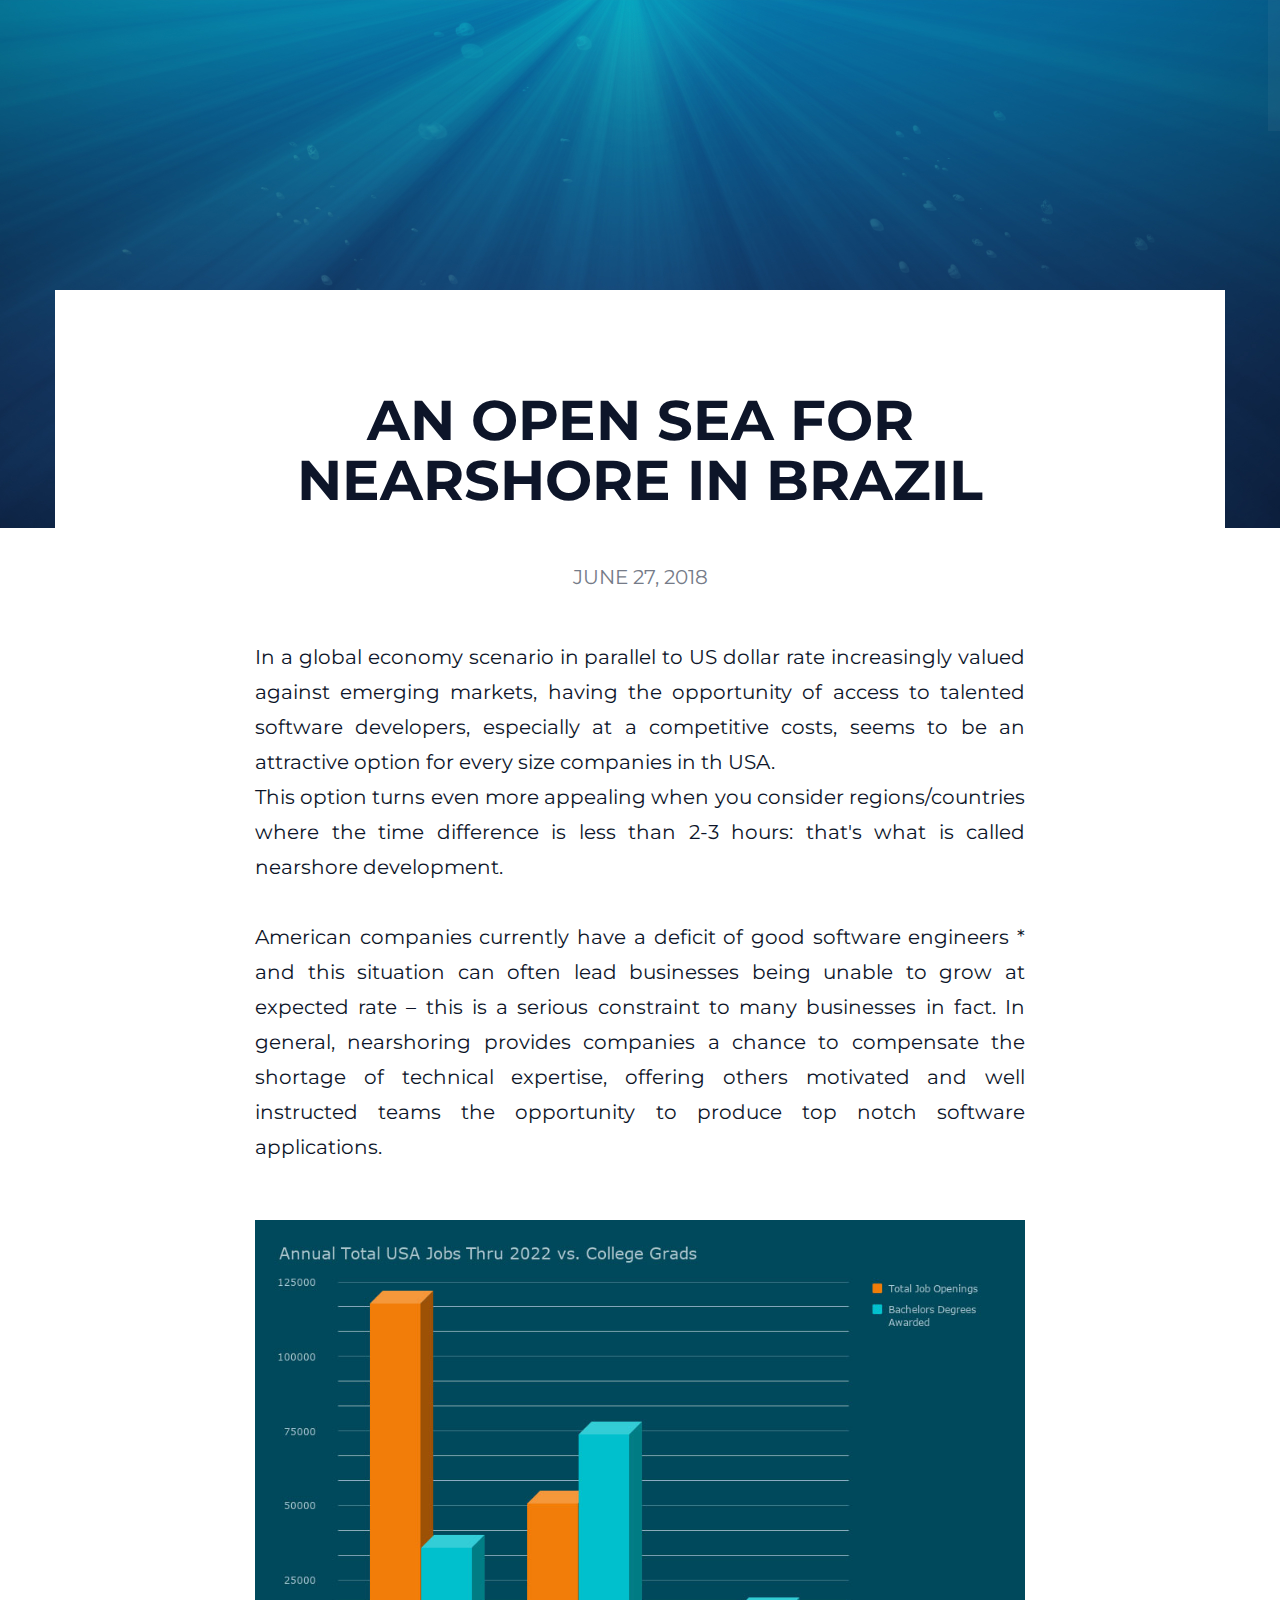
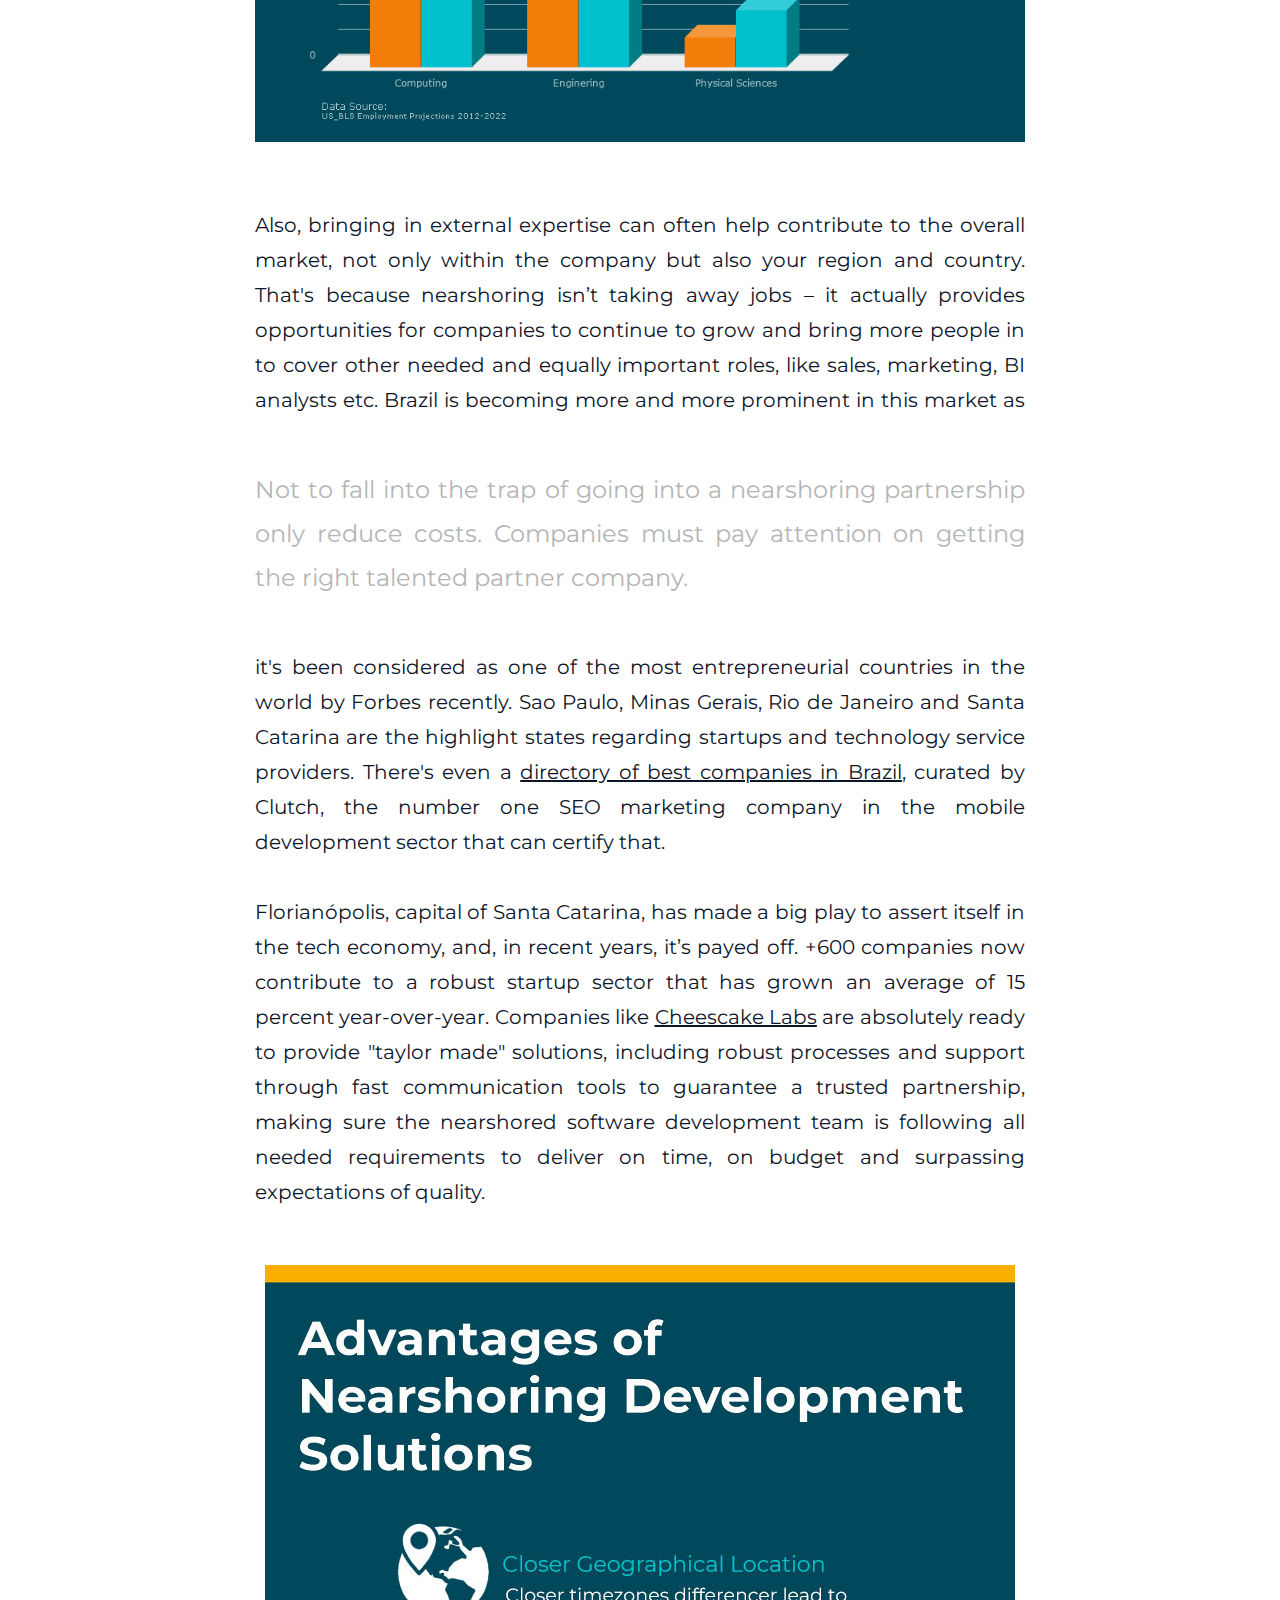
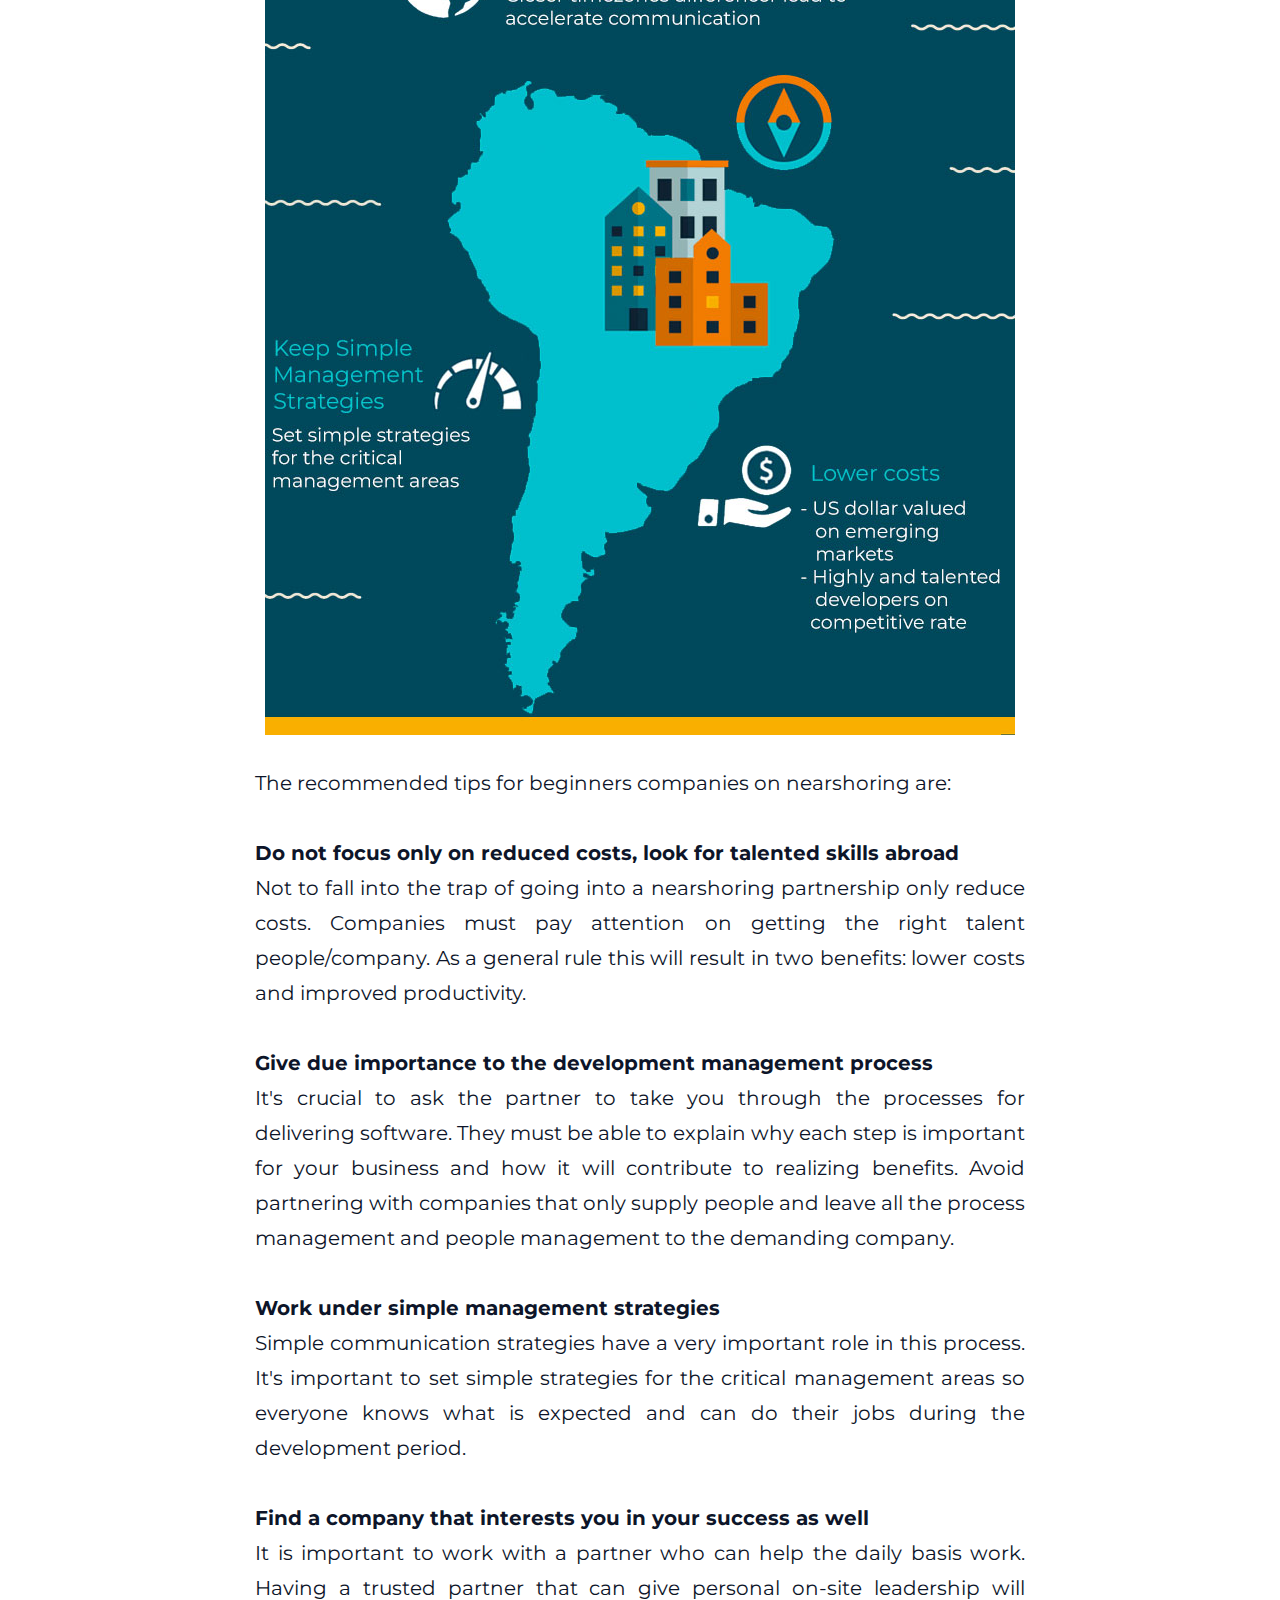
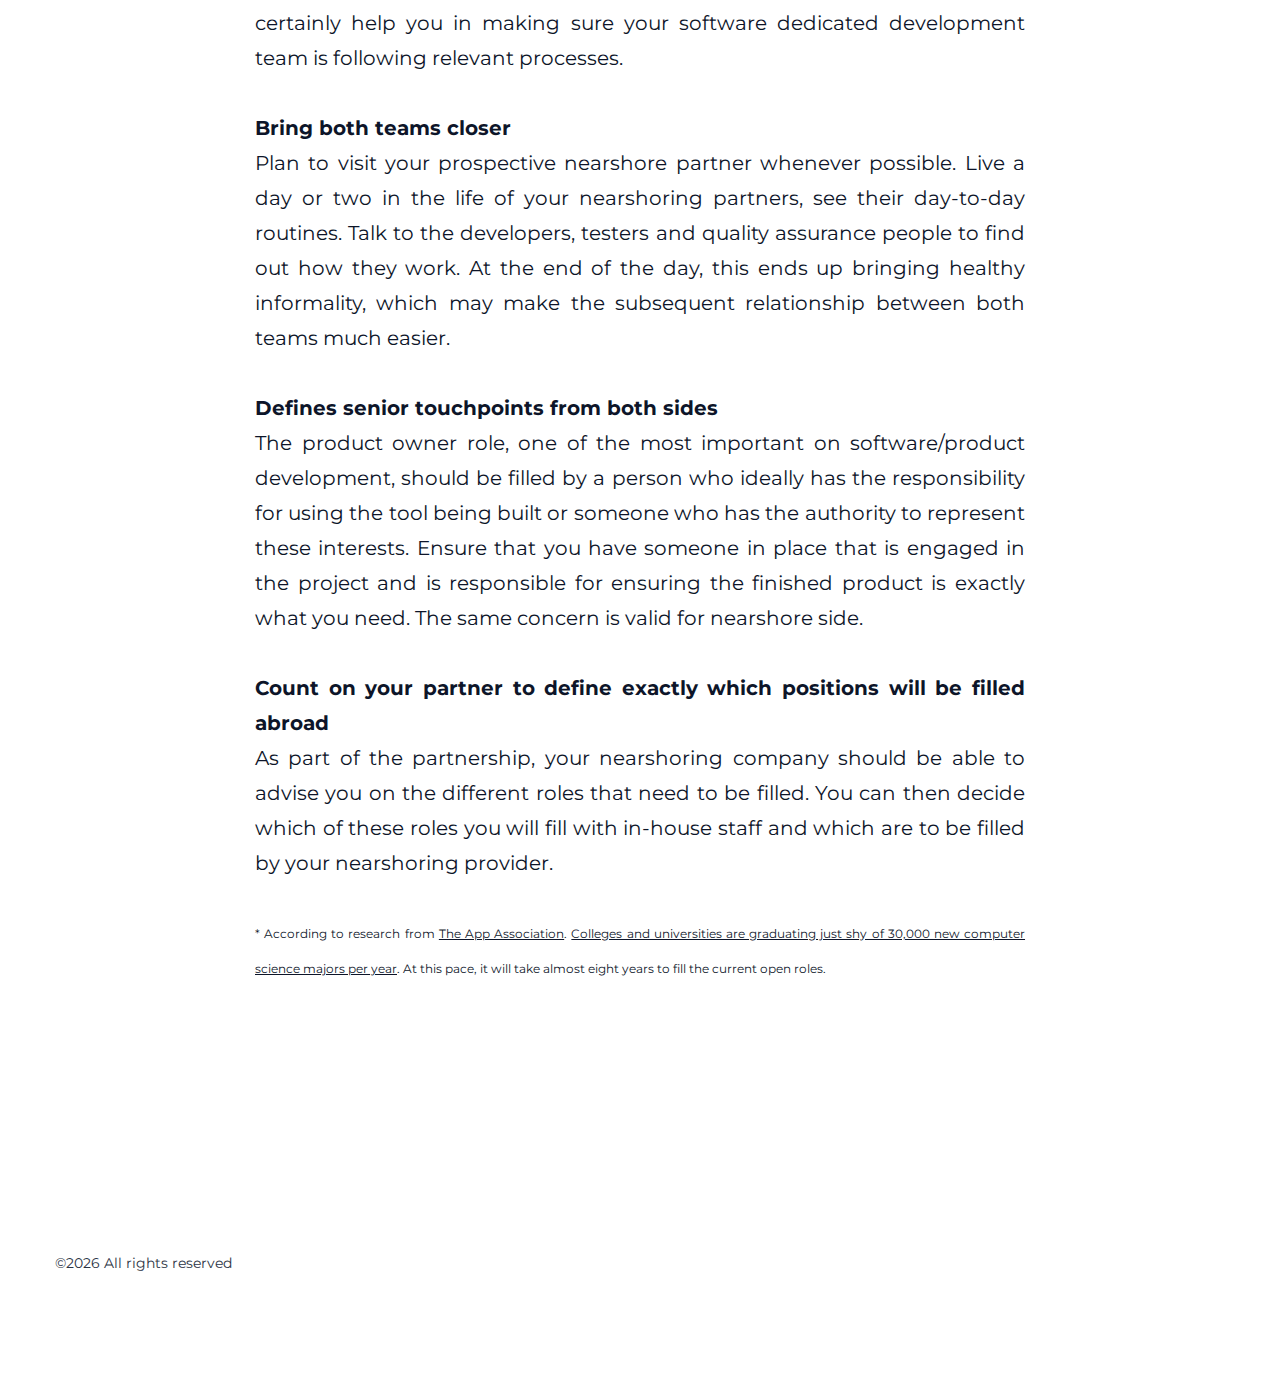
==== commit 75d00ec4: "Text adjustments" ====
--- a/index.html
+++ b/index.html
@@ -113,7 +113,7 @@
                                 <p>&nbsp;</p>
                             </div>
                             <div>
-                                <p style="font-size: 60%">* According to research from <a href="http://www.arcgis.com/apps/MapJournal/index.html?appid=b1c59eaadfd945a68a59724a59dbf7b1">The App Association</a>, there are 223,000 job openings for software developers in the US alone. In addition, <a href="https://datausa.io/profile/cip/110701/">colleges and universities are graduating just shy of 30,000 new computer science majors per year</a>. At this pace, it will take almost eight years to fill the current open roles.</p>
+                                <p style="font-size: 60%">* According to research from <a href="http://www.arcgis.com/apps/MapJournal/index.html?appid=b1c59eaadfd945a68a59724a59dbf7b1">The App Association</a>. <a href="https://datausa.io/profile/cip/110701/">Colleges and universities are graduating just shy of 30,000 new computer science majors per year</a>. At this pace, it will take almost eight years to fill the current open roles.</p>
                             </div>
                         </div>
                     </div>
